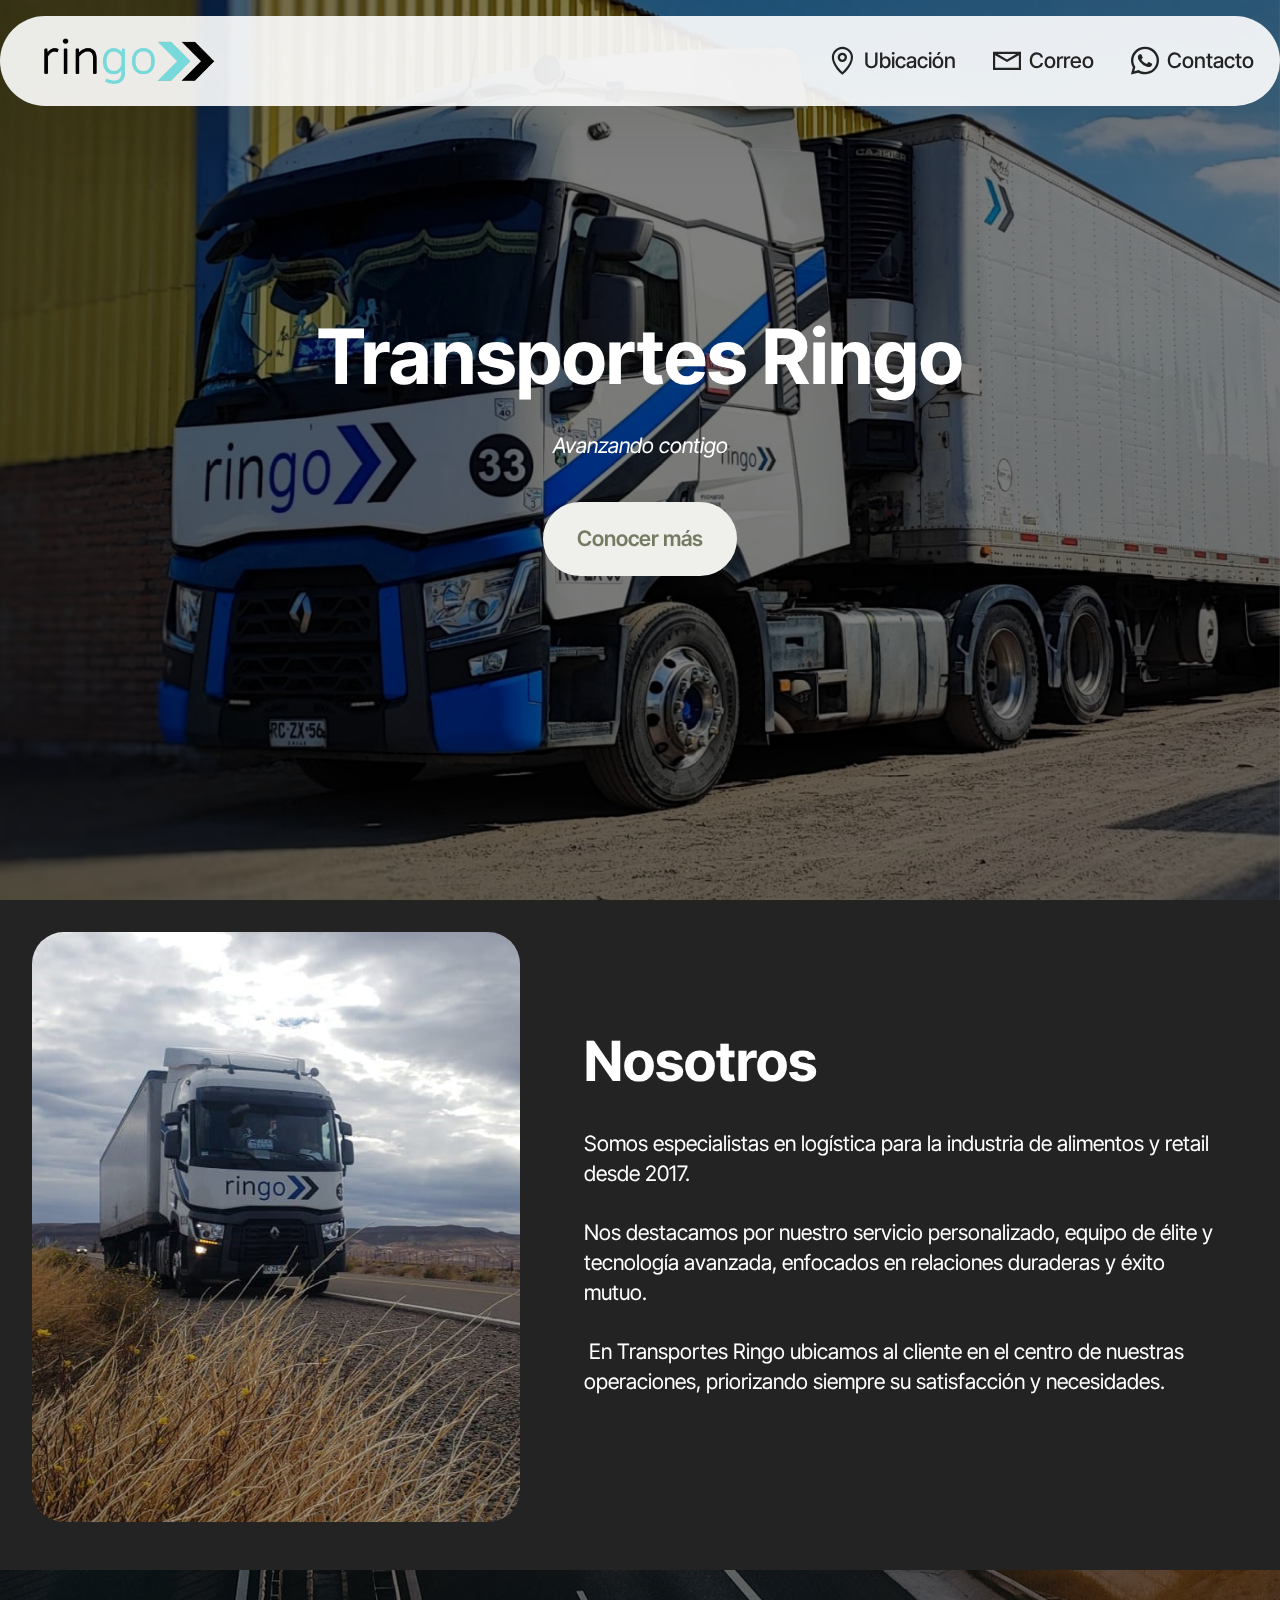
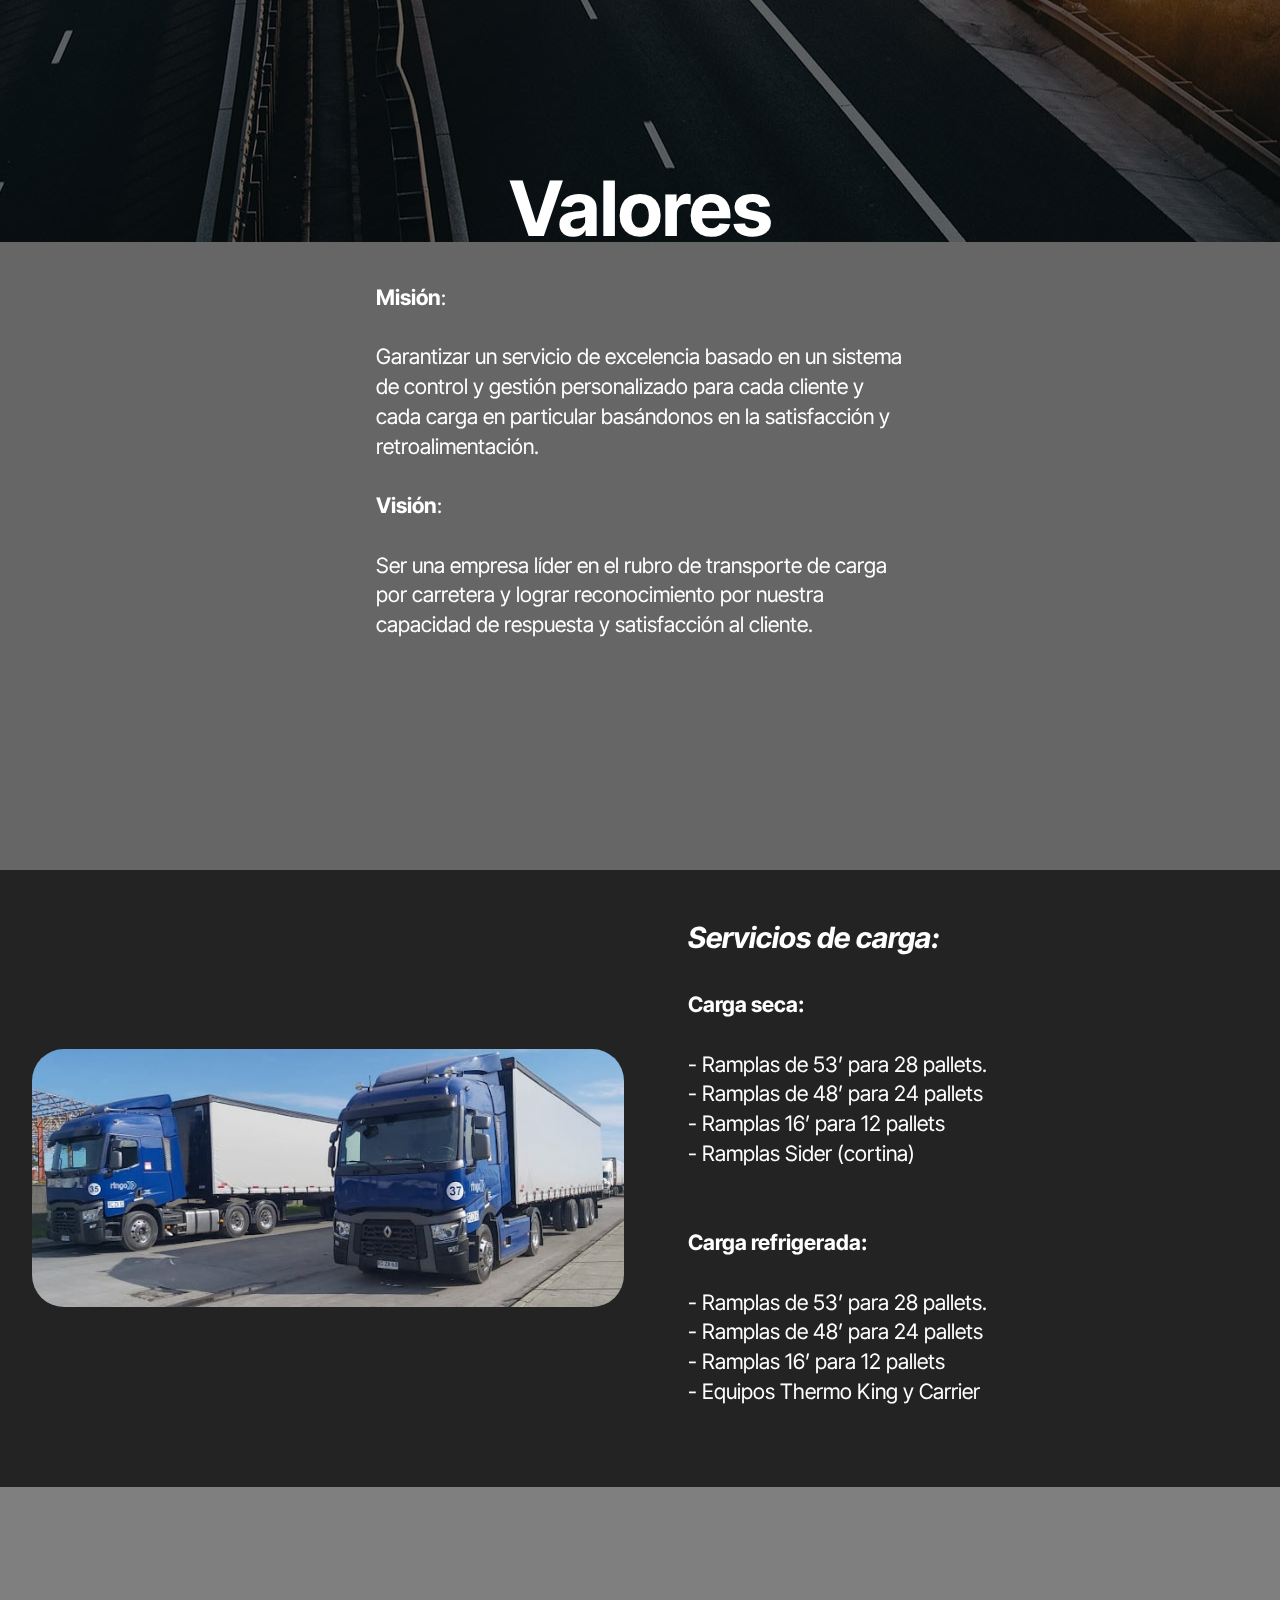
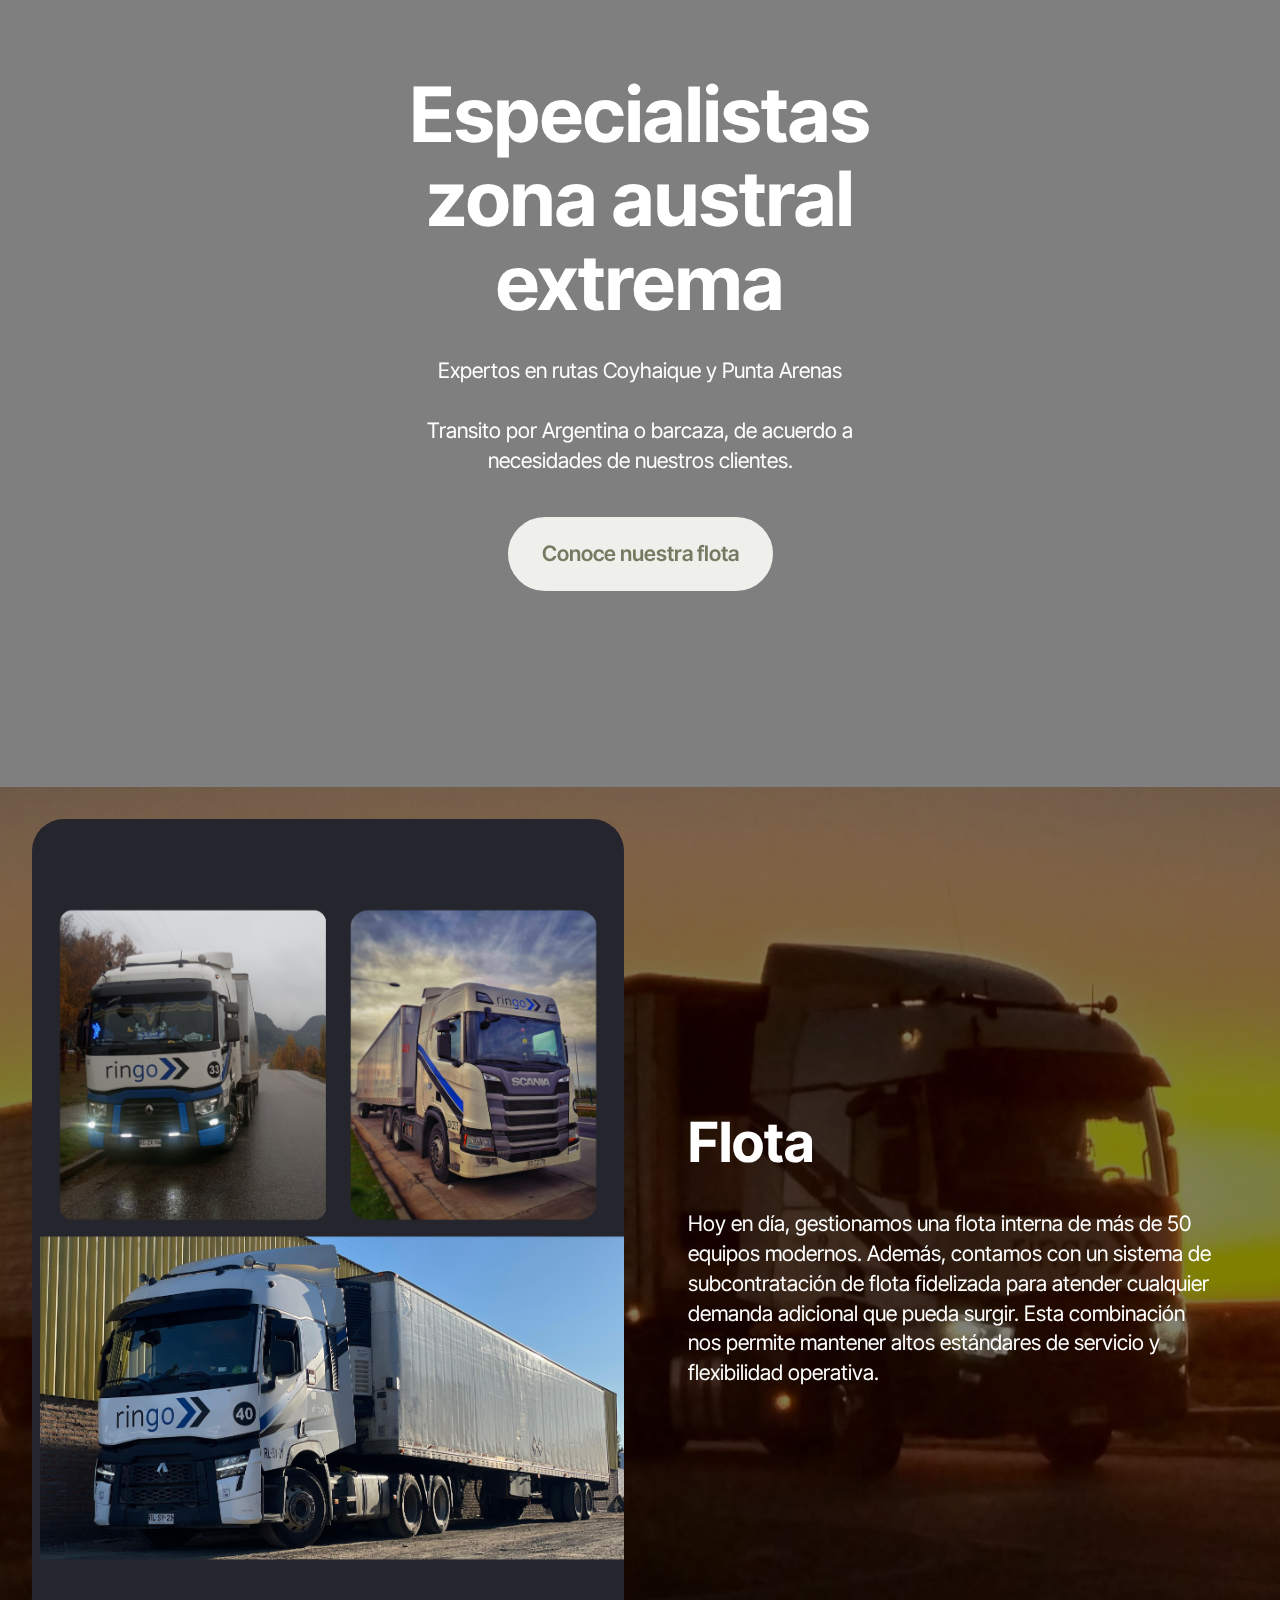
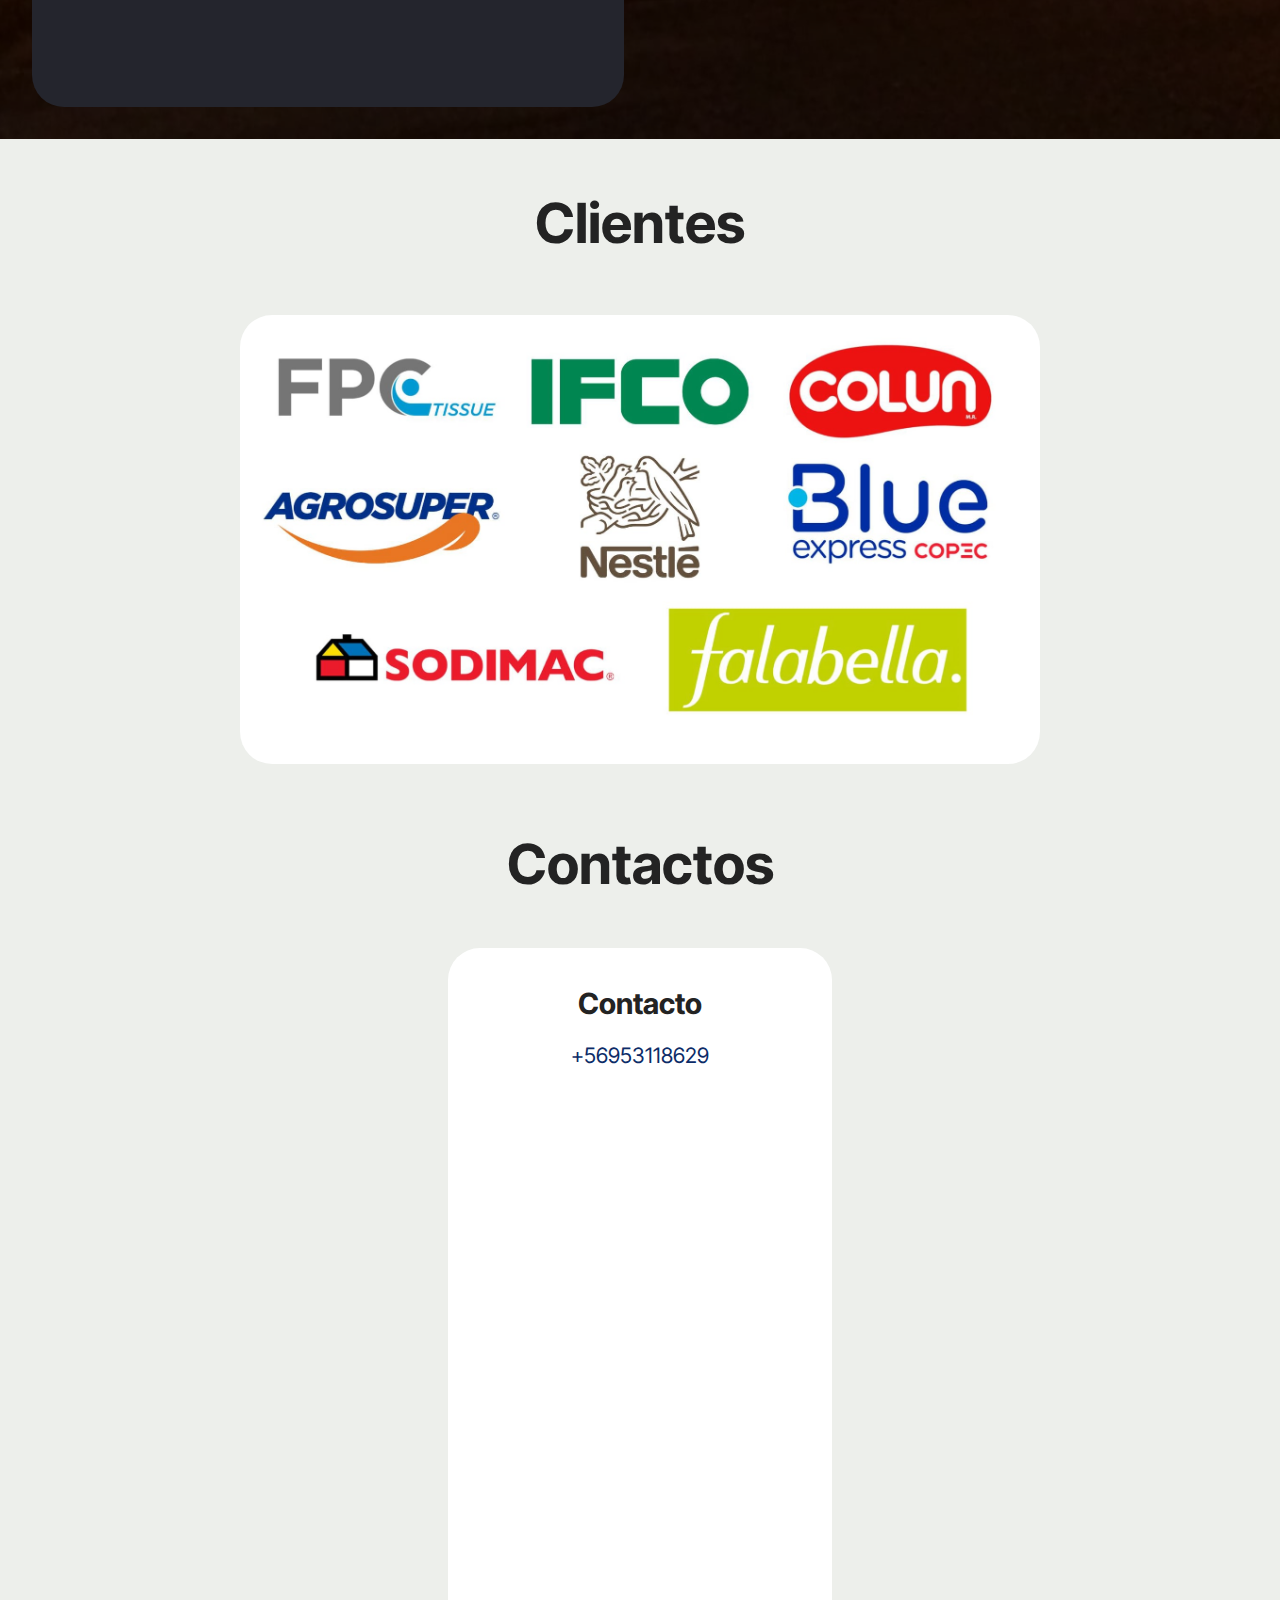
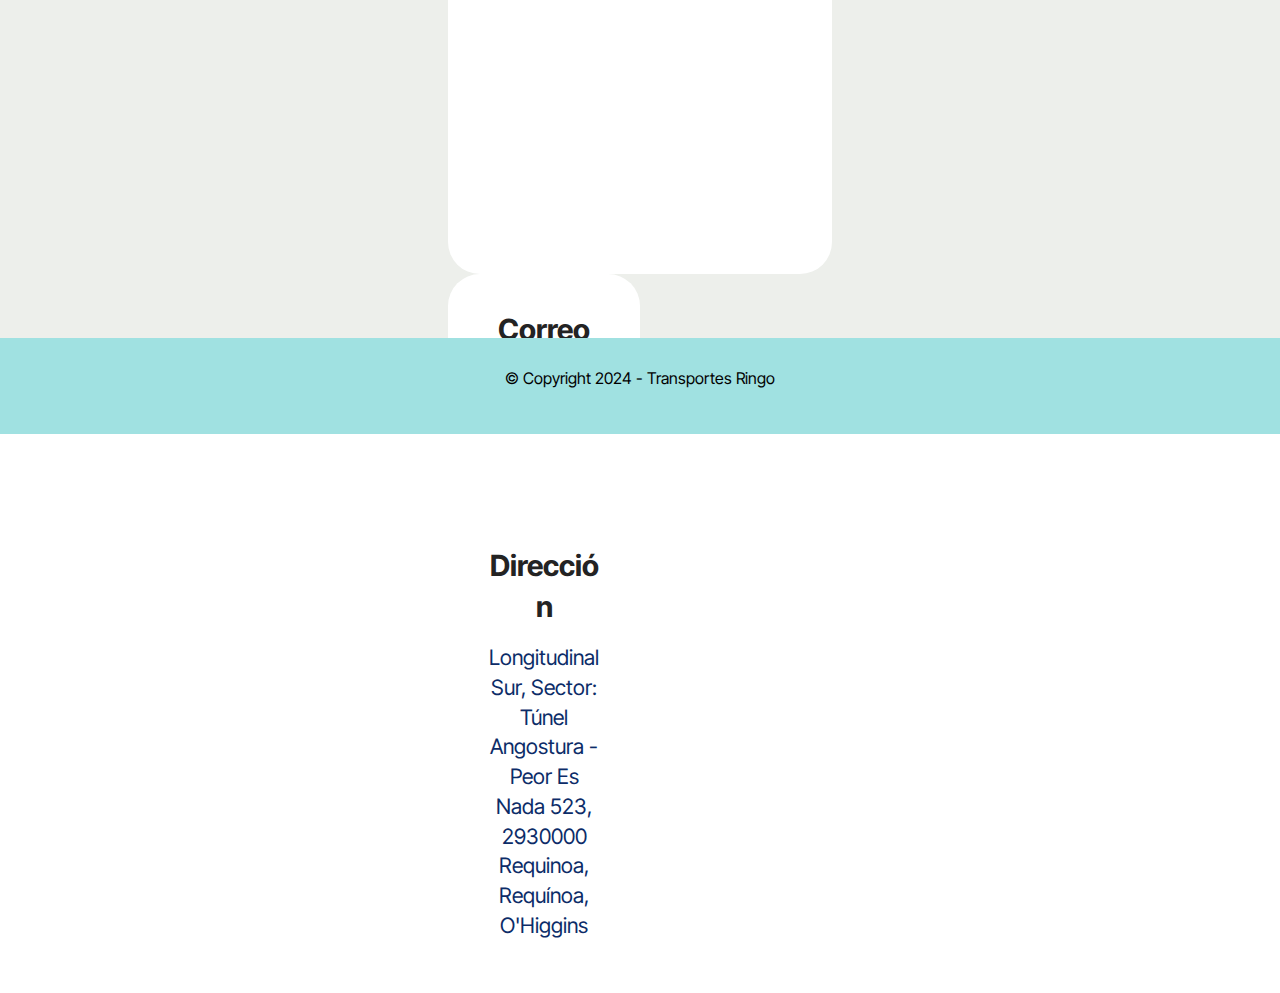
==== index.html @ 4c5dc3fa "Update index.html" ====
<!DOCTYPE html>
<html>

<head>
	<!-- Site made with Mobirise Website Builder v5.9.17, https://mobirise.com -->
    <meta charset="UTF-8">
    <meta http-equiv="X-UA-Compatible" content="IE=edge">
    <meta name="generator" content="Mobirise v5.9.17, mobirise.com">
    <meta name="viewport" content="width=device-width, initial-scale=1, minimum-scale=1">
    <meta name="description"
        content="Especialistas en logística para alimentos y retail desde 2017. Nos destacamos por nuestro servicio personalizado, equipo de élite y tecnología avanzada, enfocados en relaciones duraderas y éxito mutuo.">

    <title>Transportes Ringo</title>
	
    <!-- Favicon -->
    <link rel="shortcut icon" href="assets/images/logo-pequeo-para-pestaa-128x105.png" type="image/x-icon">
    <link rel="icon" type="image/png" sizes="16x16" href="assets/images/logo-pequeo-para-pestaa-16x16.png">
    <link rel="icon" type="image/png" sizes="32x32" href="assets/images/logo-pequeo-para-pestaa-32x32.png">
    <link rel="icon" type="image/png" sizes="96x96" href="assets/images/logo-pequeo-para-pestaa-96x96.png">
    <link rel="apple-touch-icon" sizes="180x180" href="assets/images/logo-pequeo-para-pestaa-180x180.png">

    <!-- Open Graph Meta Tags -->
    <meta property="og:title" content="Transportes Ringo">
    <meta property="og:description"
        content="Especialistas en logística para alimentos y retail desde 2017. Nos destacamos por nuestro servicio personalizado, equipo de élite y tecnología avanzada.">
    <meta property="og:image" content="https://transportesringo.cl/assets/images/logo-sin-fondo.png">
    <meta property="og:url" content="https://transportesringo.cl">

    <!-- Twitter Card Meta Tags -->
    <meta name="twitter:card" content="summary_large_image">
    <meta name="twitter:title" content="Transportes Ringo">
    <meta name="twitter:description"
        content="Especialistas en logística para alimentos y retail desde 2017. Nos destacamos por nuestro servicio personalizado, equipo de élite y tecnología avanzada.">
    <meta name="twitter:image" content="https://transportesringo.cl/assets/images/logo-sin-fondo.png">

    <link rel="stylesheet" href="assets/web/assets/mobirise-icons2/mobirise2.css">
    <link rel="stylesheet" href="assets/bootstrap/css/bootstrap.min.css">
    <link rel="stylesheet" href="assets/bootstrap/css/bootstrap-grid.min.css">
    <link rel="stylesheet" href="assets/bootstrap/css/bootstrap-reboot.min.css">
    <link rel="stylesheet" href="assets/parallax/jarallax.css">
    <link rel="stylesheet" href="assets/dropdown/css/style.css">
    <link rel="stylesheet" href="assets/theme/css/style.css">
    <!-- Aquí se añade la hoja de estilo de Socicon -->
    <link rel="stylesheet" href="assets/socicon/css/styles.css">

    <link rel="preload"
        href="https://fonts.googleapis.com/css?family=Inter+Tight:100,200,300,400,500,600,700,800,900,100i,200i,300i,400i,500i,600i,700i,800i,900i&display=swap"
        as="style" onload="this.onload=null;this.rel='stylesheet'">
    <noscript>
        <link rel="stylesheet"
            href="https://fonts.googleapis.com/css?family=Inter+Tight:100,200,300,400,500,600,700,800,900,100i,200i,300i,400i,500i,600i,700i,800i,900i&display=swap">
    </noscript>
    <link rel="preload" as="style" href="assets/mobirise/css/mbr-additional.css?v=bnQfT2">
    <link rel="stylesheet" href="assets/mobirise/css/mbr-additional.css?v=bnQfT2" type="text/css">
</head>

<body>
	<section data-bs-version="5.1" class="menu menu2 cid-uaMZpxEsQe" once="menu" id="menu02-1">
		<nav class="navbar navbar-dropdown navbar-fixed-top navbar-expand-lg">
			<div class="container">
				<div class="navbar-brand">
					<span class="navbar-logo">
						<a href="index.html">
							<img src="assets/images/logo-sin-fondo.png" alt="Transportes Ringo" style="height: 3rem;">
						</a>
					</span>
				</div>
				<button class="navbar-toggler" type="button" data-toggle="collapse" data-bs-toggle="collapse"
					data-target="#navbarSupportedContent" data-bs-target="#navbarSupportedContent"
					aria-controls="navbarNavAltMarkup" aria-expanded="false" aria-label="Toggle navigation">
					<div class="hamburger">
						<span></span>
						<span></span>
						<span></span>
						<span></span>
					</div>
				</button>
				<div class="collapse navbar-collapse" id="navbarSupportedContent">
					<ul class="navbar-nav nav-dropdown nav-right" data-app-modern-menu="true">
						<li class="nav-item">
							<a class="nav-link link text-black text-primary display-4"
								href="https://maps.app.goo.gl/tALpigFMbp25hZMJ7" target="_blank"><span
									class="mobi-mbri mobi-mbri-map-pin mbr-iconfont mbr-iconfont-btn"></span>Ubicación&nbsp;</a>
						</li>
						<li class="nav-item">
							<a class="nav-link link text-black text-primary display-4" href="mailto:fmardones@ringo.cl"
								aria-expanded="false"><span
									class="mobi-mbri mobi-mbri-letter mbr-iconfont mbr-iconfont-btn"></span>Correo&nbsp;</a>
						</li>
						<li class="nav-item">
							<a class="nav-link link text-black text-primary display-4" href="https://wa.link/jmlfd6" target="_blank"><span class="socicon socicon-whatsapp mbr-iconfont mbr-iconfont-btn"></span>Contacto</a>
						</li>
					</ul>
				</div>
			</div>
		</nav>
	</section>

	<section data-bs-version="5.1" class="header09 startm5 cid-uaN0hLhw0e mbr-fullscreen mbr-parallax-background"
		id="header09-3">
		<div class="mbr-overlay" style="opacity: 0.5; background-color: rgb(0, 0, 0);"></div>
		<div class="container">
			<div class="row">
				<div class="content-wrap col-12 col-md-8">
					<h1 class="mbr-section-title mbr-fonts-style mbr-white mb-4 display-1"><strong>Transportes
							Ringo</strong></h1>
					<p class="mbr-fonts-style mbr-text mbr-white mb-4 display-7"><em>Avanzando contigo</em></p>
					<div class="mbr-section-btn"><a class="btn btn-white display-7"
							href="index.html#article02-14">Conocer más</a></div>
				</div>
			</div>
		</div>
	</section>

	<section data-bs-version="5.1" class="start article2 cid-ucjrn8YUvI" id="article02-14">
		<div class="container">
			<div class="row justify-content-center">
				<div class="col-12 col-md-12 col-lg-5 image-wrapper">
					<img class="w-100" src="assets/images/imagen1-596x720.jpg" alt="Nosotros - Transportes Ringo">
				</div>
				<div class="col-12 col-md-12 col-lg">
					<div class="text-wrapper align-left">
						<h1 class="mbr-section-title mbr-fonts-style mb-4 display-2"><strong>Nosotros</strong></h1>
						<p class="mbr-text align-left mbr-fonts-style mb-4 display-7">
							Somos especialistas en logística para la industria de alimentos y retail desde 2017.<br><br>Nos destacamos
							por nuestro servicio personalizado,
							equipo de élite y tecnología avanzada, enfocados en relaciones duraderas y éxito mutuo.
							<br><br>&nbsp;En Transportes Ringo ubicamos al cliente en el centro de nuestras operaciones, priorizando siempre su satisfacción y necesidades.&nbsp;<br>
						</p>
					</div>
				</div>
			</div>
		</div>
	</section>

	<section data-bs-version="5.1" class="header16 cid-uco78EsEEV mbr-fullscreen mbr-parallax-background"
		id="header17-1f">
		<div class="mbr-overlay" style="opacity: 0.6; background-color: rgb(0, 0, 0);"></div>
		<div class="container-fluid">
			<div class="row">
				<div class="content-wrap col-12 col-md-6">
					<h1 class="mbr-section-title mbr-fonts-style mbr-white mb-4 display-1"><strong>Valores</strong></h1>
					<p class="mbr-fonts-style mbr-text mbr-white mb-4 display-7">
						<strong>Misión</strong>:<br><br>Garantizar un servicio de excelencia basado en un sistema de
						control y gestión personalizado para cada cliente y cada carga en particular basándonos en la
						satisfacción y retroalimentación.&nbsp;<br><br><strong>Visión</strong>:<br><br>Ser una empresa
						líder en el rubro de transporte de carga por carretera y lograr reconocimiento por nuestra
						capacidad de respuesta y satisfacción al cliente.&nbsp;<br>
					</p>
				</div>
			</div>
		</div>
	</section>

	<section data-bs-version="5.1" class="start article2 cid-uaN7qCMlDt" id="article02-d">
		<div class="container">
			<div class="row justify-content-center">
				<div class="col-12 col-md-12 col-lg-6 image-wrapper">
					<img class="w-100" src="assets/images/2022-03-4-680x297.jpg" alt="Servicios de Carga">
				</div>
				<div class="col-12 col-md-12 col-lg">
					<div class="text-wrapper align-left">
						<h1 class="mbr-section-title mbr-fonts-style mb-4 display-5"><strong><em>Servicios de
									carga:</em></strong></h1>
						<p class="mbr-text align-left mbr-fonts-style mb-4 display-7"><strong>Carga
								seca:<br></strong><br>- Ramplas de 53’ para 28 pallets.
							<br>- Ramplas de 48’ para 24 pallets
							<br>- Ramplas 16’ para 12 pallets
							<br>- Ramplas Sider (cortina)&nbsp;<br><br><br><strong>Carga refrigerada:<br></strong><br>-
							Ramplas de 53’ para 28 pallets.
							<br>- Ramplas de 48’ para 24 pallets
							<br>- Ramplas 16’ para 12 pallets
							<br>- Equipos Thermo King y Carrier&nbsp;<br>
						</p>
					</div>
				</div>
			</div>
		</div>
	</section>

	<section data-bs-version="5.1" class="header09 startm5 cid-ucohBarBwI mbr-fullscreen mbr-parallax-background"
		id="header09-1i">
		<div class="mbr-overlay" style="opacity: 0.5; background-color: rgb(0, 0, 0);"></div>
		<div class="container-fluid">
			<div class="row">
				<div class="content-wrap col-12 col-md-6">
					<h1 class="mbr-section-title mbr-fonts-style mbr-white mb-4 display-1"><strong>Especialistas zona
							austral extrema</strong></h1>
					<p class="mbr-fonts-style mbr-text mbr-white mb-4 display-7">Expertos en rutas Coyhaique y Punta
						Arenas<br><br>Transito por Argentina o barcaza, de acuerdo a necesidades de nuestros clientes.
					</p>
					<div class="mbr-section-btn"><a class="btn btn-white display-7"
							href="index.html#article02-1n">Conoce nuestra flota</a></div>
				</div>
			</div>
		</div>
	</section>

	<section data-bs-version="5.1" class="start article2 cid-ucoUEGka1z" id="article02-1n">
		<div class="mbr-overlay" style="opacity: 0.5; background-color: rgb(0, 0, 0);"></div>
		<div class="container">
			<div class="row justify-content-center">
				<div class="col-12 col-md-12 col-lg-6 image-wrapper">
					<img class="w-100" src="assets/images/TRACTOS 3 RINGO.png"
						alt="Flota de Transportes Ringo">
				</div>
				<div class="col-12 col-md-12 col-lg">
					<div class="text-wrapper align-left">
						<h1 class="mbr-section-title mbr-fonts-style mb-4 display-2"><strong>Flota</strong></h1>
						<p class="mbr-text align-left mbr-fonts-style mb-4 display-7">Hoy en día, gestionamos una flota
							interna de más de 50 equipos modernos. Además, contamos con un sistema de subcontratación de
							flota fidelizada para atender cualquier demanda adicional que pueda surgir. Esta combinación
							nos permite mantener altos estándares de servicio y flexibilidad operativa.</p>
					</div>
				</div>
			</div>
		</div>
	</section>

	<section data-bs-version="5.1" class="header13 cid-ucNTlOHCPU" id="header13-1r">
		<div class="align-center container">
			<div class="row justify-content-center">
				<div class="col-md-12 mb-5 content-head">
					<h1 class="mbr-section-title mbr-fonts-style display-2"><strong>Clientes</strong></h1>
				</div>
			</div>
			<div class="row justify-content-center">
				<div class="col-12 col-md-8">
					<img src="assets/images/diseo-sin-ttulo-1695x953.jpg" alt="Clientes de Transportes Ringo" title="">
				</div>
			</div>
		</div>
	</section>

	<section data-bs-version="5.1" class="contacts01 cid-uaT3HpRWCL" id="contacts01-s">
		<div class="container">
			<div class="row justify-content-center">
				<div class="col-12 content-head">
					<div class="mbr-section-head mb-5">
						<h3 class="mbr-section-title mbr-fonts-style align-center mb-0 display-2">
							<strong>Contactos</strong>
						</h3>
					</div>
				</div>
			</div>
			<div class="row">
				<div class="item features-without-image col-12 col-md-4 active">
			                <div class="item-wrapper">
			                    	<div class="text-wrapper">
			                        	<h6 class="card-title mbr-fonts-style mb-3 display-5"><strong>Contacto</strong></h6>
			                        	<p class="mbr-text mbr-fonts-style display-7"><a href="https://wa.link/jmlfd6" class="text-primary" target="_blank">+56953118629</a></p>
			                    	</div>
			                </div>
				<div class="item features-without-image col-12 col-md-6 active">
					<div class="item-wrapper">
						<div class="text-wrapper">
							<h6 class="card-title mbr-fonts-style mb-3 display-5"><strong>Correo</strong></h6>
							<p class="mbr-text mbr-fonts-style display-7"><a href="mailto:fmardones@ringo.cl"
									class="text-primary">contacto@ringo.cl</a></p>
						</div>
					</div>
				</div>
				
				<div class="item features-without-image col-12 col-md-6">
					<div class="item-wrapper">
						<div class="text-wrapper">
							<h6 class="card-title mbr-fonts-style mb-3 display-5"><strong>Dirección</strong></h6>
							<p class="mbr-text mbr-fonts-style display-7"><a
									href="https://maps.app.goo.gl/91oHifRRFEVDiYmj6" class="text-primary"
									target="_blank">Longitudinal Sur, Sector: Túnel Angostura - Peor Es Nada 523,
									2930000 Requinoa, Requínoa, O'Higgins</a></p>
						</div>
					</div>
				</div>
			</div>
		</div>
	</section>

	<section data-bs-version="5.1" class="footer4 cid-uaT4eJp8OL" once="footers" id="footer04-t">
		<div class="container">
			<div class="media-container-row align-center mbr-white">
				<div class="col-12">
					<p class="mbr-text mb-0 mbr-fonts-style display-7"></p>
					<p>
						© Copyright 2024 - Transportes Ringo</p>
					<p></p>
				</div>
			</div>
		</div>
	</section>

	<script src="assets/bootstrap/js/bootstrap.bundle.min.js"></script>
	<script src="assets/parallax/jarallax.js"></script>
	<script src="assets/smoothscroll/smooth-scroll.js"></script>
	<script src="assets/ytplayer/index.js"></script>
	<script src="assets/dropdown/js/navbar-dropdown.js"></script>
	<script src="assets/theme/js/script.js"></script>
</body>

</html>
---- assets/web/assets/mobirise-icons2/mobirise2.css ----
@font-face {
  font-family: 'Moririse2';
  font-display: swap;
  src:  url('mobirise2.eot?f2bix4');
  src:  url('mobirise2.eot?f2bix4#iefix') format('embedded-opentype'),
    url('mobirise2.ttf?f2bix4') format('truetype'),
    url('mobirise2.woff?f2bix4') format('woff'),
    url('mobirise2.svg?f2bix4#mobirise2') format('svg');
  font-weight: normal;
  font-style: normal;
}

[class^="mobi-"], [class*=" mobi-"] {
  /* use !important to prevent issues with browser extensions that change fonts */
  font-family: 'Moririse2' !important;
  speak: none;
  font-style: normal;
  font-weight: normal;
  font-variant: normal;
  text-transform: none;
  line-height: 1;

  /* Better Font Rendering =========== */
  -webkit-font-smoothing: antialiased;
  -moz-osx-font-smoothing: grayscale;
}

.mobi-mbri-add-submenu:before {
  content: "\e900";
}
.mobi-mbri-alert:before {
  content: "\e901";
}
.mobi-mbri-align-center:before {
  content: "\e902";
}
.mobi-mbri-align-justify:before {
  content: "\e903";
}
.mobi-mbri-align-left:before {
  content: "\e904";
}
.mobi-mbri-align-right:before {
  content: "\e905";
}
.mobi-mbri-android:before {
  content: "\e906";
}
.mobi-mbri-apple:before {
  content: "\e907";
}
.mobi-mbri-arrow-down:before {
  content: "\e908";
}
.mobi-mbri-arrow-next:before {
  content: "\e909";
}
.mobi-mbri-arrow-prev:before {
  content: "\e90a";
}
.mobi-mbri-arrow-up:before {
  content: "\e90b";
}
.mobi-mbri-bold:before {
  content: "\e90c";
}
.mobi-mbri-bookmark:before {
  content: "\e90d";
}
.mobi-mbri-bootstrap:before {
  content: "\e90e";
}
.mobi-mbri-briefcase:before {
  content: "\e90f";
}
.mobi-mbri-browse:before {
  content: "\e910";
}
.mobi-mbri-bulleted-list:before {
  content: "\e911";
}
.mobi-mbri-calendar:before {
  content: "\e912";
}
.mobi-mbri-camera:before {
  content: "\e913";
}
.mobi-mbri-cart-add:before {
  content: "\e914";
}
.mobi-mbri-cart-full:before {
  content: "\e915";
}
.mobi-mbri-cash:before {
  content: "\e916";
}
.mobi-mbri-change-style:before {
  content: "\e917";
}
.mobi-mbri-chat:before {
  content: "\e918";
}
.mobi-mbri-clock:before {
  content: "\e919";
}
.mobi-mbri-close:before {
  content: "\e91a";
}
.mobi-mbri-cloud:before {
  content: "\e91b";
}
.mobi-mbri-code:before {
  content: "\e91c";
}
.mobi-mbri-contact-form:before {
  content: "\e91d";
}
.mobi-mbri-credit-card:before {
  content: "\e91e";
}
.mobi-mbri-cursor-click:before {
  content: "\e91f";
}
.mobi-mbri-cust-feedback:before {
  content: "\e920";
}
.mobi-mbri-database:before {
  content: "\e921";
}
.mobi-mbri-delivery:before {
  content: "\e922";
}
.mobi-mbri-desktop:before {
  content: "\e923";
}
.mobi-mbri-devices:before {
  content: "\e924";
}
.mobi-mbri-down:before {
  content: "\e925";
}
.mobi-mbri-download-2:before {
  content: "\e926";
}
.mobi-mbri-download:before {
  content: "\e927";
}
.mobi-mbri-drag-n-drop-2:before {
  content: "\e928";
}
.mobi-mbri-drag-n-drop:before {
  content: "\e929";
}
.mobi-mbri-edit-2:before {
  content: "\e92a";
}
.mobi-mbri-edit:before {
  content: "\e92b";
}
.mobi-mbri-error:before {
  content: "\e92c";
}
.mobi-mbri-extension:before {
  content: "\e92d";
}
.mobi-mbri-features:before {
  content: "\e92e";
}
.mobi-mbri-file:before {
  content: "\e92f";
}
.mobi-mbri-flag:before {
  content: "\e930";
}
.mobi-mbri-folder:before {
  content: "\e931";
}
.mobi-mbri-gift:before {
  content: "\e932";
}
.mobi-mbri-github:before {
  content: "\e933";
}
.mobi-mbri-globe-2:before {
  content: "\e934";
}
.mobi-mbri-globe:before {
  content: "\e935";
}
.mobi-mbri-growing-chart:before {
  content: "\e936";
}
.mobi-mbri-hearth:before {
  content: "\e937";
}
.mobi-mbri-help:before {
  content: "\e938";
}
.mobi-mbri-home:before {
  content: "\e939";
}
.mobi-mbri-hot-cup:before {
  content: "\e93a";
}
.mobi-mbri-idea:before {
  content: "\e93b";
}
.mobi-mbri-image-gallery:before {
  content: "\e93c";
}
.mobi-mbri-image-slider:before {
  content: "\e93d";
}
.mobi-mbri-info:before {
  content: "\e93e";
}
.mobi-mbri-italic:before {
  content: "\e93f";
}
.mobi-mbri-key:before {
  content: "\e940";
}
.mobi-mbri-laptop:before {
  content: "\e941";
}
.mobi-mbri-layers:before {
  content: "\e942";
}
.mobi-mbri-left-right:before {
  content: "\e943";
}
.mobi-mbri-left:before {
  content: "\e944";
}
.mobi-mbri-letter:before {
  content: "\e945";
}
.mobi-mbri-like:before {
  content: "\e946";
}
.mobi-mbri-link:before {
  content: "\e947";
}
.mobi-mbri-lock:before {
  content: "\e948";
}
.mobi-mbri-login:before {
  content: "\e949";
}
.mobi-mbri-logout:before {
  content: "\e94a";
}
.mobi-mbri-magic-stick:before {
  content: "\e94b";
}
.mobi-mbri-map-pin:before {
  content: "\e94c";
}
.mobi-mbri-menu:before {
  content: "\e94d";
}
.mobi-mbri-mobile-2:before {
  content: "\e94e";
}
.mobi-mbri-mobile-horizontal:before {
  content: "\e94f";
}
.mobi-mbri-mobile:before {
  content: "\e950";
}
.mobi-mbri-mobirise:before {
  content: "\e951";
}
.mobi-mbri-more-horizontal:before {
  content: "\e952";
}
.mobi-mbri-more-vertical:before {
  content: "\e953";
}
.mobi-mbri-music:before {
  content: "\e954";
}
.mobi-mbri-new-file:before {
  content: "\e955";
}
.mobi-mbri-numbered-list:before {
  content: "\e956";
}
.mobi-mbri-opened-folder:before {
  content: "\e957";
}
.mobi-mbri-pages:before {
  content: "\e958";
}
.mobi-mbri-paper-plane:before {
  content: "\e959";
}
.mobi-mbri-paperclip:before {
  content: "\e95a";
}
.mobi-mbri-phone:before {
  content: "\e95b";
}
.mobi-mbri-photo:before {
  content: "\e95c";
}
.mobi-mbri-photos:before {
  content: "\e95d";
}
.mobi-mbri-pin:before {
  content: "\e95e";
}
.mobi-mbri-play:before {
  content: "\e95f";
}
.mobi-mbri-plus:before {
  content: "\e960";
}
.mobi-mbri-preview:before {
  content: "\e961";
}
.mobi-mbri-print:before {
  content: "\e962";
}
.mobi-mbri-protect:before {
  content: "\e963";
}
.mobi-mbri-question:before {
  content: "\e964";
}
.mobi-mbri-quote-left:before {
  content: "\e965";
}
.mobi-mbri-quote-right:before {
  content: "\e966";
}
.mobi-mbri-redo:before {
  content: "\e967";
}
.mobi-mbri-refresh:before {
  content: "\e968";
}
.mobi-mbri-responsive-2:before {
  content: "\e969";
}
.mobi-mbri-responsive:before {
  content: "\e96a";
}
.mobi-mbri-right:before {
  content: "\e96b";
}
.mobi-mbri-rocket:before {
  content: "\e96c";
}
.mobi-mbri-sad-face:before {
  content: "\e96d";
}
.mobi-mbri-sale:before {
  content: "\e96e";
}
.mobi-mbri-save:before {
  content: "\e96f";
}
.mobi-mbri-search:before {
  content: "\e970";
}
.mobi-mbri-setting-2:before {
  content: "\e971";
}
.mobi-mbri-setting-3:before {
  content: "\e972";
}
.mobi-mbri-setting:before {
  content: "\e973";
}
.mobi-mbri-share:before {
  content: "\e974";
}
.mobi-mbri-shopping-bag:before {
  content: "\e975";
}
.mobi-mbri-shopping-basket:before {
  content: "\e976";
}
.mobi-mbri-shopping-cart:before {
  content: "\e977";
}
.mobi-mbri-sites:before {
  content: "\e978";
}
.mobi-mbri-smile-face:before {
  content: "\e979";
}
.mobi-mbri-speed:before {
  content: "\e97a";
}
.mobi-mbri-star:before {
  content: "\e97b";
}
.mobi-mbri-success:before {
  content: "\e97c";
}
.mobi-mbri-sun:before {
  content: "\e97d";
}
.mobi-mbri-sun2:before {
  content: "\e97e";
}
.mobi-mbri-tablet-vertical:before {
  content: "\e97f";
}
.mobi-mbri-tablet:before {
  content: "\e980";
}
.mobi-mbri-target:before {
  content: "\e981";
}
.mobi-mbri-timer:before {
  content: "\e982";
}
.mobi-mbri-to-ftp:before {
  content: "\e983";
}
.mobi-mbri-to-local-drive:before {
  content: "\e984";
}
.mobi-mbri-touch-swipe:before {
  content: "\e985";
}
.mobi-mbri-touch:before {
  content: "\e986";
}
.mobi-mbri-trash:before {
  content: "\e987";
}
.mobi-mbri-underline:before {
  content: "\e988";
}
.mobi-mbri-undo:before {
  content: "\e989";
}
.mobi-mbri-unlink:before {
  content: "\e98a";
}
.mobi-mbri-unlock:before {
  content: "\e98b";
}
.mobi-mbri-up-down:before {
  content: "\e98c";
}
.mobi-mbri-up:before {
  content: "\e98d";
}
.mobi-mbri-update:before {
  content: "\e98e";
}
.mobi-mbri-upload-2:before {
  content: "\e98f";
}
.mobi-mbri-upload:before {
  content: "\e990";
}
.mobi-mbri-user-2:before {
  content: "\e991";
}
.mobi-mbri-user:before {
  content: "\e992";
}
.mobi-mbri-users:before {
  content: "\e993";
}
.mobi-mbri-video-play:before {
  content: "\e994";
}
.mobi-mbri-video:before {
  content: "\e995";
}
.mobi-mbri-watch:before {
  content: "\e996";
}
.mobi-mbri-website-theme-2:before {
  content: "\e997";
}
.mobi-mbri-website-theme:before {
  content: "\e998";
}
.mobi-mbri-wifi:before {
  content: "\e999";
}
.mobi-mbri-windows:before {
  content: "\e99a";
}
.mobi-mbri-zoom-in:before {
  content: "\e99b";
}
.mobi-mbri-zoom-out:before {
  content: "\e99c";
}
---- assets/parallax/jarallax.css ----
.jarallax {
    position: relative;
    z-index: 0;
}
.jarallax > .jarallax-img {
    position: absolute;
    object-fit: cover;
    /* support for plugin https://github.com/bfred-it/object-fit-images */
    font-family: 'object-fit: cover;';
    top: 0;
    left: 0;
    width: 100%;
    height: 100%;
    z-index: -1;
}
---- assets/dropdown/css/style.css ----
.navbar-dropdown {
  left: 0;
  padding: 0;
  position: absolute;
  right: 0;
  top: 0;
  transition: all 0.45s ease;
  z-index: 1030;
  background: #282828; }
  .navbar-dropdown .navbar-logo {
    margin-right: 0.8rem;
    transition: margin 0.3s ease-in-out;
    vertical-align: middle; }
    .navbar-dropdown .navbar-logo img {
      height: 3.125rem;
      transition: all 0.3s ease-in-out; }
    .navbar-dropdown .navbar-logo.mbr-iconfont {
      font-size: 3.125rem;
      line-height: 3.125rem; }
  .navbar-dropdown .navbar-caption {
    font-weight: 700;
    white-space: normal;
    vertical-align: -4px;
    line-height: 3.125rem !important; }
    .navbar-dropdown .navbar-caption, .navbar-dropdown .navbar-caption:hover {
      color: inherit;
      text-decoration: none; }
  .navbar-dropdown .mbr-iconfont + .navbar-caption {
    vertical-align: -1px; }
  .navbar-dropdown.navbar-fixed-top {
    position: fixed; }
  .navbar-dropdown .navbar-brand span {
    vertical-align: -4px; }
  .navbar-dropdown.bg-color.transparent {
    background: none; }
  .navbar-dropdown.navbar-short .navbar-brand {
    padding: 0.625rem 0; }
    .navbar-dropdown.navbar-short .navbar-brand span {
      vertical-align: -1px; }
  .navbar-dropdown.navbar-short .navbar-caption {
    line-height: 2.375rem !important;
    vertical-align: -2px; }
  .navbar-dropdown.navbar-short .navbar-logo {
    margin-right: 0.5rem; }
    .navbar-dropdown.navbar-short .navbar-logo img {
      height: 2.375rem; }
    .navbar-dropdown.navbar-short .navbar-logo.mbr-iconfont {
      font-size: 2.375rem;
      line-height: 2.375rem; }
  .navbar-dropdown.navbar-short .mbr-table-cell {
    height: 3.625rem; }
  .navbar-dropdown .navbar-close {
    left: 0.6875rem;
    position: fixed;
    top: 0.75rem;
    z-index: 1000; }
  .navbar-dropdown .hamburger-icon {
    content: "";
    display: inline-block;
    vertical-align: middle;
    width: 16px;
    -webkit-box-shadow: 0 -6px 0 1px #282828,0 0 0 1px #282828,0 6px 0 1px #282828;
    -moz-box-shadow: 0 -6px 0 1px #282828,0 0 0 1px #282828,0 6px 0 1px #282828;
    box-shadow: 0 -6px 0 1px #282828,0 0 0 1px #282828,0 6px 0 1px #282828; }

.dropdown-menu .dropdown-toggle[data-toggle="dropdown-submenu"]::after {
  border-bottom: 0.35em solid transparent;
  border-left: 0.35em solid;
  border-right: 0;
  border-top: 0.35em solid transparent;
  margin-left: 0.3rem; }

.dropdown-menu .dropdown-item:focus {
  outline: 0; }

.nav-dropdown {
  font-size: 0.75rem;
  font-weight: 500;
  height: auto !important; }
  .nav-dropdown .nav-btn {
    padding-left: 1rem; }
  .nav-dropdown .link {
    margin: .667em 1.667em;
    font-weight: 500;
    padding: 0;
    transition: color .2s ease-in-out; }
    .nav-dropdown .link.dropdown-toggle {
      margin-right: 2.583em; }
      .nav-dropdown .link.dropdown-toggle::after {
        margin-left: .25rem;
        border-top: 0.35em solid;
        border-right: 0.35em solid transparent;
        border-left: 0.35em solid transparent;
        border-bottom: 0; }
      .nav-dropdown .link.dropdown-toggle[aria-expanded="true"] {
        margin: 0;
        padding: 0.667em 3.263em  0.667em 1.667em; }
  .nav-dropdown .link::after,
  .nav-dropdown .dropdown-item::after {
    color: inherit; }
  .nav-dropdown .btn {
    font-size: 0.75rem;
    font-weight: 700;
    letter-spacing: 0;
    margin-bottom: 0;
    padding-left: 1.25rem;
    padding-right: 1.25rem; }
  .nav-dropdown .dropdown-menu {
    border-radius: 0;
    border: 0;
    left: 0;
    margin: 0;
    padding-bottom: 1.25rem;
    padding-top: 1.25rem;
    position: relative; }
  .nav-dropdown .dropdown-submenu {
    margin-left: 0.125rem;
    top: 0; }
  .nav-dropdown .dropdown-item {
    font-weight: 500;
    line-height: 2;
    padding: 0.3846em 4.615em 0.3846em 1.5385em;
    position: relative;
    transition: color .2s ease-in-out, background-color .2s ease-in-out; }
    .nav-dropdown .dropdown-item::after {
      margin-top: -0.3077em;
      position: absolute;
      right: 1.1538em;
      top: 50%; }
    .nav-dropdown .dropdown-item:focus, .nav-dropdown .dropdown-item:hover {
      background: none; }

@media (max-width: 767px) {
  .nav-dropdown.navbar-toggleable-sm {
    bottom: 0;
    display: none;
    left: 0;
    overflow-x: hidden;
    position: fixed;
    top: 0;
    transform: translateX(-100%);
    -ms-transform: translateX(-100%);
    -webkit-transform: translateX(-100%);
    width: 18.75rem;
    z-index: 999; } }
.nav-dropdown.navbar-toggleable-xl {
  bottom: 0;
  display: none;
  left: 0;
  overflow-x: hidden;
  position: fixed;
  top: 0;
  transform: translateX(-100%);
  -ms-transform: translateX(-100%);
  -webkit-transform: translateX(-100%);
  width: 18.75rem;
  z-index: 999; }

.nav-dropdown-sm {
  display: block !important;
  overflow-x: hidden;
  overflow: auto;
  padding-top: 3.875rem; }
  .nav-dropdown-sm::after {
    content: "";
    display: block;
    height: 3rem;
    width: 100%; }
  .nav-dropdown-sm.collapse.in ~ .navbar-close {
    display: block !important; }
  .nav-dropdown-sm.collapsing, .nav-dropdown-sm.collapse.in {
    transform: translateX(0);
    -ms-transform: translateX(0);
    -webkit-transform: translateX(0);
    transition: all 0.25s ease-out;
    -webkit-transition: all 0.25s ease-out;
    background: #282828; }
  .nav-dropdown-sm.collapsing[aria-expanded="false"] {
    transform: translateX(-100%);
    -ms-transform: translateX(-100%);
    -webkit-transform: translateX(-100%); }
  .nav-dropdown-sm .nav-item {
    display: block;
    margin-left: 0 !important;
    padding-left: 0; }
  .nav-dropdown-sm .link,
  .nav-dropdown-sm .dropdown-item {
    border-top: 1px dotted rgba(255, 255, 255, 0.1);
    font-size: 0.8125rem;
    line-height: 1.6;
    margin: 0 !important;
    padding: 0.875rem 2.4rem 0.875rem 1.5625rem !important;
    position: relative;
    white-space: normal; }
    .nav-dropdown-sm .link:focus, .nav-dropdown-sm .link:hover,
    .nav-dropdown-sm .dropdown-item:focus,
    .nav-dropdown-sm .dropdown-item:hover {
      background: rgba(0, 0, 0, 0.2) !important;
      color: #c0a375; }
  .nav-dropdown-sm .nav-btn {
    position: relative;
    padding: 1.5625rem 1.5625rem 0 1.5625rem; }
    .nav-dropdown-sm .nav-btn::before {
      border-top: 1px dotted rgba(255, 255, 255, 0.1);
      content: "";
      left: 0;
      position: absolute;
      top: 0;
      width: 100%; }
    .nav-dropdown-sm .nav-btn + .nav-btn {
      padding-top: 0.625rem; }
      .nav-dropdown-sm .nav-btn + .nav-btn::before {
        display: none; }
  .nav-dropdown-sm .btn {
    padding: 0.625rem 0; }
  .nav-dropdown-sm .dropdown-toggle[data-toggle="dropdown-submenu"]::after {
    margin-left: .25rem;
    border-top: 0.35em solid;
    border-right: 0.35em solid transparent;
    border-left: 0.35em solid transparent;
    border-bottom: 0; }
  .nav-dropdown-sm .dropdown-toggle[data-toggle="dropdown-submenu"][aria-expanded="true"]::after {
    border-top: 0;
    border-right: 0.35em solid transparent;
    border-left: 0.35em solid transparent;
    border-bottom: 0.35em solid; }
  .nav-dropdown-sm .dropdown-menu {
    margin: 0;
    padding: 0;
    position: relative;
    top: 0;
    left: 0;
    width: 100%;
    border: 0;
    float: none;
    border-radius: 0;
    background: none; }
  .nav-dropdown-sm .dropdown-submenu {
    left: 100%;
    margin-left: 0.125rem;
    margin-top: -1.25rem;
    top: 0; }

.navbar-toggleable-sm .nav-dropdown .dropdown-menu {
  position: absolute; }

.navbar-toggleable-sm .nav-dropdown .dropdown-submenu {
  left: 100%;
  margin-left: 0.125rem;
  margin-top: -1.25rem;
  top: 0; }

.navbar-toggleable-sm.opened .nav-dropdown .dropdown-menu {
  position: relative; }

.navbar-toggleable-sm.opened .nav-dropdown .dropdown-submenu {
  left: 0;
  margin-left: 00rem;
  margin-top: 0rem;
  top: 0; }

.is-builder .nav-dropdown.collapsing {
  transition: none !important; }
---- assets/theme/css/style.css ----
@charset "UTF-8";
section {
  background-color: #ffffff;
}

body {
  font-style: normal;
  line-height: 1.5;
  font-weight: 400;
  color: #232323;
  position: relative;
}

button {
  background-color: transparent;
  border-color: transparent;
}

.embla__button,
.carousel-control {
  background-color: #edefea !important;
  opacity: 0.8 !important;
  color: #464845 !important;
  border-color: #edefea !important;
}

.carousel .close,
.modalWindow .close {
  background-color: #edefea !important;
  color: #464845 !important;
  border-color: #edefea !important;
  opacity: 0.8 !important;
}

.carousel .close:hover,
.modalWindow .close:hover {
  opacity: 1 !important;
}

.carousel-indicators li {
  background-color: #edefea !important;
  border: 2px solid #464845 !important;
}

.carousel-indicators li:hover,
.carousel-indicators li:active {
  opacity: 0.8 !important;
}

.embla__button:hover,
.carousel-control:hover {
  background-color: #edefea !important;
  opacity: 1 !important;
}

.modalWindow-video-container {
  height: 80%;
}

section,
.container,
.container-fluid {
  position: relative;
  word-wrap: break-word;
}

a.mbr-iconfont:hover {
  text-decoration: none;
}

.article .lead p,
.article .lead ul,
.article .lead ol,
.article .lead pre,
.article .lead blockquote {
  margin-bottom: 0;
}

a {
  font-style: normal;
  font-weight: 400;
  cursor: pointer;
}
a, a:hover {
  text-decoration: none;
}

.mbr-section-title {
  font-style: normal;
  line-height: 1.3;
}

.mbr-section-subtitle {
  line-height: 1.3;
}

.mbr-text {
  font-style: normal;
  line-height: 1.7;
}

h1,
h2,
h3,
h4,
h5,
h6,
.display-1,
.display-2,
.display-4,
.display-5,
.display-7,
span,
p,
a {
  line-height: 1;
  word-break: break-word;
  word-wrap: break-word;
  font-weight: 400;
}

b,
strong {
  font-weight: bold;
}

input:-webkit-autofill, input:-webkit-autofill:hover, input:-webkit-autofill:focus, input:-webkit-autofill:active {
  transition-delay: 9999s;
  -webkit-transition-property: background-color, color;
  transition-property: background-color, color;
}

textarea[type=hidden] {
  display: none;
}

section {
  background-position: 50% 50%;
  background-repeat: no-repeat;
  background-size: cover;
}
section .mbr-background-video,
section .mbr-background-video-preview {
  position: absolute;
  bottom: 0;
  left: 0;
  right: 0;
  top: 0;
}

.hidden {
  visibility: hidden;
}

.mbr-z-index20 {
  z-index: 20;
}

/*! Base colors */
.mbr-white {
  color: #ffffff;
}

.mbr-black {
  color: #111111;
}

.mbr-bg-white {
  background-color: #ffffff;
}

.mbr-bg-black {
  background-color: #000000;
}

/*! Text-aligns */
.align-left {
  text-align: left;
}

.align-center {
  text-align: center;
}

.align-right {
  text-align: right;
}

/*! Font-weight  */
.mbr-light {
  font-weight: 300;
}

.mbr-regular {
  font-weight: 400;
}

.mbr-semibold {
  font-weight: 500;
}

.mbr-bold {
  font-weight: 700;
}

/*! Media  */
.media-content {
  flex-basis: 100%;
}

.media-container-row {
  display: flex;
  flex-direction: row;
  flex-wrap: wrap;
  justify-content: center;
  align-content: center;
  align-items: start;
}
.media-container-row .media-size-item {
  width: 400px;
}

.media-container-column {
  display: flex;
  flex-direction: column;
  flex-wrap: wrap;
  justify-content: center;
  align-content: center;
  align-items: stretch;
}
.media-container-column > * {
  width: 100%;
}

@media (min-width: 992px) {
  .media-container-row {
    flex-wrap: nowrap;
  }
}
figure {
  margin-bottom: 0;
  overflow: hidden;
}

figure[mbr-media-size] {
  transition: width 0.1s;
}

img,
iframe {
  display: block;
  width: 100%;
}

.card {
  background-color: transparent;
  border: none;
}

.card-box {
  width: 100%;
}

.card-img {
  text-align: center;
  flex-shrink: 0;
  -webkit-flex-shrink: 0;
}

.media {
  max-width: 100%;
  margin: 0 auto;
}

.mbr-figure {
  align-self: center;
}

.media-container > div {
  max-width: 100%;
}

.mbr-figure img,
.card-img img {
  width: 100%;
}

@media (max-width: 991px) {
  .media-size-item {
    width: auto !important;
  }
  .media {
    width: auto;
  }
  .mbr-figure {
    width: 100% !important;
  }
}
/*! Buttons */
.mbr-section-btn {
  margin-left: -0.6rem;
  margin-right: -0.6rem;
  font-size: 0;
}

.btn {
  font-weight: 600;
  border-width: 1px;
  font-style: normal;
  margin: 0.6rem 0.6rem;
  white-space: normal;
  transition: all 0.2s ease-in-out;
  display: inline-flex;
  align-items: center;
  justify-content: center;
  word-break: break-word;
}

.btn-sm {
  font-weight: 600;
  letter-spacing: 0px;
  transition: all 0.3s ease-in-out;
}

.btn-md {
  font-weight: 600;
  letter-spacing: 0px;
  transition: all 0.3s ease-in-out;
}

.btn-lg {
  font-weight: 600;
  letter-spacing: 0px;
  transition: all 0.3s ease-in-out;
}

.btn-form {
  margin: 0;
}
.btn-form:hover {
  cursor: pointer;
}

nav .mbr-section-btn {
  margin-left: 0rem;
  margin-right: 0rem;
}

/*! Btn icon margin */
.btn .mbr-iconfont,
.btn.btn-sm .mbr-iconfont {
  order: 1;
  cursor: pointer;
  margin-left: 0.5rem;
  vertical-align: sub;
}

.btn.btn-md .mbr-iconfont,
.btn.btn-md .mbr-iconfont {
  margin-left: 0.8rem;
}

.mbr-regular {
  font-weight: 400;
}

.mbr-semibold {
  font-weight: 500;
}

.mbr-bold {
  font-weight: 700;
}

[type=submit] {
  -webkit-appearance: none;
}

/*! Full-screen */
.mbr-fullscreen .mbr-overlay {
  min-height: 100vh;
}

.mbr-fullscreen {
  display: flex;
  display: -moz-flex;
  display: -ms-flex;
  display: -o-flex;
  align-items: center;
  min-height: 100vh;
  padding-top: 3rem;
  padding-bottom: 3rem;
}

/*! Map */
.map {
  height: 25rem;
  position: relative;
}
.map iframe {
  width: 100%;
  height: 100%;
}

/*! Scroll to top arrow */
.mbr-arrow-up {
  bottom: 25px;
  right: 90px;
  position: fixed;
  text-align: right;
  z-index: 5000;
  color: #ffffff;
  font-size: 22px;
}

.mbr-arrow-up a {
  background: rgba(0, 0, 0, 0.2);
  border-radius: 50%;
  color: #fff;
  display: inline-block;
  height: 60px;
  width: 60px;
  border: 2px solid #fff;
  outline-style: none !important;
  position: relative;
  text-decoration: none;
  transition: all 0.3s ease-in-out;
  cursor: pointer;
  text-align: center;
}
.mbr-arrow-up a:hover {
  background-color: rgba(0, 0, 0, 0.4);
}
.mbr-arrow-up a i {
  line-height: 60px;
}

.mbr-arrow-up-icon {
  display: block;
  color: #fff;
}

.mbr-arrow-up-icon::before {
  content: "›";
  display: inline-block;
  font-family: serif;
  font-size: 22px;
  line-height: 1;
  font-style: normal;
  position: relative;
  top: 6px;
  left: -4px;
  transform: rotate(-90deg);
}

/*! Arrow Down */
.mbr-arrow {
  position: absolute;
  bottom: 45px;
  left: 50%;
  width: 60px;
  height: 60px;
  cursor: pointer;
  background-color: rgba(80, 80, 80, 0.5);
  border-radius: 50%;
  transform: translateX(-50%);
}
@media (max-width: 767px) {
  .mbr-arrow {
    display: none;
  }
}
.mbr-arrow > a {
  display: inline-block;
  text-decoration: none;
  outline-style: none;
  animation: arrowdown 1.7s ease-in-out infinite;
  color: #ffffff;
}
.mbr-arrow > a > i {
  position: absolute;
  top: -2px;
  left: 15px;
  font-size: 2rem;
}

#scrollToTop a i::before {
  content: "";
  position: absolute;
  display: block;
  border-bottom: 2.5px solid #fff;
  border-left: 2.5px solid #fff;
  width: 27.8%;
  height: 27.8%;
  left: 50%;
  top: 51%;
  transform: translateY(-30%) translateX(-50%) rotate(135deg);
}

@keyframes arrowdown {
  0% {
    transform: translateY(0px);
  }
  50% {
    transform: translateY(-5px);
  }
  100% {
    transform: translateY(0px);
  }
}
@media (max-width: 500px) {
  .mbr-arrow-up {
    left: 0;
    right: 0;
    text-align: center;
  }
}
/*Gradients animation*/
@keyframes gradient-animation {
  from {
    background-position: 0% 100%;
    animation-timing-function: ease-in-out;
  }
  to {
    background-position: 100% 0%;
    animation-timing-function: ease-in-out;
  }
}
.bg-gradient {
  background-size: 200% 200%;
  animation: gradient-animation 5s infinite alternate;
  -webkit-animation: gradient-animation 5s infinite alternate;
}

.menu .navbar-brand {
  display: -webkit-flex;
}
.menu .navbar-brand span {
  display: flex;
  display: -webkit-flex;
}
.menu .navbar-brand .navbar-caption-wrap {
  display: -webkit-flex;
}
.menu .navbar-brand .navbar-logo img {
  display: -webkit-flex;
  width: auto;
}
@media (min-width: 768px) and (max-width: 991px) {
  .menu .navbar-toggleable-sm .navbar-nav {
    display: -ms-flexbox;
  }
}
@media (max-width: 991px) {
  .menu .navbar-collapse {
    max-height: 93.5vh;
  }
  .menu .navbar-collapse.show {
    overflow: auto;
  }
}
@media (min-width: 992px) {
  .menu .navbar-nav.nav-dropdown {
    display: -webkit-flex;
  }
  .menu .navbar-toggleable-sm .navbar-collapse {
    display: -webkit-flex !important;
  }
  .menu .collapsed .navbar-collapse {
    max-height: 93.5vh;
  }
  .menu .collapsed .navbar-collapse.show {
    overflow: auto;
  }
}
@media (max-width: 767px) {
  .menu .navbar-collapse {
    max-height: 80vh;
  }
}

.nav-link .mbr-iconfont {
  margin-right: 0.5rem;
}

.navbar {
  display: -webkit-flex;
  -webkit-flex-wrap: wrap;
  -webkit-align-items: center;
  -webkit-justify-content: space-between;
}

.navbar-collapse {
  -webkit-flex-basis: 100%;
  -webkit-flex-grow: 1;
  -webkit-align-items: center;
}

.nav-dropdown .link {
  padding: 0.667em 1.667em !important;
  margin: 0 !important;
}

.nav {
  display: -webkit-flex;
  -webkit-flex-wrap: wrap;
}

.row {
  display: -webkit-flex;
  -webkit-flex-wrap: wrap;
}

.justify-content-center {
  -webkit-justify-content: center;
}

.form-inline {
  display: -webkit-flex;
}

.card-wrapper {
  -webkit-flex: 1;
}

.carousel-control {
  z-index: 10;
  display: -webkit-flex;
}

.carousel-controls {
  display: -webkit-flex;
}

.media {
  display: -webkit-flex;
}

.form-group:focus {
  outline: none;
}

.jq-selectbox__select {
  padding: 7px 0;
  position: relative;
}

.jq-selectbox__dropdown {
  overflow: hidden;
  border-radius: 10px;
  position: absolute;
  top: 100%;
  left: 0 !important;
  width: 100% !important;
}

.jq-selectbox__trigger-arrow {
  right: 0;
  transform: translateY(-50%);
}

.jq-selectbox li {
  padding: 1.07em 0.5em;
}

input[type=range] {
  padding-left: 0 !important;
  padding-right: 0 !important;
}

.modal-dialog,
.modal-content {
  height: 100%;
}

.modal-dialog .carousel-inner {
  height: calc(100vh - 1.75rem);
}
@media (max-width: 575px) {
  .modal-dialog .carousel-inner {
    height: calc(100vh - 1rem);
  }
}

.carousel-item {
  text-align: center;
}

.carousel-item img {
  margin: auto;
}

.navbar-toggler {
  align-self: flex-start;
  padding: 0.25rem 0.75rem;
  font-size: 1.25rem;
  line-height: 1;
  background: transparent;
  border: 1px solid transparent;
  border-radius: 0.25rem;
}

.navbar-toggler:focus,
.navbar-toggler:hover {
  text-decoration: none;
  box-shadow: none;
}

.navbar-toggler-icon {
  display: inline-block;
  width: 1.5em;
  height: 1.5em;
  vertical-align: middle;
  content: "";
  background: no-repeat center center;
  background-size: 100% 100%;
}

.navbar-toggler-left {
  position: absolute;
  left: 1rem;
}

.navbar-toggler-right {
  position: absolute;
  right: 1rem;
}

.card-img {
  width: auto;
}

.menu .navbar.collapsed:not(.beta-menu) {
  flex-direction: column;
}

.carousel-item.active,
.carousel-item-next,
.carousel-item-prev {
  display: flex;
}

.note-air-layout .dropup .dropdown-menu,
.note-air-layout .navbar-fixed-bottom .dropdown .dropdown-menu {
  bottom: initial !important;
}

html,
body {
  height: auto;
  min-height: 100vh;
}

.dropup .dropdown-toggle::after {
  display: none;
}

.form-asterisk {
  font-family: initial;
  position: absolute;
  top: -2px;
  font-weight: normal;
}

.form-control-label {
  position: relative;
  cursor: pointer;
  margin-bottom: 0.357em;
  padding: 0;
}

.alert {
  color: #ffffff;
  border-radius: 0;
  border: 0;
  font-size: 1.1rem;
  line-height: 1.5;
  margin-bottom: 1.875rem;
  padding: 1.25rem;
  position: relative;
  text-align: center;
}
.alert.alert-form::after {
  background-color: inherit;
  bottom: -7px;
  content: "";
  display: block;
  height: 14px;
  left: 50%;
  margin-left: -7px;
  position: absolute;
  transform: rotate(45deg);
  width: 14px;
}

.form-control {
  background-color: #ffffff;
  background-clip: border-box;
  color: #232323;
  line-height: 1rem !important;
  height: auto;
  padding: 1.2rem 2rem;
  transition: border-color 0.25s ease 0s;
  border: 1px solid transparent !important;
  border-radius: 4px;
  box-shadow: rgba(0, 0, 0, 0.07) 0px 1px 1px 0px, rgba(0, 0, 0, 0.07) 0px 1px 3px 0px, rgba(0, 0, 0, 0.03) 0px 0px 0px 1px;
}
.form-active .form-control:invalid {
  border-color: red;
}

.row > * {
  padding-right: 1rem;
  padding-left: 1rem;
}

form .row {
  margin-left: -0.6rem;
  margin-right: -0.6rem;
}
form .row [class*=col] {
  padding-left: 0.6rem;
  padding-right: 0.6rem;
}

form .mbr-section-btn {
  padding-left: 0.6rem;
  padding-right: 0.6rem;
}

form .form-check-input {
  margin-top: 0.5;
}

textarea.form-control {
  line-height: 1.5rem !important;
}

.form-group {
  margin-bottom: 1.2rem;
}

.form-control,
form .btn {
  min-height: 48px;
}

.gdpr-block label span.textGDPR input[name=gdpr] {
  top: 7px;
}

.form-control:focus {
  box-shadow: none;
}

:focus {
  outline: none;
}

.mbr-overlay {
  background-color: #000;
  bottom: 0;
  left: 0;
  opacity: 0.5;
  position: absolute;
  right: 0;
  top: 0;
  z-index: 0;
  pointer-events: none;
}

blockquote {
  font-style: italic;
  padding: 3rem;
  font-size: 1.09rem;
  position: relative;
  border-left: 3px solid;
}

ul,
ol,
pre,
blockquote {
  margin-bottom: 2.3125rem;
}

.mt-4 {
  margin-top: 2rem !important;
}

.mb-4 {
  margin-bottom: 2rem !important;
}

.container,
.container-fluid {
  padding-left: 16px;
  padding-right: 16px;
}

.row {
  margin-left: -16px;
  margin-right: -16px;
}
.row > [class*=col] {
  padding-left: 16px;
  padding-right: 16px;
}

@media (min-width: 992px) {
  .container-fluid {
    padding-left: 32px;
    padding-right: 32px;
  }
}
@media (max-width: 991px) {
  .mbr-container {
    padding-left: 16px;
    padding-right: 16px;
  }
}
.app-video-wrapper > img {
  opacity: 1;
}

.app-video-wrapper {
  background: transparent;
}

.item {
  position: relative;
}

.dropdown-menu .dropdown-menu {
  left: 100%;
}

.dropdown-item + .dropdown-menu {
  display: none;
}

.dropdown-item:hover + .dropdown-menu,
.dropdown-menu:hover {
  display: block;
}

@media (min-aspect-ratio: 16/9) {
  .mbr-video-foreground {
    height: 300% !important;
    top: -100% !important;
  }
}
@media (max-aspect-ratio: 16/9) {
  .mbr-video-foreground {
    width: 300% !important;
    left: -100% !important;
  }
}.engine {
	position: absolute;
	text-indent: -2400px;
	text-align: center;
	padding: 0;
	top: 0;
	left: -2400px;
}
---- assets/socicon/css/styles.css ----
@charset "UTF-8";

@font-face {
  font-family: 'Socicon';
  src:  url('../fonts/socicon.eot');
  src:  url('../fonts/socicon.eot?#iefix') format('embedded-opentype'),
    url('../fonts/socicon.woff2') format('woff2'),
    url('../fonts/socicon.ttf') format('truetype'),
    url('../fonts/socicon.woff') format('woff'),
    url('../fonts/socicon.svg#socicon') format('svg');
  font-weight: normal;
  font-style: normal;
  font-display: swap;
}

[data-icon]:before {
  font-family: "socicon" !important;
  content: attr(data-icon);
  font-style: normal !important;
  font-weight: normal !important;
  font-variant: normal !important;
  text-transform: none !important;
  speak: none;
  line-height: 1;
  -webkit-font-smoothing: antialiased;
  -moz-osx-font-smoothing: grayscale;
}

[class^="socicon-"], [class*=" socicon-"] {
  /* use !important to prevent issues with browser extensions that change fonts */
  font-family: 'Socicon' !important;
  speak: none;
  font-style: normal;
  font-weight: normal;
  font-variant: normal;
  text-transform: none;
  line-height: 1;

  /* Better Font Rendering =========== */
  -webkit-font-smoothing: antialiased;
  -moz-osx-font-smoothing: grayscale;
}

.socicon-eitaa:before {
  content: "\e97c";
}
.socicon-soroush:before {
  content: "\e97d";
}
.socicon-bale:before {
  content: "\e97e";
}
.socicon-zazzle:before {
  content: "\e97b";
}
.socicon-society6:before {
  content: "\e97a";
}
.socicon-redbubble:before {
  content: "\e979";
}
.socicon-avvo:before {
  content: "\e978";
}
.socicon-stitcher:before {
  content: "\e977";
}
.socicon-googlehangouts:before {
  content: "\e974";
}
.socicon-dlive:before {
  content: "\e975";
}
.socicon-vsco:before {
  content: "\e976";
}
.socicon-flipboard:before {
  content: "\e973";
}
.socicon-ubuntu:before {
  content: "\e958";
}
.socicon-artstation:before {
  content: "\e959";
}
.socicon-invision:before {
  content: "\e95a";
}
.socicon-torial:before {
  content: "\e95b";
}
.socicon-collectorz:before {
  content: "\e95c";
}
.socicon-seenthis:before {
  content: "\e95d";
}
.socicon-googleplaymusic:before {
  content: "\e95e";
}
.socicon-debian:before {
  content: "\e95f";
}
.socicon-filmfreeway:before {
  content: "\e960";
}
.socicon-gnome:before {
  content: "\e961";
}
.socicon-itchio:before {
  content: "\e962";
}
.socicon-jamendo:before {
  content: "\e963";
}
.socicon-mix:before {
  content: "\e964";
}
.socicon-sharepoint:before {
  content: "\e965";
}
.socicon-tinder:before {
  content: "\e966";
}
.socicon-windguru:before {
  content: "\e967";
}
.socicon-cdbaby:before {
  content: "\e968";
}
.socicon-elementaryos:before {
  content: "\e969";
}
.socicon-stage32:before {
  content: "\e96a";
}
.socicon-tiktok:before {
  content: "\e96b";
}
.socicon-gitter:before {
  content: "\e96c";
}
.socicon-letterboxd:before {
  content: "\e96d";
}
.socicon-threema:before {
  content: "\e96e";
}
.socicon-splice:before {
  content: "\e96f";
}
.socicon-metapop:before {
  content: "\e970";
}
.socicon-naver:before {
  content: "\e971";
}
.socicon-remote:before {
  content: "\e972";
}
.socicon-internet:before {
  content: "\e957";
}
.socicon-moddb:before {
  content: "\e94b";
}
.socicon-indiedb:before {
  content: "\e94c";
}
.socicon-traxsource:before {
  content: "\e94d";
}
.socicon-gamefor:before {
  content: "\e94e";
}
.socicon-pixiv:before {
  content: "\e94f";
}
.socicon-myanimelist:before {
  content: "\e950";
}
.socicon-blackberry:before {
  content: "\e951";
}
.socicon-wickr:before {
  content: "\e952";
}
.socicon-spip:before {
  content: "\e953";
}
.socicon-napster:before {
  content: "\e954";
}
.socicon-beatport:before {
  content: "\e955";
}
.socicon-hackerone:before {
  content: "\e956";
}
.socicon-hackernews:before {
  content: "\e946";
}
.socicon-smashwords:before {
  content: "\e947";
}
.socicon-kobo:before {
  content: "\e948";
}
.socicon-bookbub:before {
  content: "\e949";
}
.socicon-mailru:before {
  content: "\e94a";
}
.socicon-gitlab:before {
  content: "\e945";
}
.socicon-instructables:before {
  content: "\e944";
}
.socicon-portfolio:before {
  content: "\e943";
}
.socicon-codered:before {
  content: "\e940";
}
.socicon-origin:before {
  content: "\e941";
}
.socicon-nextdoor:before {
  content: "\e942";
}
.socicon-udemy:before {
  content: "\e93f";
}
.socicon-livemaster:before {
  content: "\e93e";
}
.socicon-crunchbase:before {
  content: "\e93b";
}
.socicon-homefy:before {
  content: "\e93c";
}
.socicon-calendly:before {
  content: "\e93d";
}
.socicon-realtor:before {
  content: "\e90f";
}
.socicon-tidal:before {
  content: "\e910";
}
.socicon-qobuz:before {
  content: "\e911";
}
.socicon-natgeo:before {
  content: "\e912";
}
.socicon-mastodon:before {
  content: "\e913";
}
.socicon-unsplash:before {
  content: "\e914";
}
.socicon-homeadvisor:before {
  content: "\e915";
}
.socicon-angieslist:before {
  content: "\e916";
}
.socicon-codepen:before {
  content: "\e917";
}
.socicon-slack:before {
  content: "\e918";
}
.socicon-openaigym:before {
  content: "\e919";
}
.socicon-logmein:before {
  content: "\e91a";
}
.socicon-fiverr:before {
  content: "\e91b";
}
.socicon-gotomeeting:before {
  content: "\e91c";
}
.socicon-aliexpress:before {
  content: "\e91d";
}
.socicon-guru:before {
  content: "\e91e";
}
.socicon-appstore:before {
  content: "\e91f";
}
.socicon-homes:before {
  content: "\e920";
}
.socicon-zoom:before {
  content: "\e921";
}
.socicon-alibaba:before {
  content: "\e922";
}
.socicon-craigslist:before {
  content: "\e923";
}
.socicon-wix:before {
  content: "\e924";
}
.socicon-redfin:before {
  content: "\e925";
}
.socicon-googlecalendar:before {
  content: "\e926";
}
.socicon-shopify:before {
  content: "\e927";
}
.socicon-freelancer:before {
  content: "\e928";
}
.socicon-seedrs:before {
  content: "\e929";
}
.socicon-bing:before {
  content: "\e92a";
}
.socicon-doodle:before {
  content: "\e92b";
}
.socicon-bonanza:before {
  content: "\e92c";
}
.socicon-squarespace:before {
  content: "\e92d";
}
.socicon-toptal:before {
  content: "\e92e";
}
.socicon-gust:before {
  content: "\e92f";
}
.socicon-ask:before {
  content: "\e930";
}
.socicon-trulia:before {
  content: "\e931";
}
.socicon-loomly:before {
  content: "\e932";
}
.socicon-ghost:before {
  content: "\e933";
}
.socicon-upwork:before {
  content: "\e934";
}
.socicon-fundable:before {
  content: "\e935";
}
.socicon-booking:before {
  content: "\e936";
}
.socicon-googlemaps:before {
  content: "\e937";
}
.socicon-zillow:before {
  content: "\e938";
}
.socicon-niconico:before {
  content: "\e939";
}
.socicon-toneden:before {
  content: "\e93a";
}
.socicon-augment:before {
  content: "\e908";
}
.socicon-bitbucket:before {
  content: "\e909";
}
.socicon-fyuse:before {
  content: "\e90a";
}
.socicon-yt-gaming:before {
  content: "\e90b";
}
.socicon-sketchfab:before {
  content: "\e90c";
}
.socicon-mobcrush:before {
  content: "\e90d";
}
.socicon-microsoft:before {
  content: "\e90e";
}
.socicon-pandora:before {
  content: "\e907";
}
.socicon-messenger:before {
  content: "\e906";
}
.socicon-gamewisp:before {
  content: "\e905";
}
.socicon-bloglovin:before {
  content: "\e904";
}
.socicon-tunein:before {
  content: "\e903";
}
.socicon-gamejolt:before {
  content: "\e901";
}
.socicon-trello:before {
  content: "\e902";
}
.socicon-spreadshirt:before {
  content: "\e900";
}
.socicon-500px:before {
  content: "\e000";
}
.socicon-8tracks:before {
  content: "\e001";
}
.socicon-airbnb:before {
  content: "\e002";
}
.socicon-alliance:before {
  content: "\e003";
}
.socicon-amazon:before {
  content: "\e004";
}
.socicon-amplement:before {
  content: "\e005";
}
.socicon-android:before {
  content: "\e006";
}
.socicon-angellist:before {
  content: "\e007";
}
.socicon-apple:before {
  content: "\e008";
}
.socicon-appnet:before {
  content: "\e009";
}
.socicon-baidu:before {
  content: "\e00a";
}
.socicon-bandcamp:before {
  content: "\e00b";
}
.socicon-battlenet:before {
  content: "\e00c";
}
.socicon-mixer:before {
  content: "\e00d";
}
.socicon-bebee:before {
  content: "\e00e";
}
.socicon-bebo:before {
  content: "\e00f";
}
.socicon-behance:before {
  content: "\e010";
}
.socicon-blizzard:before {
  content: "\e011";
}
.socicon-blogger:before {
  content: "\e012";
}
.socicon-buffer:before {
  content: "\e013";
}
.socicon-chrome:before {
  content: "\e014";
}
.socicon-coderwall:before {
  content: "\e015";
}
.socicon-curse:before {
  content: "\e016";
}
.socicon-dailymotion:before {
  content: "\e017";
}
.socicon-deezer:before {
  content: "\e018";
}
.socicon-delicious:before {
  content: "\e019";
}
.socicon-deviantart:before {
  content: "\e01a";
}
.socicon-diablo:before {
  content: "\e01b";
}
.socicon-digg:before {
  content: "\e01c";
}
.socicon-discord:before {
  content: "\e01d";
}
.socicon-disqus:before {
  content: "\e01e";
}
.socicon-douban:before {
  content: "\e01f";
}
.socicon-draugiem:before {
  content: "\e020";
}
.socicon-dribbble:before {
  content: "\e021";
}
.socicon-drupal:before {
  content: "\e022";
}
.socicon-ebay:before {
  content: "\e023";
}
.socicon-ello:before {
  content: "\e024";
}
.socicon-endomodo:before {
  content: "\e025";
}
.socicon-envato:before {
  content: "\e026";
}
.socicon-etsy:before {
  content: "\e027";
}
.socicon-facebook:before {
  content: "\e028";
}
.socicon-feedburner:before {
  content: "\e029";
}
.socicon-filmweb:before {
  content: "\e02a";
}
.socicon-firefox:before {
  content: "\e02b";
}
.socicon-flattr:before {
  content: "\e02c";
}
.socicon-flickr:before {
  content: "\e02d";
}
.socicon-formulr:before {
  content: "\e02e";
}
.socicon-forrst:before {
  content: "\e02f";
}
.socicon-foursquare:before {
  content: "\e030";
}
.socicon-friendfeed:before {
  content: "\e031";
}
.socicon-github:before {
  content: "\e032";
}
.socicon-goodreads:before {
  content: "\e033";
}
.socicon-google:before {
  content: "\e034";
}
.socicon-googlescholar:before {
  content: "\e035";
}
.socicon-googlegroups:before {
  content: "\e036";
}
.socicon-googlephotos:before {
  content: "\e037";
}
.socicon-googleplus:before {
  content: "\e038";
}
.socicon-grooveshark:before {
  content: "\e039";
}
.socicon-hackerrank:before {
  content: "\e03a";
}
.socicon-hearthstone:before {
  content: "\e03b";
}
.socicon-hellocoton:before {
  content: "\e03c";
}
.socicon-heroes:before {
  content: "\e03d";
}
.socicon-smashcast:before {
  content: "\e03e";
}
.socicon-horde:before {
  content: "\e03f";
}
.socicon-houzz:before {
  content: "\e040";
}
.socicon-icq:before {
  content: "\e041";
}
.socicon-identica:before {
  content: "\e042";
}
.socicon-imdb:before {
  content: "\e043";
}
.socicon-instagram:before {
  content: "\e044";
}
.socicon-issuu:before {
  content: "\e045";
}
.socicon-istock:before {
  content: "\e046";
}
.socicon-itunes:before {
  content: "\e047";
}
.socicon-keybase:before {
  content: "\e048";
}
.socicon-lanyrd:before {
  content: "\e049";
}
.socicon-lastfm:before {
  content: "\e04a";
}
.socicon-line:before {
  content: "\e04b";
}
.socicon-linkedin:before {
  content: "\e04c";
}
.socicon-livejournal:before {
  content: "\e04d";
}
.socicon-lyft:before {
  content: "\e04e";
}
.socicon-macos:before {
  content: "\e04f";
}
.socicon-mail:before {
  content: "\e050";
}
.socicon-medium:before {
  content: "\e051";
}
.socicon-meetup:before {
  content: "\e052";
}
.socicon-mixcloud:before {
  content: "\e053";
}
.socicon-modelmayhem:before {
  content: "\e054";
}
.socicon-mumble:before {
  content: "\e055";
}
.socicon-myspace:before {
  content: "\e056";
}
.socicon-newsvine:before {
  content: "\e057";
}
.socicon-nintendo:before {
  content: "\e058";
}
.socicon-npm:before {
  content: "\e059";
}
.socicon-odnoklassniki:before {
  content: "\e05a";
}
.socicon-openid:before {
  content: "\e05b";
}
.socicon-opera:before {
  content: "\e05c";
}
.socicon-outlook:before {
  content: "\e05d";
}
.socicon-overwatch:before {
  content: "\e05e";
}
.socicon-patreon:before {
  content: "\e05f";
}
.socicon-paypal:before {
  content: "\e060";
}
.socicon-periscope:before {
  content: "\e061";
}
.socicon-persona:before {
  content: "\e062";
}
.socicon-pinterest:before {
  content: "\e063";
}
.socicon-play:before {
  content: "\e064";
}
.socicon-player:before {
  content: "\e065";
}
.socicon-playstation:before {
  content: "\e066";
}
.socicon-pocket:before {
  content: "\e067";
}
.socicon-qq:before {
  content: "\e068";
}
.socicon-quora:before {
  content: "\e069";
}
.socicon-raidcall:before {
  content: "\e06a";
}
.socicon-ravelry:before {
  content: "\e06b";
}
.socicon-reddit:before {
  content: "\e06c";
}
.socicon-renren:before {
  content: "\e06d";
}
.socicon-researchgate:before {
  content: "\e06e";
}
.socicon-residentadvisor:before {
  content: "\e06f";
}
.socicon-reverbnation:before {
  content: "\e070";
}
.socicon-rss:before {
  content: "\e071";
}
.socicon-sharethis:before {
  content: "\e072";
}
.socicon-skype:before {
  content: "\e073";
}
.socicon-slideshare:before {
  content: "\e074";
}
.socicon-smugmug:before {
  content: "\e075";
}
.socicon-snapchat:before {
  content: "\e076";
}
.socicon-songkick:before {
  content: "\e077";
}
.socicon-soundcloud:before {
  content: "\e078";
}
.socicon-spotify:before {
  content: "\e079";
}
.socicon-stackexchange:before {
  content: "\e07a";
}
.socicon-stackoverflow:before {
  content: "\e07b";
}
.socicon-starcraft:before {
  content: "\e07c";
}
.socicon-stayfriends:before {
  content: "\e07d";
}
.socicon-steam:before {
  content: "\e07e";
}
.socicon-storehouse:before {
  content: "\e07f";
}
.socicon-strava:before {
  content: "\e080";
}
.socicon-streamjar:before {
  content: "\e081";
}
.socicon-stumbleupon:before {
  content: "\e082";
}
.socicon-swarm:before {
  content: "\e083";
}
.socicon-teamspeak:before {
  content: "\e084";
}
.socicon-teamviewer:before {
  content: "\e085";
}
.socicon-technorati:before {
  content: "\e086";
}
.socicon-telegram:before {
  content: "\e087";
}
.socicon-tripadvisor:before {
  content: "\e088";
}
.socicon-tripit:before {
  content: "\e089";
}
.socicon-triplej:before {
  content: "\e08a";
}
.socicon-tumblr:before {
  content: "\e08b";
}
.socicon-twitch:before {
  content: "\e08c";
}
.socicon-twitter:before {
  content: "\e08d";
}
.socicon-uber:before {
  content: "\e08e";
}
.socicon-ventrilo:before {
  content: "\e08f";
}
.socicon-viadeo:before {
  content: "\e090";
}
.socicon-viber:before {
  content: "\e091";
}
.socicon-viewbug:before {
  content: "\e092";
}
.socicon-vimeo:before {
  content: "\e093";
}
.socicon-vine:before {
  content: "\e094";
}
.socicon-vkontakte:before {
  content: "\e095";
}
.socicon-warcraft:before {
  content: "\e096";
}
.socicon-wechat:before {
  content: "\e097";
}
.socicon-weibo:before {
  content: "\e098";
}
.socicon-whatsapp:before {
  content: "\e099";
}
.socicon-wikipedia:before {
  content: "\e09a";
}
.socicon-windows:before {
  content: "\e09b";
}
.socicon-wordpress:before {
  content: "\e09c";
}
.socicon-wykop:before {
  content: "\e09d";
}
.socicon-xbox:before {
  content: "\e09e";
}
.socicon-xing:before {
  content: "\e09f";
}
.socicon-yahoo:before {
  content: "\e0a0";
}
.socicon-yammer:before {
  content: "\e0a1";
}
.socicon-yandex:before {
  content: "\e0a2";
}
.socicon-yelp:before {
  content: "\e0a3";
}
.socicon-younow:before {
  content: "\e0a4";
}
.socicon-youtube:before {
  content: "\e0a5";
}
.socicon-zapier:before {
  content: "\e0a6";
}
.socicon-zerply:before {
  content: "\e0a7";
}
.socicon-zomato:before {
  content: "\e0a8";
}
.socicon-zynga:before {
  content: "\e0a9";
}
---- assets/mobirise/css/mbr-additional.css ----
.btn {
  border-width: 2px;
}
img,
.card-wrap,
.card-wrapper,
.video-wrapper,
.mbr-figure iframe,
.google-map iframe,
.slide-content,
.plan,
.card,
.item-wrapper {
  border-radius: 2rem !important;
}
.video-wrapper {
  overflow: hidden;
}
body {
  font-family: Inter Tight;
}
.display-1 {
  font-family: 'Inter Tight', sans-serif;
  font-size: 5.6rem;
  line-height: 1;
}
.display-1 > .mbr-iconfont {
  font-size: 7rem;
}
.display-2 {
  font-family: 'Inter Tight', sans-serif;
  font-size: 4rem;
  line-height: 1;
}
.display-2 > .mbr-iconfont {
  font-size: 5rem;
}
.display-4 {
  font-family: 'Inter Tight', sans-serif;
  font-size: 1.4rem;
  line-height: 1.5;
}
.display-4 > .mbr-iconfont {
  font-size: 1.75rem;
}
.display-5 {
  font-family: 'Inter Tight', sans-serif;
  font-size: 2rem;
  line-height: 1.5;
}
.display-5 > .mbr-iconfont {
  font-size: 2.5rem;
}
.display-7 {
  font-family: 'Inter Tight', sans-serif;
  font-size: 1.4rem;
  line-height: 1.3;
}
.display-7 > .mbr-iconfont {
  font-size: 1.75rem;
}
/* ---- Fluid typography for mobile devices ---- */
/* 1.4 - font scale ratio ( bootstrap == 1.42857 ) */
/* 100vw - current viewport width */
/* (48 - 20)  48 == 48rem == 768px, 20 == 20rem == 320px(minimal supported viewport) */
/* 0.65 - min scale variable, may vary */
@media (max-width: 992px) {
  .display-1 {
    font-size: 4.48rem;
  }
}
@media (max-width: 768px) {
  .display-1 {
    font-size: 3.92rem;
    font-size: calc( 2.61rem + (5.6 - 2.61) * ((100vw - 20rem) / (48 - 20)));
    line-height: calc( 1.1 * (2.61rem + (5.6 - 2.61) * ((100vw - 20rem) / (48 - 20))));
  }
  .display-2 {
    font-size: 3.2rem;
    font-size: calc( 2.05rem + (4 - 2.05) * ((100vw - 20rem) / (48 - 20)));
    line-height: calc( 1.3 * (2.05rem + (4 - 2.05) * ((100vw - 20rem) / (48 - 20))));
  }
  .display-4 {
    font-size: 1.12rem;
    font-size: calc( 1.14rem + (1.4 - 1.14) * ((100vw - 20rem) / (48 - 20)));
    line-height: calc( 1.4 * (1.14rem + (1.4 - 1.14) * ((100vw - 20rem) / (48 - 20))));
  }
  .display-5 {
    font-size: 1.6rem;
    font-size: calc( 1.35rem + (2 - 1.35) * ((100vw - 20rem) / (48 - 20)));
    line-height: calc( 1.4 * (1.35rem + (2 - 1.35) * ((100vw - 20rem) / (48 - 20))));
  }
  .display-7 {
    font-size: 1.12rem;
    font-size: calc( 1.14rem + (1.4 - 1.14) * ((100vw - 20rem) / (48 - 20)));
    line-height: calc( 1.4 * (1.14rem + (1.4 - 1.14) * ((100vw - 20rem) / (48 - 20))));
  }
}
@media (min-width: 992px) and (max-width: 1400px) {
  .display-1 {
    font-size: 3.92rem;
    font-size: calc( 2.61rem + (5.6 - 2.61) * ((100vw - 62rem) / (87 - 62)));
    line-height: calc( 1.1 * (2.61rem + (5.6 - 2.61) * ((100vw - 62rem) / (87 - 62))));
  }
  .display-2 {
    font-size: 3.2rem;
    font-size: calc( 2.05rem + (4 - 2.05) * ((100vw - 62rem) / (87 - 62)));
    line-height: calc( 1.3 * (2.05rem + (4 - 2.05) * ((100vw - 62rem) / (87 - 62))));
  }
  .display-4 {
    font-size: 1.12rem;
    font-size: calc( 1.14rem + (1.4 - 1.14) * ((100vw - 62rem) / (87 - 62)));
    line-height: calc( 1.4 * (1.14rem + (1.4 - 1.14) * ((100vw - 62rem) / (87 - 62))));
  }
  .display-5 {
    font-size: 1.6rem;
    font-size: calc( 1.35rem + (2 - 1.35) * ((100vw - 62rem) / (87 - 62)));
    line-height: calc( 1.4 * (1.35rem + (2 - 1.35) * ((100vw - 62rem) / (87 - 62))));
  }
  .display-7 {
    font-size: 1.12rem;
    font-size: calc( 1.14rem + (1.4 - 1.14) * ((100vw - 62rem) / (87 - 62)));
    line-height: calc( 1.4 * (1.14rem + (1.4 - 1.14) * ((100vw - 62rem) / (87 - 62))));
  }
}
/* Buttons */
.btn {
  padding: 1.25rem 2rem;
  border-radius: 4px;
}
@media (max-width: 767px) {
  .btn {
    padding: 0.75rem 1.5rem;
  }
}
.btn-sm {
  padding: 0.6rem 1.2rem;
  border-radius: 4px;
}
.btn-md {
  padding: 0.6rem 1.2rem;
  border-radius: 4px;
}
.btn-lg {
  padding: 1.25rem 2rem;
  border-radius: 4px;
}
.bg-primary {
  background-color: #0c2c68 !important;
}
.bg-success {
  background-color: #3a341c !important;
}
.bg-info {
  background-color: #320707 !important;
}
.bg-warning {
  background-color: #a0e2e1 !important;
}
.bg-danger {
  background-color: #ffea64 !important;
}
.btn-primary,
.btn-primary:active {
  background-color: #0c2c68 !important;
  border-color: #0c2c68 !important;
  color: #ffffff !important;
  box-shadow: none;
}
.btn-primary:hover,
.btn-primary:focus,
.btn-primary.focus,
.btn-primary.active {
  color: inherit;
  background-color: #113f96 !important;
  border-color: #113f96 !important;
  box-shadow: none;
}
.btn-primary.disabled,
.btn-primary:disabled {
  color: #ffffff !important;
  background-color: #113f96 !important;
  border-color: #113f96 !important;
}
.btn-secondary,
.btn-secondary:active {
  background-color: #ffd7ef !important;
  border-color: #ffd7ef !important;
  color: #d70081 !important;
  box-shadow: none;
}
.btn-secondary:hover,
.btn-secondary:focus,
.btn-secondary.focus,
.btn-secondary.active {
  color: inherit;
  background-color: #ffffff !important;
  border-color: #ffffff !important;
  box-shadow: none;
}
.btn-secondary.disabled,
.btn-secondary:disabled {
  color: #d70081 !important;
  background-color: #ffffff !important;
  border-color: #ffffff !important;
}
.btn-info,
.btn-info:active {
  background-color: #320707 !important;
  border-color: #320707 !important;
  color: #ffffff !important;
  box-shadow: none;
}
.btn-info:hover,
.btn-info:focus,
.btn-info.focus,
.btn-info.active {
  color: inherit;
  background-color: #5f0d0d !important;
  border-color: #5f0d0d !important;
  box-shadow: none;
}
.btn-info.disabled,
.btn-info:disabled {
  color: #ffffff !important;
  background-color: #5f0d0d !important;
  border-color: #5f0d0d !important;
}
.btn-success,
.btn-success:active {
  background-color: #3a341c !important;
  border-color: #3a341c !important;
  color: #ffffff !important;
  box-shadow: none;
}
.btn-success:hover,
.btn-success:focus,
.btn-success.focus,
.btn-success.active {
  color: inherit;
  background-color: #5c532d !important;
  border-color: #5c532d !important;
  box-shadow: none;
}
.btn-success.disabled,
.btn-success:disabled {
  color: #ffffff !important;
  background-color: #5c532d !important;
  border-color: #5c532d !important;
}
.btn-warning,
.btn-warning:active {
  background-color: #a0e2e1 !important;
  border-color: #a0e2e1 !important;
  color: #1f6463 !important;
  box-shadow: none;
}
.btn-warning:hover,
.btn-warning:focus,
.btn-warning.focus,
.btn-warning.active {
  color: inherit;
  background-color: #c7eeed !important;
  border-color: #c7eeed !important;
  box-shadow: none;
}
.btn-warning.disabled,
.btn-warning:disabled {
  color: #1f6463 !important;
  background-color: #c7eeed !important;
  border-color: #c7eeed !important;
}
.btn-danger,
.btn-danger:active {
  background-color: #ffea64 !important;
  border-color: #ffea64 !important;
  color: #645600 !important;
  box-shadow: none;
}
.btn-danger:hover,
.btn-danger:focus,
.btn-danger.focus,
.btn-danger.active {
  color: inherit;
  background-color: #fff197 !important;
  border-color: #fff197 !important;
  box-shadow: none;
}
.btn-danger.disabled,
.btn-danger:disabled {
  color: #645600 !important;
  background-color: #fff197 !important;
  border-color: #fff197 !important;
}
.btn-white,
.btn-white:active {
  background-color: #eff0ec !important;
  border-color: #eff0ec !important;
  color: #757b62 !important;
  box-shadow: none;
}
.btn-white:hover,
.btn-white:focus,
.btn-white.focus,
.btn-white.active {
  color: inherit;
  background-color: #ffffff !important;
  border-color: #ffffff !important;
  box-shadow: none;
}
.btn-white.disabled,
.btn-white:disabled {
  color: #757b62 !important;
  background-color: #ffffff !important;
  border-color: #ffffff !important;
}
.btn-black,
.btn-black:active {
  background-color: #232323 !important;
  border-color: #232323 !important;
  color: #ffffff !important;
  box-shadow: none;
}
.btn-black:hover,
.btn-black:focus,
.btn-black.focus,
.btn-black.active {
  color: inherit;
  background-color: #3d3d3d !important;
  border-color: #3d3d3d !important;
  box-shadow: none;
}
.btn-black.disabled,
.btn-black:disabled {
  color: #ffffff !important;
  background-color: #3d3d3d !important;
  border-color: #3d3d3d !important;
}
.btn-primary-outline,
.btn-primary-outline:active {
  background-color: transparent !important;
  border-color: #0c2c68;
  color: #0c2c68;
}
.btn-primary-outline:hover,
.btn-primary-outline:focus,
.btn-primary-outline.focus,
.btn-primary-outline.active {
  color: #030b1a !important;
  background-color: transparent !important;
  border-color: #030b1a !important;
  box-shadow: none !important;
}
.btn-primary-outline.disabled,
.btn-primary-outline:disabled {
  color: #ffffff !important;
  background-color: #0c2c68 !important;
  border-color: #0c2c68 !important;
}
.btn-secondary-outline,
.btn-secondary-outline:active {
  background-color: transparent !important;
  border-color: #ffd7ef;
  color: #ffd7ef;
}
.btn-secondary-outline:hover,
.btn-secondary-outline:focus,
.btn-secondary-outline.focus,
.btn-secondary-outline.active {
  color: #ff80cc !important;
  background-color: transparent !important;
  border-color: #ff80cc !important;
  box-shadow: none !important;
}
.btn-secondary-outline.disabled,
.btn-secondary-outline:disabled {
  color: #d70081 !important;
  background-color: #ffd7ef !important;
  border-color: #ffd7ef !important;
}
.btn-info-outline,
.btn-info-outline:active {
  background-color: transparent !important;
  border-color: #320707;
  color: #320707;
}
.btn-info-outline:hover,
.btn-info-outline:focus,
.btn-info-outline.focus,
.btn-info-outline.active {
  color: #000000 !important;
  background-color: transparent !important;
  border-color: #000000 !important;
  box-shadow: none !important;
}
.btn-info-outline.disabled,
.btn-info-outline:disabled {
  color: #ffffff !important;
  background-color: #320707 !important;
  border-color: #320707 !important;
}
.btn-success-outline,
.btn-success-outline:active {
  background-color: transparent !important;
  border-color: #3a341c;
  color: #3a341c;
}
.btn-success-outline:hover,
.btn-success-outline:focus,
.btn-success-outline.focus,
.btn-success-outline.active {
  color: #000000 !important;
  background-color: transparent !important;
  border-color: #000000 !important;
  box-shadow: none !important;
}
.btn-success-outline.disabled,
.btn-success-outline:disabled {
  color: #ffffff !important;
  background-color: #3a341c !important;
  border-color: #3a341c !important;
}
.btn-warning-outline,
.btn-warning-outline:active {
  background-color: transparent !important;
  border-color: #a0e2e1;
  color: #a0e2e1;
}
.btn-warning-outline:hover,
.btn-warning-outline:focus,
.btn-warning-outline.focus,
.btn-warning-outline.active {
  color: #5ececc !important;
  background-color: transparent !important;
  border-color: #5ececc !important;
  box-shadow: none !important;
}
.btn-warning-outline.disabled,
.btn-warning-outline:disabled {
  color: #1f6463 !important;
  background-color: #a0e2e1 !important;
  border-color: #a0e2e1 !important;
}
.btn-danger-outline,
.btn-danger-outline:active {
  background-color: transparent !important;
  border-color: #ffea64;
  color: #ffea64;
}
.btn-danger-outline:hover,
.btn-danger-outline:focus,
.btn-danger-outline.focus,
.btn-danger-outline.active {
  color: #ffde0d !important;
  background-color: transparent !important;
  border-color: #ffde0d !important;
  box-shadow: none !important;
}
.btn-danger-outline.disabled,
.btn-danger-outline:disabled {
  color: #645600 !important;
  background-color: #ffea64 !important;
  border-color: #ffea64 !important;
}
.btn-black-outline,
.btn-black-outline:active {
  background-color: transparent !important;
  border-color: #232323;
  color: #232323;
}
.btn-black-outline:hover,
.btn-black-outline:focus,
.btn-black-outline.focus,
.btn-black-outline.active {
  color: #000000 !important;
  background-color: transparent !important;
  border-color: #000000 !important;
  box-shadow: none !important;
}
.btn-black-outline.disabled,
.btn-black-outline:disabled {
  color: #ffffff !important;
  background-color: #232323 !important;
  border-color: #232323 !important;
}
.btn-white-outline,
.btn-white-outline:active {
  background-color: transparent !important;
  border-color: #fafafa;
  color: #fafafa;
}
.btn-white-outline:hover,
.btn-white-outline:focus,
.btn-white-outline.focus,
.btn-white-outline.active {
  color: #cfcfcf !important;
  background-color: transparent !important;
  border-color: #cfcfcf !important;
  box-shadow: none !important;
}
.btn-white-outline.disabled,
.btn-white-outline:disabled {
  color: #7a7a7a !important;
  background-color: #fafafa !important;
  border-color: #fafafa !important;
}
.text-primary {
  color: #0c2c68 !important;
}
.text-secondary {
  color: #ffd7ef !important;
}
.text-success {
  color: #3a341c !important;
}
.text-info {
  color: #320707 !important;
}
.text-warning {
  color: #a0e2e1 !important;
}
.text-danger {
  color: #ffea64 !important;
}
.text-white {
  color: #fafafa !important;
}
.text-black {
  color: #232323 !important;
}
a.text-primary:hover,
a.text-primary:focus,
a.text-primary.active {
  color: #01050d !important;
}
a.text-secondary:hover,
a.text-secondary:focus,
a.text-secondary.active {
  color: #ff71c6 !important;
}
a.text-success:hover,
a.text-success:focus,
a.text-success.active {
  color: #000000 !important;
}
a.text-info:hover,
a.text-info:focus,
a.text-info.active {
  color: #000000 !important;
}
a.text-warning:hover,
a.text-warning:focus,
a.text-warning.active {
  color: #52cac8 !important;
}
a.text-danger:hover,
a.text-danger:focus,
a.text-danger.active {
  color: #fddb00 !important;
}
a.text-white:hover,
a.text-white:focus,
a.text-white.active {
  color: #c7c7c7 !important;
}
a.text-black:hover,
a.text-black:focus,
a.text-black.active {
  color: #000000 !important;
}
a[class*="text-"]:not(.nav-link):not(.dropdown-item):not([role]):not(.navbar-caption) {
  position: relative;
  background-image: transparent;
  background-size: 10000px 2px;
  background-repeat: no-repeat;
  background-position: 0px 1.2em;
  background-position: -10000px 1.2em;
}
a[class*="text-"]:not(.nav-link):not(.dropdown-item):not([role]):not(.navbar-caption):hover {
  transition: background-position 2s ease-in-out;
  background-image: linear-gradient(currentColor 50%, currentColor 50%);
  background-position: 0px 1.2em;
}
.nav-tabs .nav-link.active {
  color: #0c2c68;
}
.nav-tabs .nav-link:not(.active) {
  color: #232323;
}
.alert-success {
  background-color: #70c770;
}
.alert-info {
  background-color: #320707;
}
.alert-warning {
  background-color: #a0e2e1;
}
.alert-danger {
  background-color: #ffea64;
}
.mbr-section-btn .btn:not(.btn-form) {
  border-radius: 100px;
}
.mbr-gallery-filter li a {
  border-radius: 100px !important;
}
.mbr-gallery-filter li.active .btn {
  background-color: #0c2c68;
  border-color: #0c2c68;
  color: #ffffff;
}
.mbr-gallery-filter li.active .btn:focus {
  box-shadow: none;
}
.nav-tabs .nav-link {
  border-radius: 100px !important;
}
a,
a:hover {
  color: #0c2c68;
}
.mbr-plan-header.bg-primary .mbr-plan-subtitle,
.mbr-plan-header.bg-primary .mbr-plan-price-desc {
  color: #195cda;
}
.mbr-plan-header.bg-success .mbr-plan-subtitle,
.mbr-plan-header.bg-success .mbr-plan-price-desc {
  color: #c0b27c;
}
.mbr-plan-header.bg-info .mbr-plan-subtitle,
.mbr-plan-header.bg-info .mbr-plan-price-desc {
  color: #f3abab;
}
.mbr-plan-header.bg-warning .mbr-plan-subtitle,
.mbr-plan-header.bg-warning .mbr-plan-price-desc {
  color: #ffffff;
}
.mbr-plan-header.bg-danger .mbr-plan-subtitle,
.mbr-plan-header.bg-danger .mbr-plan-price-desc {
  color: #ffffff;
}
/* Scroll to top button*/
.scrollToTop_wraper {
  display: none;
}
.form-control {
  font-family: 'Inter Tight', sans-serif;
  font-size: 1.4rem;
  line-height: 1.3;
  font-weight: 400;
  border-radius: 40px !important;
}
.form-control > .mbr-iconfont {
  font-size: 1.75rem;
}
.form-control:hover,
.form-control:focus {
  box-shadow: rgba(0, 0, 0, 0.07) 0px 1px 1px 0px, rgba(0, 0, 0, 0.07) 0px 1px 3px 0px, rgba(0, 0, 0, 0.03) 0px 0px 0px 1px;
  border-color: #0c2c68 !important;
}
.form-control:-webkit-input-placeholder {
  font-family: 'Inter Tight', sans-serif;
  font-size: 1.4rem;
  line-height: 1.3;
  font-weight: 400;
}
.form-control:-webkit-input-placeholder > .mbr-iconfont {
  font-size: 1.75rem;
}
blockquote {
  border-color: #0c2c68;
}
/* Forms */
.mbr-form .input-group-btn .btn {
  border-radius: 100px !important;
}
.mbr-form .input-group-btn .btn:hover {
  box-shadow: 0 10px 40px 0 rgba(0, 0, 0, 0.2);
}
.mbr-form .input-group-btn button[type="submit"] {
  border-radius: 100px !important;
  padding: 1rem 3rem;
}
.mbr-form .input-group-btn button[type="submit"]:hover {
  box-shadow: 0 10px 40px 0 rgba(0, 0, 0, 0.2);
}
.jq-selectbox li:hover,
.jq-selectbox li.selected {
  background-color: #0c2c68;
  color: #ffffff;
}
.jq-number__spin {
  transition: 0.25s ease;
}
.jq-number__spin:hover {
  border-color: #0c2c68;
}
.jq-selectbox .jq-selectbox__trigger-arrow,
.jq-number__spin.minus:after,
.jq-number__spin.plus:after {
  transition: 0.4s;
  border-top-color: #232323;
  border-bottom-color: #232323;
}
.jq-selectbox:hover .jq-selectbox__trigger-arrow,
.jq-number__spin.minus:hover:after,
.jq-number__spin.plus:hover:after {
  border-top-color: #0c2c68;
  border-bottom-color: #0c2c68;
}
.xdsoft_datetimepicker .xdsoft_calendar td.xdsoft_default,
.xdsoft_datetimepicker .xdsoft_calendar td.xdsoft_current,
.xdsoft_datetimepicker .xdsoft_timepicker .xdsoft_time_box > div > div.xdsoft_current {
  color: #ffffff !important;
  background-color: #0c2c68 !important;
  box-shadow: none !important;
}
.xdsoft_datetimepicker .xdsoft_calendar td:hover,
.xdsoft_datetimepicker .xdsoft_timepicker .xdsoft_time_box > div > div:hover {
  color: #000000 !important;
  background: #ffd7ef !important;
  box-shadow: none !important;
}
.lazy-bg {
  background-image: none !important;
}
.lazy-placeholder:not(section),
.lazy-none {
  display: block;
  position: relative;
  padding-bottom: 56.25%;
  width: 100%;
  height: auto;
}
iframe.lazy-placeholder,
.lazy-placeholder:after {
  content: '';
  position: absolute;
  width: 200px;
  height: 200px;
  background: transparent no-repeat center;
  background-size: contain;
  top: 50%;
  left: 50%;
  transform: translateX(-50%) translateY(-50%);
  background-image: url("data:image/svg+xml;charset=UTF-8,%3csvg width='32' height='32' viewBox='0 0 64 64' xmlns='http://www.w3.org/2000/svg' stroke='%230c2c68' %3e%3cg fill='none' fill-rule='evenodd'%3e%3cg transform='translate(16 16)' stroke-width='2'%3e%3ccircle stroke-opacity='.5' cx='16' cy='16' r='16'/%3e%3cpath d='M32 16c0-9.94-8.06-16-16-16'%3e%3canimateTransform attributeName='transform' type='rotate' from='0 16 16' to='360 16 16' dur='1s' repeatCount='indefinite'/%3e%3c/path%3e%3c/g%3e%3c/g%3e%3c/svg%3e");
}
section.lazy-placeholder:after {
  opacity: 0.5;
}
body {
  overflow-x: hidden;
}
a {
  transition: color 0.6s;
}
@media (max-width: 1400px) {
  .container {
    max-width: 100%;
  }
}
@media (max-width: 1400px) and (min-width: 768px) {
  .container {
    padding-left: 32px;
    padding-right: 32px;
  }
}
@media (max-width: 1400px) and (min-width: 768px) {
  .container-fluid {
    padding-left: 32px;
    padding-right: 32px;
  }
}
@media (max-width: 767px) {
  .container-fluid {
    padding-left: 16px;
    padding-right: 16px;
  }
}
.cid-uaMZpxEsQe {
  z-index: 1000;
  width: 100%;
  position: relative;
}
.cid-uaMZpxEsQe .dropdown-item:before {
  font-family: Moririse2 !important;
  content: "\e966";
  display: inline-block;
  width: 0;
  position: absolute;
  left: 1rem;
  top: 0.5rem;
  margin-right: 0.5rem;
  line-height: 1;
  font-size: inherit;
  vertical-align: middle;
  text-align: center;
  overflow: hidden;
  transform: scale(0, 1);
  transition: all 0.25s ease-in-out;
}
@media (max-width: 767px) {
  .cid-uaMZpxEsQe .navbar-toggler {
    transform: scale(0.8);
  }
}
.cid-uaMZpxEsQe .navbar-brand {
  flex-shrink: 0;
  align-items: center;
  margin-right: 0;
  padding: 10px 0;
  transition: all 0.3s;
  word-break: break-word;
  z-index: 1;
}
.cid-uaMZpxEsQe .navbar-brand img {
  max-width: 100%;
  max-height: 100%;
  border-radius: 0px !important;
}
.cid-uaMZpxEsQe .navbar-brand .navbar-caption {
  line-height: inherit !important;
}
.cid-uaMZpxEsQe .navbar-brand .navbar-logo a {
  outline: none;
}
.cid-uaMZpxEsQe .navbar-nav {
  margin: auto;
  margin-left: 0;
  margin-left: auto;
  margin-right: 0;
}
.cid-uaMZpxEsQe .navbar-nav .nav-item {
  padding: 0 !important;
  transition: .3s all !important;
}
.cid-uaMZpxEsQe .navbar-nav .nav-item .nav-link {
  padding: 16px !important;
  margin: 0 !important;
  border-radius: 1rem !important;
  transition: .3s all !important;
}
.cid-uaMZpxEsQe .navbar-nav .nav-item .nav-link:hover {
  background-color: rgba(27, 31, 10, 0.06);
}
.cid-uaMZpxEsQe .navbar-nav .open .nav-link::after {
  transform: rotate(180deg);
}
@media (min-width: 992px) {
  .cid-uaMZpxEsQe .navbar-nav .open .nav-link::before {
    content: "";
    width: 100%;
    height: 20px;
    top: 100%;
    background: transparent;
    position: absolute;
  }
}
.cid-uaMZpxEsQe .navbar-nav .dropdown-item {
  padding: 12px !important;
  border-radius: 0.5rem !important;
  margin: 0 8px !important;
  transition: .3s all !important;
}
.cid-uaMZpxEsQe .navbar-nav .dropdown-item:hover {
  background-color: rgba(27, 31, 10, 0.06);
}
@media (min-width: 992px) {
  .cid-uaMZpxEsQe .navbar-nav {
    padding-left: 1.5rem;
  }
}
.cid-uaMZpxEsQe .nav-link {
  width: fit-content;
  position: relative;
}
.cid-uaMZpxEsQe .navbar-logo {
  padding-left: 2rem;
  margin: 0 !important;
}
@media (max-width: 767px) {
  .cid-uaMZpxEsQe .navbar-logo {
    padding-left: 1rem;
  }
}
.cid-uaMZpxEsQe .navbar-caption {
  padding-left: 1rem;
  padding-right: .5rem;
}
@media (max-width: 767px) {
  .cid-uaMZpxEsQe .nav-dropdown {
    padding-bottom: 0.5rem;
  }
}
.cid-uaMZpxEsQe .nav-dropdown .link.dropdown-toggle::after {
  margin-left: 0.5rem;
  margin-top: 0.2rem;
  transition: .3s all;
}
.cid-uaMZpxEsQe .container {
  display: flex;
  height: 90px;
  padding: 0.5rem 0.6rem;
  flex-wrap: nowrap;
  background: rgba(255, 255, 255, 0.9) !important;
  left: 0;
  right: 0;
  -webkit-box-pack: justify;
  -ms-flex-pack: justify;
  justify-content: flex-end;
  -webkit-box-align: center;
  -webkit-align-items: center;
  -ms-flex-align: center;
  align-items: center;
  border-radius: 100vw;
  margin-top: 1rem;
  background-color: #ffffff;
  box-shadow: 0 30px 60px 0 rgba(27, 31, 10, 0.08);
}
@media (max-width: 992px) {
  .cid-uaMZpxEsQe .container {
    padding-right: 2rem;
  }
}
@media (max-width: 767px) {
  .cid-uaMZpxEsQe .container {
    width: 95%;
    height: 56px !important;
    padding-right: 1rem;
    margin-top: 0rem;
  }
}
.cid-uaMZpxEsQe .iconfont-wrapper {
  color: #000000 !important;
  font-size: 1.5rem;
  padding-right: 0.5rem;
}
.cid-uaMZpxEsQe .dropdown-menu {
  flex-wrap: wrap;
  flex-direction: column;
  max-width: 100%;
  padding: 12px 4px !important;
  border-radius: 1.5rem;
  transition: .3s all !important;
  min-width: auto;
  background: #ffffff;
  background: rgba(255, 255, 255, 0.9) !important;
}
.cid-uaMZpxEsQe .nav-item:focus,
.cid-uaMZpxEsQe .nav-link:focus {
  outline: none;
}
.cid-uaMZpxEsQe .dropdown .dropdown-menu .dropdown-item {
  width: auto;
  transition: all 0.25s ease-in-out;
}
.cid-uaMZpxEsQe .dropdown .dropdown-menu .dropdown-item::after {
  right: 0.5rem;
}
.cid-uaMZpxEsQe .dropdown .dropdown-menu .dropdown-item .mbr-iconfont {
  margin-right: 0.5rem;
  vertical-align: sub;
}
.cid-uaMZpxEsQe .dropdown .dropdown-menu .dropdown-item .mbr-iconfont:before {
  display: inline-block;
  transform: scale(1, 1);
  transition: all 0.25s ease-in-out;
}
.cid-uaMZpxEsQe .collapsed .dropdown-menu .dropdown-item:before {
  display: none;
}
.cid-uaMZpxEsQe .collapsed .dropdown .dropdown-menu .dropdown-item {
  padding: 0.235em 1.5em 0.235em 1.5em !important;
  transition: none;
  margin: 0 !important;
}
.cid-uaMZpxEsQe .navbar {
  min-height: 90px;
  transition: all 0.3s;
  border-bottom: 1px solid transparent;
  background: transparent !important;
  padding: 0 !important;
  border: none !important;
  box-shadow: none !important;
  border-radius: 0 !important;
}
.cid-uaMZpxEsQe .navbar.opened {
  transition: all 0.3s;
}
.cid-uaMZpxEsQe .navbar .dropdown-item {
  padding: 0.5rem 1.8rem;
}
.cid-uaMZpxEsQe .navbar .navbar-logo img {
  width: auto;
}
.cid-uaMZpxEsQe .navbar .navbar-collapse {
  z-index: 1;
  justify-content: flex-end;
}
.cid-uaMZpxEsQe .navbar.collapsed {
  justify-content: center;
}
.cid-uaMZpxEsQe .navbar.collapsed .nav-item .nav-link::before {
  display: none;
}
.cid-uaMZpxEsQe .navbar.collapsed.opened .dropdown-menu {
  top: 0;
}
@media (min-width: 992px) {
  .cid-uaMZpxEsQe .navbar.collapsed.opened:not(.navbar-short) .navbar-collapse {
    max-height: calc(98.5vh - 3rem);
  }
}
.cid-uaMZpxEsQe .navbar.collapsed .dropdown-menu .dropdown-submenu {
  left: 0 !important;
}
.cid-uaMZpxEsQe .navbar.collapsed .dropdown-menu .dropdown-item:after {
  right: auto;
}
.cid-uaMZpxEsQe .navbar.collapsed .dropdown-menu .dropdown-toggle[data-toggle="dropdown-submenu"]:after {
  margin-left: 0.5rem;
  margin-top: 0.2rem;
  border-top: 0.35em solid;
  border-right: 0.35em solid transparent;
  border-left: 0.35em solid transparent;
  border-bottom: 0;
  top: 41%;
}
.cid-uaMZpxEsQe .navbar.collapsed ul.navbar-nav li {
  margin: auto;
}
.cid-uaMZpxEsQe .navbar.collapsed .dropdown-menu .dropdown-item {
  padding: 0.25rem 1.5rem;
  text-align: center;
}
.cid-uaMZpxEsQe .navbar.collapsed .icons-menu {
  padding-left: 0;
  padding-right: 0;
  padding-top: 0.5rem;
  padding-bottom: 0.5rem;
}
@media (max-width: 767px) {
  .cid-uaMZpxEsQe .navbar {
    min-height: 72px;
  }
  .cid-uaMZpxEsQe .navbar .navbar-logo img {
    height: 2rem !important;
  }
}
@media (max-width: 991px) {
  .cid-uaMZpxEsQe .navbar .nav-item .nav-link::before {
    display: none;
  }
  .cid-uaMZpxEsQe .navbar.opened .dropdown-menu {
    top: 0;
  }
  .cid-uaMZpxEsQe .navbar .dropdown-menu .dropdown-submenu {
    left: 0 !important;
  }
  .cid-uaMZpxEsQe .navbar .dropdown-menu .dropdown-item:after {
    right: auto;
  }
  .cid-uaMZpxEsQe .navbar .dropdown-menu .dropdown-toggle[data-toggle="dropdown-submenu"]:after {
    margin-left: 0.5rem;
    margin-top: 0.2rem;
    border-top: 0.35em solid;
    border-right: 0.35em solid transparent;
    border-left: 0.35em solid transparent;
    border-bottom: 0;
    top: 40%;
  }
  .cid-uaMZpxEsQe .navbar .dropdown-menu .dropdown-item {
    padding: 0.25rem 1.5rem !important;
    text-align: center;
  }
  .cid-uaMZpxEsQe .navbar .navbar-brand {
    flex-shrink: initial;
    flex-basis: auto;
    word-break: break-word;
    padding-right: 10px;
  }
  .cid-uaMZpxEsQe .navbar .navbar-toggler {
    flex-basis: auto;
  }
  .cid-uaMZpxEsQe .navbar .icons-menu {
    padding-left: 0;
    padding-top: 0.5rem;
    padding-bottom: 0.5rem;
  }
}
.cid-uaMZpxEsQe .navbar.navbar-short .navbar-logo img {
  height: 2rem;
}
.cid-uaMZpxEsQe .dropdown-item.active,
.cid-uaMZpxEsQe .dropdown-item:active {
  background-color: transparent;
}
.cid-uaMZpxEsQe .navbar-expand-lg .navbar-nav .nav-link {
  padding: 0;
}
.cid-uaMZpxEsQe .nav-dropdown .link.dropdown-toggle {
  margin-right: 1.667em;
}
.cid-uaMZpxEsQe .nav-dropdown .link.dropdown-toggle[aria-expanded="true"] {
  margin-right: 0;
  padding: 0.667em 1.667em;
}
.cid-uaMZpxEsQe .navbar.navbar-expand-lg .dropdown .dropdown-menu {
  background: #ffffff;
}
.cid-uaMZpxEsQe .navbar.navbar-expand-lg .dropdown .dropdown-menu .dropdown-submenu {
  margin: 0;
  left: 105%;
  transform: none;
  top: -12px;
}
.cid-uaMZpxEsQe .navbar .dropdown.open > .dropdown-menu {
  display: flex;
}
.cid-uaMZpxEsQe ul.navbar-nav {
  flex-wrap: wrap;
}
.cid-uaMZpxEsQe .navbar-buttons {
  text-align: center;
  min-width: 140px;
}
@media (max-width: 992px) {
  .cid-uaMZpxEsQe .navbar-buttons {
    text-align: left;
  }
}
.cid-uaMZpxEsQe button.navbar-toggler {
  outline: none;
  width: 31px;
  height: 20px;
  cursor: pointer;
  transition: all 0.2s;
  position: relative;
  align-self: center;
}
.cid-uaMZpxEsQe button.navbar-toggler .hamburger span {
  position: absolute;
  right: 0;
  width: 30px;
  height: 2px;
  border-right: 5px;
  background-color: #000000;
}
.cid-uaMZpxEsQe button.navbar-toggler .hamburger span:nth-child(1) {
  top: 0;
  transition: all 0.2s;
}
.cid-uaMZpxEsQe button.navbar-toggler .hamburger span:nth-child(2) {
  top: 8px;
  transition: all 0.15s;
}
.cid-uaMZpxEsQe button.navbar-toggler .hamburger span:nth-child(3) {
  top: 8px;
  transition: all 0.15s;
}
.cid-uaMZpxEsQe button.navbar-toggler .hamburger span:nth-child(4) {
  top: 16px;
  transition: all 0.2s;
}
.cid-uaMZpxEsQe nav.opened .hamburger span:nth-child(1) {
  top: 8px;
  width: 0;
  opacity: 0;
  right: 50%;
  transition: all 0.2s;
}
.cid-uaMZpxEsQe nav.opened .hamburger span:nth-child(2) {
  transform: rotate(45deg);
  transition: all 0.25s;
}
.cid-uaMZpxEsQe nav.opened .hamburger span:nth-child(3) {
  transform: rotate(-45deg);
  transition: all 0.25s;
}
.cid-uaMZpxEsQe nav.opened .hamburger span:nth-child(4) {
  top: 8px;
  width: 0;
  opacity: 0;
  right: 50%;
  transition: all 0.2s;
}
.cid-uaMZpxEsQe .navbar-dropdown {
  padding: 0 1rem;
}
.cid-uaMZpxEsQe a.nav-link {
  display: flex;
  align-items: center;
  justify-content: center;
}
.cid-uaMZpxEsQe .icons-menu {
  flex-wrap: nowrap;
  display: flex;
  justify-content: center;
  padding-left: 1rem;
  padding-right: 1rem;
  padding-top: 0.3rem;
  text-align: center;
}
@media (max-width: 992px) {
  .cid-uaMZpxEsQe .icons-menu {
    justify-content: flex-start;
    margin-bottom: .5rem;
  }
}
@media screen and (-ms-high-contrast: active), (-ms-high-contrast: none) {
  .cid-uaMZpxEsQe .navbar {
    height: 70px;
  }
  .cid-uaMZpxEsQe .navbar.opened {
    height: auto;
  }
  .cid-uaMZpxEsQe .nav-item .nav-link:hover::before {
    width: 175%;
    max-width: calc(100% + 2rem);
    left: -1rem;
  }
}
.cid-uaMZpxEsQe .navbar .dropdown > .dropdown-menu {
  display: none;
  width: max-content;
  max-width: 500px !important;
  transform: translateX(-50%);
  top: calc(100% + 20px);
  left: 50%;
}
.cid-uaMZpxEsQe .navbar .dropdown > .dropdown-menu .dropdown-item {
  line-height: 1 !important;
}
.cid-uaMZpxEsQe .navbar .dropdown > .dropdown-menu .dropdown .dropdown-item {
  align-items: center;
  display: flex;
  height: max-content !important;
  min-height: max-content !important;
}
.cid-uaMZpxEsQe .navbar .dropdown > .dropdown-menu .dropdown .dropdown-item::after {
  display: inline-block;
  position: static;
  margin-left: 0.5rem;
  margin-top: 0;
  margin-right: 0;
  margin-bottom: 0;
  transition: .3s all;
  transform: rotate(-90deg);
}
.cid-uaMZpxEsQe .navbar .dropdown > .dropdown-menu .dropdown.open .dropdown-item::after {
  transform: rotate(0deg);
}
.cid-uaMZpxEsQe .mbr-section-btn {
  margin: -0.6rem -0.6rem;
}
.cid-uaMZpxEsQe .navbar-toggler {
  margin-left: 12px;
  margin-right: 8px;
  order: 1000;
}
@media (max-width: 991px) {
  .cid-uaMZpxEsQe .navbar-brand {
    margin-right: auto;
  }
  .cid-uaMZpxEsQe .navbar-collapse {
    z-index: -1 !important;
    position: absolute;
    top: 110%;
    left: 0;
    width: 100%;
    padding: 1rem;
    border-radius: 1.5rem;
    background: #ffffff;
    opacity: 1;
    border-color: rgba(255, 255, 255, 0.9) !important;
    background: rgba(255, 255, 255, 0.9) !important;
    backdrop-filter: blur(8px);
  }
  .cid-uaMZpxEsQe .navbar-nav .nav-item .nav-link::after {
    margin-left: 10px;
  }
  .cid-uaMZpxEsQe .navbar-nav .dropdown-item:hover {
    background-color: rgba(27, 31, 10, 0.06);
  }
  .cid-uaMZpxEsQe .navbar .dropdown > .dropdown-menu {
    max-width: 100% !important;
    transform: translateX(0);
    top: 10px;
    left: 0;
    padding: 8px !important;
    border-radius: 1rem;
    background-color: rgba(27, 31, 10, 0.04) !important;
  }
  .cid-uaMZpxEsQe .navbar .dropdown > .dropdown-menu .dropdown-item {
    padding: 8px !important;
    line-height: 1 !important;
    margin-bottom: 4px !important;
  }
  .cid-uaMZpxEsQe .navbar .dropdown > .dropdown-menu .dropdown .dropdown-item {
    align-items: center;
    display: flex;
    height: max-content !important;
    min-height: max-content !important;
  }
  .cid-uaMZpxEsQe .navbar .dropdown > .dropdown-menu .dropdown .dropdown-item::after {
    display: inline-block;
    position: static;
    margin-left: 0.5rem;
    margin-top: 0;
    margin-right: 0;
    margin-bottom: 0;
    transition: .3s all;
    transform: rotate(0deg);
  }
  .cid-uaMZpxEsQe .navbar .dropdown > .dropdown-menu .dropdown.open .dropdown-item::after {
    transform: rotate(180deg);
  }
  .cid-uaMZpxEsQe .navbar .dropdown > .dropdown-menu .dropdown-submenu {
    position: static;
    width: 100%;
    max-width: 100% !important;
    transform: translateX(0) !important;
    top: 0;
    left: 0;
    padding: 8px !important;
    border-radius: 1rem;
    background-color: rgba(27, 31, 10, 0.04) !important;
  }
  .cid-uaMZpxEsQe .navbar .dropdown.open > .dropdown-menu {
    display: flex !important;
    flex-direction: column;
    align-items: flex-start;
  }
}
@media (max-width: 575px) {
  .cid-uaMZpxEsQe .navbar-collapse {
    padding: 1rem;
  }
}
.cid-uaN0hLhw0e {
  display: flex;
  background-image: url("../../../assets/images/2-2000x986.jpg");
}
.cid-uaN0hLhw0e .mbr-overlay {
  background-color: #000000;
  opacity: 0.5;
}
.cid-uaN0hLhw0e .mbr-fallback-image.disabled {
  display: none;
}
.cid-uaN0hLhw0e .mbr-fallback-image {
  display: block;
  background-size: cover;
  background-position: center center;
  width: 100%;
  height: 100%;
  position: absolute;
  top: 0;
}
.cid-uaN0hLhw0e .content-wrap {
  padding: 5rem 1rem;
}
@media (min-width: 992px) {
  .cid-uaN0hLhw0e .content-wrap {
    padding: 5rem 3rem;
  }
}
@media (min-width: 768px) {
  .cid-uaN0hLhw0e {
    align-items: center;
  }
  .cid-uaN0hLhw0e .row {
    justify-content: center;
  }
}
@media (max-width: 991px) and (min-width: 768px) {
  .cid-uaN0hLhw0e .content-wrap {
    min-width: 50%;
  }
}
@media (max-width: 767px) {
  .cid-uaN0hLhw0e {
    -webkit-align-items: center;
    align-items: center;
  }
  .cid-uaN0hLhw0e .mbr-row {
    -webkit-justify-content: center;
    justify-content: center;
  }
  .cid-uaN0hLhw0e .content-wrap {
    width: 100%;
  }
}
.cid-uaN0hLhw0e .mbr-section-title {
  text-align: center;
}
.cid-uaN0hLhw0e .mbr-text,
.cid-uaN0hLhw0e .mbr-section-btn {
  text-align: center;
}
.cid-ucjrn8YUvI {
  padding-top: 2rem;
  padding-bottom: 3rem;
  background-color: #232323;
}
.cid-ucjrn8YUvI .mbr-fallback-image.disabled {
  display: none;
}
.cid-ucjrn8YUvI .mbr-fallback-image {
  display: block;
  background-size: cover;
  background-position: center center;
  width: 100%;
  height: 100%;
  position: absolute;
  top: 0;
}
@media (max-width: 991px) {
  .cid-ucjrn8YUvI .image-wrapper {
    margin-bottom: 1rem;
  }
}
.cid-ucjrn8YUvI .row {
  align-items: center;
}
@media (max-width: 991px) {
  .cid-ucjrn8YUvI .image-wrapper {
    padding: 1rem;
  }
}
@media (min-width: 992px) {
  .cid-ucjrn8YUvI .text-wrapper {
    padding: 0 2rem;
  }
}
.cid-ucjrn8YUvI .mbr-section-title {
  color: #ffffff;
}
.cid-ucjrn8YUvI .mbr-text,
.cid-ucjrn8YUvI .mbr-section-btn {
  color: #ffffff;
}
.cid-uco78EsEEV {
  display: flex;
  background-image: url("../../../assets/images/2gpn04mwbf9my85xzg5p72jcklam-1600x900.jpg");
}
.cid-uco78EsEEV .mbr-overlay {
  background-color: #000000;
  opacity: 0.6;
}
@media (min-width: 768px) {
  .cid-uco78EsEEV {
    align-items: center;
  }
  .cid-uco78EsEEV .row {
    justify-content: center;
  }
  .cid-uco78EsEEV .content-wrap {
    padding: 1rem 3rem;
  }
}
@media (max-width: 991px) and (min-width: 768px) {
  .cid-uco78EsEEV .content-wrap {
    min-width: 50%;
  }
}
@media (max-width: 767px) {
  .cid-uco78EsEEV {
    -webkit-align-items: center;
    align-items: center;
  }
  .cid-uco78EsEEV .mbr-row {
    -webkit-justify-content: center;
    justify-content: center;
  }
  .cid-uco78EsEEV .content-wrap {
    width: 100%;
  }
}
.cid-uco78EsEEV .mbr-section-title,
.cid-uco78EsEEV .mbr-section-subtitle {
  text-align: center;
}
.cid-uco78EsEEV .mbr-text,
.cid-uco78EsEEV .mbr-section-btn {
  text-align: left;
}
.cid-uaN7qCMlDt {
  padding-top: 3rem;
  padding-bottom: 3rem;
  background-color: #232323;
}
.cid-uaN7qCMlDt .mbr-fallback-image.disabled {
  display: none;
}
.cid-uaN7qCMlDt .mbr-fallback-image {
  display: block;
  background-size: cover;
  background-position: center center;
  width: 100%;
  height: 100%;
  position: absolute;
  top: 0;
}
@media (max-width: 991px) {
  .cid-uaN7qCMlDt .image-wrapper {
    margin-bottom: 1rem;
  }
}
.cid-uaN7qCMlDt .row {
  align-items: center;
}
@media (max-width: 991px) {
  .cid-uaN7qCMlDt .image-wrapper {
    padding: 1rem;
  }
}
@media (min-width: 992px) {
  .cid-uaN7qCMlDt .text-wrapper {
    padding: 0 2rem;
  }
}
.cid-uaN7qCMlDt .mbr-section-title {
  color: #ffffff;
  text-align: left;
}
.cid-uaN7qCMlDt .mbr-text,
.cid-uaN7qCMlDt .mbr-section-btn {
  color: #ffffff;
  text-align: left;
}
.cid-ucohBarBwI {
  display: flex;
  background-image: url("../../../assets/images/mountain-snow-winter-cloud-road-highway-113498-pxhere.com-2000x1335.jpg");
}
.cid-ucohBarBwI .mbr-overlay {
  background-color: #000000;
  opacity: 0.5;
}
.cid-ucohBarBwI .mbr-fallback-image.disabled {
  display: none;
}
.cid-ucohBarBwI .mbr-fallback-image {
  display: block;
  background-size: cover;
  background-position: center center;
  width: 100%;
  height: 100%;
  position: absolute;
  top: 0;
}
.cid-ucohBarBwI .content-wrap {
  padding: 5rem 1rem;
}
@media (min-width: 992px) {
  .cid-ucohBarBwI .content-wrap {
    padding: 5rem 3rem;
  }
}
@media (min-width: 768px) {
  .cid-ucohBarBwI {
    align-items: center;
  }
  .cid-ucohBarBwI .row {
    justify-content: center;
  }
}
@media (max-width: 991px) and (min-width: 768px) {
  .cid-ucohBarBwI .content-wrap {
    min-width: 50%;
  }
}
@media (max-width: 767px) {
  .cid-ucohBarBwI {
    -webkit-align-items: center;
    align-items: center;
  }
  .cid-ucohBarBwI .mbr-row {
    -webkit-justify-content: center;
    justify-content: center;
  }
  .cid-ucohBarBwI .content-wrap {
    width: 100%;
  }
}
.cid-ucohBarBwI .mbr-section-title {
  text-align: center;
}
.cid-ucohBarBwI .mbr-text,
.cid-ucohBarBwI .mbr-section-btn {
  text-align: center;
}
.cid-ucoUEGka1z {
  padding-top: 2rem;
  padding-bottom: 2rem;
  background-image: url("../../../assets/images/imagen-de-whatsapp-2024-05-10-a-las-16.27.43-bf6bddba-2000x2667.jpeg");
}
.cid-ucoUEGka1z .mbr-fallback-image.disabled {
  display: none;
}
.cid-ucoUEGka1z .mbr-fallback-image {
  display: block;
  background-size: cover;
  background-position: center center;
  width: 100%;
  height: 100%;
  position: absolute;
  top: 0;
}
@media (max-width: 991px) {
  .cid-ucoUEGka1z .image-wrapper {
    margin-bottom: 1rem;
  }
}
.cid-ucoUEGka1z .row {
  align-items: center;
}
@media (max-width: 991px) {
  .cid-ucoUEGka1z .image-wrapper {
    padding: 1rem;
  }
}
@media (min-width: 992px) {
  .cid-ucoUEGka1z .text-wrapper {
    padding: 0 2rem;
  }
}
.cid-ucoUEGka1z .mbr-section-title {
  color: #ffffff;
}
.cid-ucoUEGka1z .mbr-text,
.cid-ucoUEGka1z .mbr-section-btn {
  color: #ffffff;
}
.cid-ucNTlOHCPU {
  padding-top: 3rem;
  padding-bottom: 2rem;
  background-color: #edefeb;
}
.cid-ucNTlOHCPU .mbr-fallback-image.disabled {
  display: none;
}
.cid-ucNTlOHCPU .mbr-fallback-image {
  display: block;
  background-size: cover;
  background-position: center center;
  width: 100%;
  height: 100%;
  position: absolute;
  top: 0;
}
.cid-ucNTlOHCPU .image-wrap img {
  width: 100%;
}
@media (min-width: 992px) {
  .cid-ucNTlOHCPU .image-wrap img {
    display: block;
    margin: auto;
    width: 80%;
  }
}
.cid-ucNTlOHCPU .row-links {
  width: 100%;
  justify-content: center;
}
.cid-ucNTlOHCPU .header-menu {
  margin-top: 2rem;
  list-style: none;
  display: flex;
  justify-content: center;
  flex-wrap: wrap;
  padding: 0;
  margin-bottom: 0;
}
.cid-ucNTlOHCPU .header-menu li {
  padding: 0 1rem 1rem 1rem;
}
.cid-ucNTlOHCPU .header-menu li p {
  margin: 0;
}
.cid-ucNTlOHCPU .content-head {
  max-width: 800px;
}
.cid-uaT3HpRWCL {
  padding-top: 2rem;
  padding-bottom: 2rem;
  background-color: #edefeb;
}
.cid-uaT3HpRWCL .mbr-fallback-image.disabled {
  display: none;
}
.cid-uaT3HpRWCL .mbr-fallback-image {
  display: block;
  background-size: cover;
  background-position: center center;
  width: 100%;
  height: 100%;
  position: absolute;
  top: 0;
}
.cid-uaT3HpRWCL .row {
  justify-content: center;
}
.cid-uaT3HpRWCL .item {
  margin-bottom: 2rem;
}
@media (max-width: 767px) {
  .cid-uaT3HpRWCL .item {
    margin-bottom: 1rem;
  }
}
.cid-uaT3HpRWCL .item .item-wrapper {
  display: flex;
  flex-direction: column;
  height: 100%;
  background: #ffffff;
  padding: 2.25rem;
}
@media (min-width: 992px) and (max-width: 1200px) {
  .cid-uaT3HpRWCL .item .item-wrapper {
    padding: 2rem 1.5rem;
  }
}
@media (max-width: 767px) {
  .cid-uaT3HpRWCL .item .item-wrapper {
    padding: 2rem 1.5rem;
  }
}
.cid-uaT3HpRWCL .content-head {
  max-width: 800px;
}
.cid-uaT3HpRWCL P {
  text-align: center;
}
.cid-uaT3HpRWCL .card-title {
  text-align: center;
}
.cid-uaT4eJp8OL {
  padding-top: 2rem;
  padding-bottom: 2rem;
  background-color: #a0e1e1;
  overflow: hidden;
}
.cid-uaT4eJp8OL P {
  color: #000000;
}
---- assets/mobirise/css/mbr-additional.css ----
.btn {
  border-width: 2px;
}
img,
.card-wrap,
.card-wrapper,
.video-wrapper,
.mbr-figure iframe,
.google-map iframe,
.slide-content,
.plan,
.card,
.item-wrapper {
  border-radius: 2rem !important;
}
.video-wrapper {
  overflow: hidden;
}
body {
  font-family: Inter Tight;
}
.display-1 {
  font-family: 'Inter Tight', sans-serif;
  font-size: 5.6rem;
  line-height: 1;
}
.display-1 > .mbr-iconfont {
  font-size: 7rem;
}
.display-2 {
  font-family: 'Inter Tight', sans-serif;
  font-size: 4rem;
  line-height: 1;
}
.display-2 > .mbr-iconfont {
  font-size: 5rem;
}
.display-4 {
  font-family: 'Inter Tight', sans-serif;
  font-size: 1.4rem;
  line-height: 1.5;
}
.display-4 > .mbr-iconfont {
  font-size: 1.75rem;
}
.display-5 {
  font-family: 'Inter Tight', sans-serif;
  font-size: 2rem;
  line-height: 1.5;
}
.display-5 > .mbr-iconfont {
  font-size: 2.5rem;
}
.display-7 {
  font-family: 'Inter Tight', sans-serif;
  font-size: 1.4rem;
  line-height: 1.3;
}
.display-7 > .mbr-iconfont {
  font-size: 1.75rem;
}
/* ---- Fluid typography for mobile devices ---- */
/* 1.4 - font scale ratio ( bootstrap == 1.42857 ) */
/* 100vw - current viewport width */
/* (48 - 20)  48 == 48rem == 768px, 20 == 20rem == 320px(minimal supported viewport) */
/* 0.65 - min scale variable, may vary */
@media (max-width: 992px) {
  .display-1 {
    font-size: 4.48rem;
  }
}
@media (max-width: 768px) {
  .display-1 {
    font-size: 3.92rem;
    font-size: calc( 2.61rem + (5.6 - 2.61) * ((100vw - 20rem) / (48 - 20)));
    line-height: calc( 1.1 * (2.61rem + (5.6 - 2.61) * ((100vw - 20rem) / (48 - 20))));
  }
  .display-2 {
    font-size: 3.2rem;
    font-size: calc( 2.05rem + (4 - 2.05) * ((100vw - 20rem) / (48 - 20)));
    line-height: calc( 1.3 * (2.05rem + (4 - 2.05) * ((100vw - 20rem) / (48 - 20))));
  }
  .display-4 {
    font-size: 1.12rem;
    font-size: calc( 1.14rem + (1.4 - 1.14) * ((100vw - 20rem) / (48 - 20)));
    line-height: calc( 1.4 * (1.14rem + (1.4 - 1.14) * ((100vw - 20rem) / (48 - 20))));
  }
  .display-5 {
    font-size: 1.6rem;
    font-size: calc( 1.35rem + (2 - 1.35) * ((100vw - 20rem) / (48 - 20)));
    line-height: calc( 1.4 * (1.35rem + (2 - 1.35) * ((100vw - 20rem) / (48 - 20))));
  }
  .display-7 {
    font-size: 1.12rem;
    font-size: calc( 1.14rem + (1.4 - 1.14) * ((100vw - 20rem) / (48 - 20)));
    line-height: calc( 1.4 * (1.14rem + (1.4 - 1.14) * ((100vw - 20rem) / (48 - 20))));
  }
}
@media (min-width: 992px) and (max-width: 1400px) {
  .display-1 {
    font-size: 3.92rem;
    font-size: calc( 2.61rem + (5.6 - 2.61) * ((100vw - 62rem) / (87 - 62)));
    line-height: calc( 1.1 * (2.61rem + (5.6 - 2.61) * ((100vw - 62rem) / (87 - 62))));
  }
  .display-2 {
    font-size: 3.2rem;
    font-size: calc( 2.05rem + (4 - 2.05) * ((100vw - 62rem) / (87 - 62)));
    line-height: calc( 1.3 * (2.05rem + (4 - 2.05) * ((100vw - 62rem) / (87 - 62))));
  }
  .display-4 {
    font-size: 1.12rem;
    font-size: calc( 1.14rem + (1.4 - 1.14) * ((100vw - 62rem) / (87 - 62)));
    line-height: calc( 1.4 * (1.14rem + (1.4 - 1.14) * ((100vw - 62rem) / (87 - 62))));
  }
  .display-5 {
    font-size: 1.6rem;
    font-size: calc( 1.35rem + (2 - 1.35) * ((100vw - 62rem) / (87 - 62)));
    line-height: calc( 1.4 * (1.35rem + (2 - 1.35) * ((100vw - 62rem) / (87 - 62))));
  }
  .display-7 {
    font-size: 1.12rem;
    font-size: calc( 1.14rem + (1.4 - 1.14) * ((100vw - 62rem) / (87 - 62)));
    line-height: calc( 1.4 * (1.14rem + (1.4 - 1.14) * ((100vw - 62rem) / (87 - 62))));
  }
}
/* Buttons */
.btn {
  padding: 1.25rem 2rem;
  border-radius: 4px;
}
@media (max-width: 767px) {
  .btn {
    padding: 0.75rem 1.5rem;
  }
}
.btn-sm {
  padding: 0.6rem 1.2rem;
  border-radius: 4px;
}
.btn-md {
  padding: 0.6rem 1.2rem;
  border-radius: 4px;
}
.btn-lg {
  padding: 1.25rem 2rem;
  border-radius: 4px;
}
.bg-primary {
  background-color: #0c2c68 !important;
}
.bg-success {
  background-color: #3a341c !important;
}
.bg-info {
  background-color: #320707 !important;
}
.bg-warning {
  background-color: #a0e2e1 !important;
}
.bg-danger {
  background-color: #ffea64 !important;
}
.btn-primary,
.btn-primary:active {
  background-color: #0c2c68 !important;
  border-color: #0c2c68 !important;
  color: #ffffff !important;
  box-shadow: none;
}
.btn-primary:hover,
.btn-primary:focus,
.btn-primary.focus,
.btn-primary.active {
  color: inherit;
  background-color: #113f96 !important;
  border-color: #113f96 !important;
  box-shadow: none;
}
.btn-primary.disabled,
.btn-primary:disabled {
  color: #ffffff !important;
  background-color: #113f96 !important;
  border-color: #113f96 !important;
}
.btn-secondary,
.btn-secondary:active {
  background-color: #ffd7ef !important;
  border-color: #ffd7ef !important;
  color: #d70081 !important;
  box-shadow: none;
}
.btn-secondary:hover,
.btn-secondary:focus,
.btn-secondary.focus,
.btn-secondary.active {
  color: inherit;
  background-color: #ffffff !important;
  border-color: #ffffff !important;
  box-shadow: none;
}
.btn-secondary.disabled,
.btn-secondary:disabled {
  color: #d70081 !important;
  background-color: #ffffff !important;
  border-color: #ffffff !important;
}
.btn-info,
.btn-info:active {
  background-color: #320707 !important;
  border-color: #320707 !important;
  color: #ffffff !important;
  box-shadow: none;
}
.btn-info:hover,
.btn-info:focus,
.btn-info.focus,
.btn-info.active {
  color: inherit;
  background-color: #5f0d0d !important;
  border-color: #5f0d0d !important;
  box-shadow: none;
}
.btn-info.disabled,
.btn-info:disabled {
  color: #ffffff !important;
  background-color: #5f0d0d !important;
  border-color: #5f0d0d !important;
}
.btn-success,
.btn-success:active {
  background-color: #3a341c !important;
  border-color: #3a341c !important;
  color: #ffffff !important;
  box-shadow: none;
}
.btn-success:hover,
.btn-success:focus,
.btn-success.focus,
.btn-success.active {
  color: inherit;
  background-color: #5c532d !important;
  border-color: #5c532d !important;
  box-shadow: none;
}
.btn-success.disabled,
.btn-success:disabled {
  color: #ffffff !important;
  background-color: #5c532d !important;
  border-color: #5c532d !important;
}
.btn-warning,
.btn-warning:active {
  background-color: #a0e2e1 !important;
  border-color: #a0e2e1 !important;
  color: #1f6463 !important;
  box-shadow: none;
}
.btn-warning:hover,
.btn-warning:focus,
.btn-warning.focus,
.btn-warning.active {
  color: inherit;
  background-color: #c7eeed !important;
  border-color: #c7eeed !important;
  box-shadow: none;
}
.btn-warning.disabled,
.btn-warning:disabled {
  color: #1f6463 !important;
  background-color: #c7eeed !important;
  border-color: #c7eeed !important;
}
.btn-danger,
.btn-danger:active {
  background-color: #ffea64 !important;
  border-color: #ffea64 !important;
  color: #645600 !important;
  box-shadow: none;
}
.btn-danger:hover,
.btn-danger:focus,
.btn-danger.focus,
.btn-danger.active {
  color: inherit;
  background-color: #fff197 !important;
  border-color: #fff197 !important;
  box-shadow: none;
}
.btn-danger.disabled,
.btn-danger:disabled {
  color: #645600 !important;
  background-color: #fff197 !important;
  border-color: #fff197 !important;
}
.btn-white,
.btn-white:active {
  background-color: #eff0ec !important;
  border-color: #eff0ec !important;
  color: #757b62 !important;
  box-shadow: none;
}
.btn-white:hover,
.btn-white:focus,
.btn-white.focus,
.btn-white.active {
  color: inherit;
  background-color: #ffffff !important;
  border-color: #ffffff !important;
  box-shadow: none;
}
.btn-white.disabled,
.btn-white:disabled {
  color: #757b62 !important;
  background-color: #ffffff !important;
  border-color: #ffffff !important;
}
.btn-black,
.btn-black:active {
  background-color: #232323 !important;
  border-color: #232323 !important;
  color: #ffffff !important;
  box-shadow: none;
}
.btn-black:hover,
.btn-black:focus,
.btn-black.focus,
.btn-black.active {
  color: inherit;
  background-color: #3d3d3d !important;
  border-color: #3d3d3d !important;
  box-shadow: none;
}
.btn-black.disabled,
.btn-black:disabled {
  color: #ffffff !important;
  background-color: #3d3d3d !important;
  border-color: #3d3d3d !important;
}
.btn-primary-outline,
.btn-primary-outline:active {
  background-color: transparent !important;
  border-color: #0c2c68;
  color: #0c2c68;
}
.btn-primary-outline:hover,
.btn-primary-outline:focus,
.btn-primary-outline.focus,
.btn-primary-outline.active {
  color: #030b1a !important;
  background-color: transparent !important;
  border-color: #030b1a !important;
  box-shadow: none !important;
}
.btn-primary-outline.disabled,
.btn-primary-outline:disabled {
  color: #ffffff !important;
  background-color: #0c2c68 !important;
  border-color: #0c2c68 !important;
}
.btn-secondary-outline,
.btn-secondary-outline:active {
  background-color: transparent !important;
  border-color: #ffd7ef;
  color: #ffd7ef;
}
.btn-secondary-outline:hover,
.btn-secondary-outline:focus,
.btn-secondary-outline.focus,
.btn-secondary-outline.active {
  color: #ff80cc !important;
  background-color: transparent !important;
  border-color: #ff80cc !important;
  box-shadow: none !important;
}
.btn-secondary-outline.disabled,
.btn-secondary-outline:disabled {
  color: #d70081 !important;
  background-color: #ffd7ef !important;
  border-color: #ffd7ef !important;
}
.btn-info-outline,
.btn-info-outline:active {
  background-color: transparent !important;
  border-color: #320707;
  color: #320707;
}
.btn-info-outline:hover,
.btn-info-outline:focus,
.btn-info-outline.focus,
.btn-info-outline.active {
  color: #000000 !important;
  background-color: transparent !important;
  border-color: #000000 !important;
  box-shadow: none !important;
}
.btn-info-outline.disabled,
.btn-info-outline:disabled {
  color: #ffffff !important;
  background-color: #320707 !important;
  border-color: #320707 !important;
}
.btn-success-outline,
.btn-success-outline:active {
  background-color: transparent !important;
  border-color: #3a341c;
  color: #3a341c;
}
.btn-success-outline:hover,
.btn-success-outline:focus,
.btn-success-outline.focus,
.btn-success-outline.active {
  color: #000000 !important;
  background-color: transparent !important;
  border-color: #000000 !important;
  box-shadow: none !important;
}
.btn-success-outline.disabled,
.btn-success-outline:disabled {
  color: #ffffff !important;
  background-color: #3a341c !important;
  border-color: #3a341c !important;
}
.btn-warning-outline,
.btn-warning-outline:active {
  background-color: transparent !important;
  border-color: #a0e2e1;
  color: #a0e2e1;
}
.btn-warning-outline:hover,
.btn-warning-outline:focus,
.btn-warning-outline.focus,
.btn-warning-outline.active {
  color: #5ececc !important;
  background-color: transparent !important;
  border-color: #5ececc !important;
  box-shadow: none !important;
}
.btn-warning-outline.disabled,
.btn-warning-outline:disabled {
  color: #1f6463 !important;
  background-color: #a0e2e1 !important;
  border-color: #a0e2e1 !important;
}
.btn-danger-outline,
.btn-danger-outline:active {
  background-color: transparent !important;
  border-color: #ffea64;
  color: #ffea64;
}
.btn-danger-outline:hover,
.btn-danger-outline:focus,
.btn-danger-outline.focus,
.btn-danger-outline.active {
  color: #ffde0d !important;
  background-color: transparent !important;
  border-color: #ffde0d !important;
  box-shadow: none !important;
}
.btn-danger-outline.disabled,
.btn-danger-outline:disabled {
  color: #645600 !important;
  background-color: #ffea64 !important;
  border-color: #ffea64 !important;
}
.btn-black-outline,
.btn-black-outline:active {
  background-color: transparent !important;
  border-color: #232323;
  color: #232323;
}
.btn-black-outline:hover,
.btn-black-outline:focus,
.btn-black-outline.focus,
.btn-black-outline.active {
  color: #000000 !important;
  background-color: transparent !important;
  border-color: #000000 !important;
  box-shadow: none !important;
}
.btn-black-outline.disabled,
.btn-black-outline:disabled {
  color: #ffffff !important;
  background-color: #232323 !important;
  border-color: #232323 !important;
}
.btn-white-outline,
.btn-white-outline:active {
  background-color: transparent !important;
  border-color: #fafafa;
  color: #fafafa;
}
.btn-white-outline:hover,
.btn-white-outline:focus,
.btn-white-outline.focus,
.btn-white-outline.active {
  color: #cfcfcf !important;
  background-color: transparent !important;
  border-color: #cfcfcf !important;
  box-shadow: none !important;
}
.btn-white-outline.disabled,
.btn-white-outline:disabled {
  color: #7a7a7a !important;
  background-color: #fafafa !important;
  border-color: #fafafa !important;
}
.text-primary {
  color: #0c2c68 !important;
}
.text-secondary {
  color: #ffd7ef !important;
}
.text-success {
  color: #3a341c !important;
}
.text-info {
  color: #320707 !important;
}
.text-warning {
  color: #a0e2e1 !important;
}
.text-danger {
  color: #ffea64 !important;
}
.text-white {
  color: #fafafa !important;
}
.text-black {
  color: #232323 !important;
}
a.text-primary:hover,
a.text-primary:focus,
a.text-primary.active {
  color: #01050d !important;
}
a.text-secondary:hover,
a.text-secondary:focus,
a.text-secondary.active {
  color: #ff71c6 !important;
}
a.text-success:hover,
a.text-success:focus,
a.text-success.active {
  color: #000000 !important;
}
a.text-info:hover,
a.text-info:focus,
a.text-info.active {
  color: #000000 !important;
}
a.text-warning:hover,
a.text-warning:focus,
a.text-warning.active {
  color: #52cac8 !important;
}
a.text-danger:hover,
a.text-danger:focus,
a.text-danger.active {
  color: #fddb00 !important;
}
a.text-white:hover,
a.text-white:focus,
a.text-white.active {
  color: #c7c7c7 !important;
}
a.text-black:hover,
a.text-black:focus,
a.text-black.active {
  color: #000000 !important;
}
a[class*="text-"]:not(.nav-link):not(.dropdown-item):not([role]):not(.navbar-caption) {
  position: relative;
  background-image: transparent;
  background-size: 10000px 2px;
  background-repeat: no-repeat;
  background-position: 0px 1.2em;
  background-position: -10000px 1.2em;
}
a[class*="text-"]:not(.nav-link):not(.dropdown-item):not([role]):not(.navbar-caption):hover {
  transition: background-position 2s ease-in-out;
  background-image: linear-gradient(currentColor 50%, currentColor 50%);
  background-position: 0px 1.2em;
}
.nav-tabs .nav-link.active {
  color: #0c2c68;
}
.nav-tabs .nav-link:not(.active) {
  color: #232323;
}
.alert-success {
  background-color: #70c770;
}
.alert-info {
  background-color: #320707;
}
.alert-warning {
  background-color: #a0e2e1;
}
.alert-danger {
  background-color: #ffea64;
}
.mbr-section-btn .btn:not(.btn-form) {
  border-radius: 100px;
}
.mbr-gallery-filter li a {
  border-radius: 100px !important;
}
.mbr-gallery-filter li.active .btn {
  background-color: #0c2c68;
  border-color: #0c2c68;
  color: #ffffff;
}
.mbr-gallery-filter li.active .btn:focus {
  box-shadow: none;
}
.nav-tabs .nav-link {
  border-radius: 100px !important;
}
a,
a:hover {
  color: #0c2c68;
}
.mbr-plan-header.bg-primary .mbr-plan-subtitle,
.mbr-plan-header.bg-primary .mbr-plan-price-desc {
  color: #195cda;
}
.mbr-plan-header.bg-success .mbr-plan-subtitle,
.mbr-plan-header.bg-success .mbr-plan-price-desc {
  color: #c0b27c;
}
.mbr-plan-header.bg-info .mbr-plan-subtitle,
.mbr-plan-header.bg-info .mbr-plan-price-desc {
  color: #f3abab;
}
.mbr-plan-header.bg-warning .mbr-plan-subtitle,
.mbr-plan-header.bg-warning .mbr-plan-price-desc {
  color: #ffffff;
}
.mbr-plan-header.bg-danger .mbr-plan-subtitle,
.mbr-plan-header.bg-danger .mbr-plan-price-desc {
  color: #ffffff;
}
/* Scroll to top button*/
.scrollToTop_wraper {
  display: none;
}
.form-control {
  font-family: 'Inter Tight', sans-serif;
  font-size: 1.4rem;
  line-height: 1.3;
  font-weight: 400;
  border-radius: 40px !important;
}
.form-control > .mbr-iconfont {
  font-size: 1.75rem;
}
.form-control:hover,
.form-control:focus {
  box-shadow: rgba(0, 0, 0, 0.07) 0px 1px 1px 0px, rgba(0, 0, 0, 0.07) 0px 1px 3px 0px, rgba(0, 0, 0, 0.03) 0px 0px 0px 1px;
  border-color: #0c2c68 !important;
}
.form-control:-webkit-input-placeholder {
  font-family: 'Inter Tight', sans-serif;
  font-size: 1.4rem;
  line-height: 1.3;
  font-weight: 400;
}
.form-control:-webkit-input-placeholder > .mbr-iconfont {
  font-size: 1.75rem;
}
blockquote {
  border-color: #0c2c68;
}
/* Forms */
.mbr-form .input-group-btn .btn {
  border-radius: 100px !important;
}
.mbr-form .input-group-btn .btn:hover {
  box-shadow: 0 10px 40px 0 rgba(0, 0, 0, 0.2);
}
.mbr-form .input-group-btn button[type="submit"] {
  border-radius: 100px !important;
  padding: 1rem 3rem;
}
.mbr-form .input-group-btn button[type="submit"]:hover {
  box-shadow: 0 10px 40px 0 rgba(0, 0, 0, 0.2);
}
.jq-selectbox li:hover,
.jq-selectbox li.selected {
  background-color: #0c2c68;
  color: #ffffff;
}
.jq-number__spin {
  transition: 0.25s ease;
}
.jq-number__spin:hover {
  border-color: #0c2c68;
}
.jq-selectbox .jq-selectbox__trigger-arrow,
.jq-number__spin.minus:after,
.jq-number__spin.plus:after {
  transition: 0.4s;
  border-top-color: #232323;
  border-bottom-color: #232323;
}
.jq-selectbox:hover .jq-selectbox__trigger-arrow,
.jq-number__spin.minus:hover:after,
.jq-number__spin.plus:hover:after {
  border-top-color: #0c2c68;
  border-bottom-color: #0c2c68;
}
.xdsoft_datetimepicker .xdsoft_calendar td.xdsoft_default,
.xdsoft_datetimepicker .xdsoft_calendar td.xdsoft_current,
.xdsoft_datetimepicker .xdsoft_timepicker .xdsoft_time_box > div > div.xdsoft_current {
  color: #ffffff !important;
  background-color: #0c2c68 !important;
  box-shadow: none !important;
}
.xdsoft_datetimepicker .xdsoft_calendar td:hover,
.xdsoft_datetimepicker .xdsoft_timepicker .xdsoft_time_box > div > div:hover {
  color: #000000 !important;
  background: #ffd7ef !important;
  box-shadow: none !important;
}
.lazy-bg {
  background-image: none !important;
}
.lazy-placeholder:not(section),
.lazy-none {
  display: block;
  position: relative;
  padding-bottom: 56.25%;
  width: 100%;
  height: auto;
}
iframe.lazy-placeholder,
.lazy-placeholder:after {
  content: '';
  position: absolute;
  width: 200px;
  height: 200px;
  background: transparent no-repeat center;
  background-size: contain;
  top: 50%;
  left: 50%;
  transform: translateX(-50%) translateY(-50%);
  background-image: url("data:image/svg+xml;charset=UTF-8,%3csvg width='32' height='32' viewBox='0 0 64 64' xmlns='http://www.w3.org/2000/svg' stroke='%230c2c68' %3e%3cg fill='none' fill-rule='evenodd'%3e%3cg transform='translate(16 16)' stroke-width='2'%3e%3ccircle stroke-opacity='.5' cx='16' cy='16' r='16'/%3e%3cpath d='M32 16c0-9.94-8.06-16-16-16'%3e%3canimateTransform attributeName='transform' type='rotate' from='0 16 16' to='360 16 16' dur='1s' repeatCount='indefinite'/%3e%3c/path%3e%3c/g%3e%3c/g%3e%3c/svg%3e");
}
section.lazy-placeholder:after {
  opacity: 0.5;
}
body {
  overflow-x: hidden;
}
a {
  transition: color 0.6s;
}
@media (max-width: 1400px) {
  .container {
    max-width: 100%;
  }
}
@media (max-width: 1400px) and (min-width: 768px) {
  .container {
    padding-left: 32px;
    padding-right: 32px;
  }
}
@media (max-width: 1400px) and (min-width: 768px) {
  .container-fluid {
    padding-left: 32px;
    padding-right: 32px;
  }
}
@media (max-width: 767px) {
  .container-fluid {
    padding-left: 16px;
    padding-right: 16px;
  }
}
.cid-uaMZpxEsQe {
  z-index: 1000;
  width: 100%;
  position: relative;
}
.cid-uaMZpxEsQe .dropdown-item:before {
  font-family: Moririse2 !important;
  content: "\e966";
  display: inline-block;
  width: 0;
  position: absolute;
  left: 1rem;
  top: 0.5rem;
  margin-right: 0.5rem;
  line-height: 1;
  font-size: inherit;
  vertical-align: middle;
  text-align: center;
  overflow: hidden;
  transform: scale(0, 1);
  transition: all 0.25s ease-in-out;
}
@media (max-width: 767px) {
  .cid-uaMZpxEsQe .navbar-toggler {
    transform: scale(0.8);
  }
}
.cid-uaMZpxEsQe .navbar-brand {
  flex-shrink: 0;
  align-items: center;
  margin-right: 0;
  padding: 10px 0;
  transition: all 0.3s;
  word-break: break-word;
  z-index: 1;
}
.cid-uaMZpxEsQe .navbar-brand img {
  max-width: 100%;
  max-height: 100%;
  border-radius: 0px !important;
}
.cid-uaMZpxEsQe .navbar-brand .navbar-caption {
  line-height: inherit !important;
}
.cid-uaMZpxEsQe .navbar-brand .navbar-logo a {
  outline: none;
}
.cid-uaMZpxEsQe .navbar-nav {
  margin: auto;
  margin-left: 0;
  margin-left: auto;
  margin-right: 0;
}
.cid-uaMZpxEsQe .navbar-nav .nav-item {
  padding: 0 !important;
  transition: .3s all !important;
}
.cid-uaMZpxEsQe .navbar-nav .nav-item .nav-link {
  padding: 16px !important;
  margin: 0 !important;
  border-radius: 1rem !important;
  transition: .3s all !important;
}
.cid-uaMZpxEsQe .navbar-nav .nav-item .nav-link:hover {
  background-color: rgba(27, 31, 10, 0.06);
}
.cid-uaMZpxEsQe .navbar-nav .open .nav-link::after {
  transform: rotate(180deg);
}
@media (min-width: 992px) {
  .cid-uaMZpxEsQe .navbar-nav .open .nav-link::before {
    content: "";
    width: 100%;
    height: 20px;
    top: 100%;
    background: transparent;
    position: absolute;
  }
}
.cid-uaMZpxEsQe .navbar-nav .dropdown-item {
  padding: 12px !important;
  border-radius: 0.5rem !important;
  margin: 0 8px !important;
  transition: .3s all !important;
}
.cid-uaMZpxEsQe .navbar-nav .dropdown-item:hover {
  background-color: rgba(27, 31, 10, 0.06);
}
@media (min-width: 992px) {
  .cid-uaMZpxEsQe .navbar-nav {
    padding-left: 1.5rem;
  }
}
.cid-uaMZpxEsQe .nav-link {
  width: fit-content;
  position: relative;
}
.cid-uaMZpxEsQe .navbar-logo {
  padding-left: 2rem;
  margin: 0 !important;
}
@media (max-width: 767px) {
  .cid-uaMZpxEsQe .navbar-logo {
    padding-left: 1rem;
  }
}
.cid-uaMZpxEsQe .navbar-caption {
  padding-left: 1rem;
  padding-right: .5rem;
}
@media (max-width: 767px) {
  .cid-uaMZpxEsQe .nav-dropdown {
    padding-bottom: 0.5rem;
  }
}
.cid-uaMZpxEsQe .nav-dropdown .link.dropdown-toggle::after {
  margin-left: 0.5rem;
  margin-top: 0.2rem;
  transition: .3s all;
}
.cid-uaMZpxEsQe .container {
  display: flex;
  height: 90px;
  padding: 0.5rem 0.6rem;
  flex-wrap: nowrap;
  background: rgba(255, 255, 255, 0.9) !important;
  left: 0;
  right: 0;
  -webkit-box-pack: justify;
  -ms-flex-pack: justify;
  justify-content: flex-end;
  -webkit-box-align: center;
  -webkit-align-items: center;
  -ms-flex-align: center;
  align-items: center;
  border-radius: 100vw;
  margin-top: 1rem;
  background-color: #ffffff;
  box-shadow: 0 30px 60px 0 rgba(27, 31, 10, 0.08);
}
@media (max-width: 992px) {
  .cid-uaMZpxEsQe .container {
    padding-right: 2rem;
  }
}
@media (max-width: 767px) {
  .cid-uaMZpxEsQe .container {
    width: 95%;
    height: 56px !important;
    padding-right: 1rem;
    margin-top: 0rem;
  }
}
.cid-uaMZpxEsQe .iconfont-wrapper {
  color: #000000 !important;
  font-size: 1.5rem;
  padding-right: 0.5rem;
}
.cid-uaMZpxEsQe .dropdown-menu {
  flex-wrap: wrap;
  flex-direction: column;
  max-width: 100%;
  padding: 12px 4px !important;
  border-radius: 1.5rem;
  transition: .3s all !important;
  min-width: auto;
  background: #ffffff;
  background: rgba(255, 255, 255, 0.9) !important;
}
.cid-uaMZpxEsQe .nav-item:focus,
.cid-uaMZpxEsQe .nav-link:focus {
  outline: none;
}
.cid-uaMZpxEsQe .dropdown .dropdown-menu .dropdown-item {
  width: auto;
  transition: all 0.25s ease-in-out;
}
.cid-uaMZpxEsQe .dropdown .dropdown-menu .dropdown-item::after {
  right: 0.5rem;
}
.cid-uaMZpxEsQe .dropdown .dropdown-menu .dropdown-item .mbr-iconfont {
  margin-right: 0.5rem;
  vertical-align: sub;
}
.cid-uaMZpxEsQe .dropdown .dropdown-menu .dropdown-item .mbr-iconfont:before {
  display: inline-block;
  transform: scale(1, 1);
  transition: all 0.25s ease-in-out;
}
.cid-uaMZpxEsQe .collapsed .dropdown-menu .dropdown-item:before {
  display: none;
}
.cid-uaMZpxEsQe .collapsed .dropdown .dropdown-menu .dropdown-item {
  padding: 0.235em 1.5em 0.235em 1.5em !important;
  transition: none;
  margin: 0 !important;
}
.cid-uaMZpxEsQe .navbar {
  min-height: 90px;
  transition: all 0.3s;
  border-bottom: 1px solid transparent;
  background: transparent !important;
  padding: 0 !important;
  border: none !important;
  box-shadow: none !important;
  border-radius: 0 !important;
}
.cid-uaMZpxEsQe .navbar.opened {
  transition: all 0.3s;
}
.cid-uaMZpxEsQe .navbar .dropdown-item {
  padding: 0.5rem 1.8rem;
}
.cid-uaMZpxEsQe .navbar .navbar-logo img {
  width: auto;
}
.cid-uaMZpxEsQe .navbar .navbar-collapse {
  z-index: 1;
  justify-content: flex-end;
}
.cid-uaMZpxEsQe .navbar.collapsed {
  justify-content: center;
}
.cid-uaMZpxEsQe .navbar.collapsed .nav-item .nav-link::before {
  display: none;
}
.cid-uaMZpxEsQe .navbar.collapsed.opened .dropdown-menu {
  top: 0;
}
@media (min-width: 992px) {
  .cid-uaMZpxEsQe .navbar.collapsed.opened:not(.navbar-short) .navbar-collapse {
    max-height: calc(98.5vh - 3rem);
  }
}
.cid-uaMZpxEsQe .navbar.collapsed .dropdown-menu .dropdown-submenu {
  left: 0 !important;
}
.cid-uaMZpxEsQe .navbar.collapsed .dropdown-menu .dropdown-item:after {
  right: auto;
}
.cid-uaMZpxEsQe .navbar.collapsed .dropdown-menu .dropdown-toggle[data-toggle="dropdown-submenu"]:after {
  margin-left: 0.5rem;
  margin-top: 0.2rem;
  border-top: 0.35em solid;
  border-right: 0.35em solid transparent;
  border-left: 0.35em solid transparent;
  border-bottom: 0;
  top: 41%;
}
.cid-uaMZpxEsQe .navbar.collapsed ul.navbar-nav li {
  margin: auto;
}
.cid-uaMZpxEsQe .navbar.collapsed .dropdown-menu .dropdown-item {
  padding: 0.25rem 1.5rem;
  text-align: center;
}
.cid-uaMZpxEsQe .navbar.collapsed .icons-menu {
  padding-left: 0;
  padding-right: 0;
  padding-top: 0.5rem;
  padding-bottom: 0.5rem;
}
@media (max-width: 767px) {
  .cid-uaMZpxEsQe .navbar {
    min-height: 72px;
  }
  .cid-uaMZpxEsQe .navbar .navbar-logo img {
    height: 2rem !important;
  }
}
@media (max-width: 991px) {
  .cid-uaMZpxEsQe .navbar .nav-item .nav-link::before {
    display: none;
  }
  .cid-uaMZpxEsQe .navbar.opened .dropdown-menu {
    top: 0;
  }
  .cid-uaMZpxEsQe .navbar .dropdown-menu .dropdown-submenu {
    left: 0 !important;
  }
  .cid-uaMZpxEsQe .navbar .dropdown-menu .dropdown-item:after {
    right: auto;
  }
  .cid-uaMZpxEsQe .navbar .dropdown-menu .dropdown-toggle[data-toggle="dropdown-submenu"]:after {
    margin-left: 0.5rem;
    margin-top: 0.2rem;
    border-top: 0.35em solid;
    border-right: 0.35em solid transparent;
    border-left: 0.35em solid transparent;
    border-bottom: 0;
    top: 40%;
  }
  .cid-uaMZpxEsQe .navbar .dropdown-menu .dropdown-item {
    padding: 0.25rem 1.5rem !important;
    text-align: center;
  }
  .cid-uaMZpxEsQe .navbar .navbar-brand {
    flex-shrink: initial;
    flex-basis: auto;
    word-break: break-word;
    padding-right: 10px;
  }
  .cid-uaMZpxEsQe .navbar .navbar-toggler {
    flex-basis: auto;
  }
  .cid-uaMZpxEsQe .navbar .icons-menu {
    padding-left: 0;
    padding-top: 0.5rem;
    padding-bottom: 0.5rem;
  }
}
.cid-uaMZpxEsQe .navbar.navbar-short .navbar-logo img {
  height: 2rem;
}
.cid-uaMZpxEsQe .dropdown-item.active,
.cid-uaMZpxEsQe .dropdown-item:active {
  background-color: transparent;
}
.cid-uaMZpxEsQe .navbar-expand-lg .navbar-nav .nav-link {
  padding: 0;
}
.cid-uaMZpxEsQe .nav-dropdown .link.dropdown-toggle {
  margin-right: 1.667em;
}
.cid-uaMZpxEsQe .nav-dropdown .link.dropdown-toggle[aria-expanded="true"] {
  margin-right: 0;
  padding: 0.667em 1.667em;
}
.cid-uaMZpxEsQe .navbar.navbar-expand-lg .dropdown .dropdown-menu {
  background: #ffffff;
}
.cid-uaMZpxEsQe .navbar.navbar-expand-lg .dropdown .dropdown-menu .dropdown-submenu {
  margin: 0;
  left: 105%;
  transform: none;
  top: -12px;
}
.cid-uaMZpxEsQe .navbar .dropdown.open > .dropdown-menu {
  display: flex;
}
.cid-uaMZpxEsQe ul.navbar-nav {
  flex-wrap: wrap;
}
.cid-uaMZpxEsQe .navbar-buttons {
  text-align: center;
  min-width: 140px;
}
@media (max-width: 992px) {
  .cid-uaMZpxEsQe .navbar-buttons {
    text-align: left;
  }
}
.cid-uaMZpxEsQe button.navbar-toggler {
  outline: none;
  width: 31px;
  height: 20px;
  cursor: pointer;
  transition: all 0.2s;
  position: relative;
  align-self: center;
}
.cid-uaMZpxEsQe button.navbar-toggler .hamburger span {
  position: absolute;
  right: 0;
  width: 30px;
  height: 2px;
  border-right: 5px;
  background-color: #000000;
}
.cid-uaMZpxEsQe button.navbar-toggler .hamburger span:nth-child(1) {
  top: 0;
  transition: all 0.2s;
}
.cid-uaMZpxEsQe button.navbar-toggler .hamburger span:nth-child(2) {
  top: 8px;
  transition: all 0.15s;
}
.cid-uaMZpxEsQe button.navbar-toggler .hamburger span:nth-child(3) {
  top: 8px;
  transition: all 0.15s;
}
.cid-uaMZpxEsQe button.navbar-toggler .hamburger span:nth-child(4) {
  top: 16px;
  transition: all 0.2s;
}
.cid-uaMZpxEsQe nav.opened .hamburger span:nth-child(1) {
  top: 8px;
  width: 0;
  opacity: 0;
  right: 50%;
  transition: all 0.2s;
}
.cid-uaMZpxEsQe nav.opened .hamburger span:nth-child(2) {
  transform: rotate(45deg);
  transition: all 0.25s;
}
.cid-uaMZpxEsQe nav.opened .hamburger span:nth-child(3) {
  transform: rotate(-45deg);
  transition: all 0.25s;
}
.cid-uaMZpxEsQe nav.opened .hamburger span:nth-child(4) {
  top: 8px;
  width: 0;
  opacity: 0;
  right: 50%;
  transition: all 0.2s;
}
.cid-uaMZpxEsQe .navbar-dropdown {
  padding: 0 1rem;
}
.cid-uaMZpxEsQe a.nav-link {
  display: flex;
  align-items: center;
  justify-content: center;
}
.cid-uaMZpxEsQe .icons-menu {
  flex-wrap: nowrap;
  display: flex;
  justify-content: center;
  padding-left: 1rem;
  padding-right: 1rem;
  padding-top: 0.3rem;
  text-align: center;
}
@media (max-width: 992px) {
  .cid-uaMZpxEsQe .icons-menu {
    justify-content: flex-start;
    margin-bottom: .5rem;
  }
}
@media screen and (-ms-high-contrast: active), (-ms-high-contrast: none) {
  .cid-uaMZpxEsQe .navbar {
    height: 70px;
  }
  .cid-uaMZpxEsQe .navbar.opened {
    height: auto;
  }
  .cid-uaMZpxEsQe .nav-item .nav-link:hover::before {
    width: 175%;
    max-width: calc(100% + 2rem);
    left: -1rem;
  }
}
.cid-uaMZpxEsQe .navbar .dropdown > .dropdown-menu {
  display: none;
  width: max-content;
  max-width: 500px !important;
  transform: translateX(-50%);
  top: calc(100% + 20px);
  left: 50%;
}
.cid-uaMZpxEsQe .navbar .dropdown > .dropdown-menu .dropdown-item {
  line-height: 1 !important;
}
.cid-uaMZpxEsQe .navbar .dropdown > .dropdown-menu .dropdown .dropdown-item {
  align-items: center;
  display: flex;
  height: max-content !important;
  min-height: max-content !important;
}
.cid-uaMZpxEsQe .navbar .dropdown > .dropdown-menu .dropdown .dropdown-item::after {
  display: inline-block;
  position: static;
  margin-left: 0.5rem;
  margin-top: 0;
  margin-right: 0;
  margin-bottom: 0;
  transition: .3s all;
  transform: rotate(-90deg);
}
.cid-uaMZpxEsQe .navbar .dropdown > .dropdown-menu .dropdown.open .dropdown-item::after {
  transform: rotate(0deg);
}
.cid-uaMZpxEsQe .mbr-section-btn {
  margin: -0.6rem -0.6rem;
}
.cid-uaMZpxEsQe .navbar-toggler {
  margin-left: 12px;
  margin-right: 8px;
  order: 1000;
}
@media (max-width: 991px) {
  .cid-uaMZpxEsQe .navbar-brand {
    margin-right: auto;
  }
  .cid-uaMZpxEsQe .navbar-collapse {
    z-index: -1 !important;
    position: absolute;
    top: 110%;
    left: 0;
    width: 100%;
    padding: 1rem;
    border-radius: 1.5rem;
    background: #ffffff;
    opacity: 1;
    border-color: rgba(255, 255, 255, 0.9) !important;
    background: rgba(255, 255, 255, 0.9) !important;
    backdrop-filter: blur(8px);
  }
  .cid-uaMZpxEsQe .navbar-nav .nav-item .nav-link::after {
    margin-left: 10px;
  }
  .cid-uaMZpxEsQe .navbar-nav .dropdown-item:hover {
    background-color: rgba(27, 31, 10, 0.06);
  }
  .cid-uaMZpxEsQe .navbar .dropdown > .dropdown-menu {
    max-width: 100% !important;
    transform: translateX(0);
    top: 10px;
    left: 0;
    padding: 8px !important;
    border-radius: 1rem;
    background-color: rgba(27, 31, 10, 0.04) !important;
  }
  .cid-uaMZpxEsQe .navbar .dropdown > .dropdown-menu .dropdown-item {
    padding: 8px !important;
    line-height: 1 !important;
    margin-bottom: 4px !important;
  }
  .cid-uaMZpxEsQe .navbar .dropdown > .dropdown-menu .dropdown .dropdown-item {
    align-items: center;
    display: flex;
    height: max-content !important;
    min-height: max-content !important;
  }
  .cid-uaMZpxEsQe .navbar .dropdown > .dropdown-menu .dropdown .dropdown-item::after {
    display: inline-block;
    position: static;
    margin-left: 0.5rem;
    margin-top: 0;
    margin-right: 0;
    margin-bottom: 0;
    transition: .3s all;
    transform: rotate(0deg);
  }
  .cid-uaMZpxEsQe .navbar .dropdown > .dropdown-menu .dropdown.open .dropdown-item::after {
    transform: rotate(180deg);
  }
  .cid-uaMZpxEsQe .navbar .dropdown > .dropdown-menu .dropdown-submenu {
    position: static;
    width: 100%;
    max-width: 100% !important;
    transform: translateX(0) !important;
    top: 0;
    left: 0;
    padding: 8px !important;
    border-radius: 1rem;
    background-color: rgba(27, 31, 10, 0.04) !important;
  }
  .cid-uaMZpxEsQe .navbar .dropdown.open > .dropdown-menu {
    display: flex !important;
    flex-direction: column;
    align-items: flex-start;
  }
}
@media (max-width: 575px) {
  .cid-uaMZpxEsQe .navbar-collapse {
    padding: 1rem;
  }
}
.cid-uaN0hLhw0e {
  display: flex;
  background-image: url("../../../assets/images/2-2000x986.jpg");
}
.cid-uaN0hLhw0e .mbr-overlay {
  background-color: #000000;
  opacity: 0.5;
}
.cid-uaN0hLhw0e .mbr-fallback-image.disabled {
  display: none;
}
.cid-uaN0hLhw0e .mbr-fallback-image {
  display: block;
  background-size: cover;
  background-position: center center;
  width: 100%;
  height: 100%;
  position: absolute;
  top: 0;
}
.cid-uaN0hLhw0e .content-wrap {
  padding: 5rem 1rem;
}
@media (min-width: 992px) {
  .cid-uaN0hLhw0e .content-wrap {
    padding: 5rem 3rem;
  }
}
@media (min-width: 768px) {
  .cid-uaN0hLhw0e {
    align-items: center;
  }
  .cid-uaN0hLhw0e .row {
    justify-content: center;
  }
}
@media (max-width: 991px) and (min-width: 768px) {
  .cid-uaN0hLhw0e .content-wrap {
    min-width: 50%;
  }
}
@media (max-width: 767px) {
  .cid-uaN0hLhw0e {
    -webkit-align-items: center;
    align-items: center;
  }
  .cid-uaN0hLhw0e .mbr-row {
    -webkit-justify-content: center;
    justify-content: center;
  }
  .cid-uaN0hLhw0e .content-wrap {
    width: 100%;
  }
}
.cid-uaN0hLhw0e .mbr-section-title {
  text-align: center;
}
.cid-uaN0hLhw0e .mbr-text,
.cid-uaN0hLhw0e .mbr-section-btn {
  text-align: center;
}
.cid-ucjrn8YUvI {
  padding-top: 2rem;
  padding-bottom: 3rem;
  background-color: #232323;
}
.cid-ucjrn8YUvI .mbr-fallback-image.disabled {
  display: none;
}
.cid-ucjrn8YUvI .mbr-fallback-image {
  display: block;
  background-size: cover;
  background-position: center center;
  width: 100%;
  height: 100%;
  position: absolute;
  top: 0;
}
@media (max-width: 991px) {
  .cid-ucjrn8YUvI .image-wrapper {
    margin-bottom: 1rem;
  }
}
.cid-ucjrn8YUvI .row {
  align-items: center;
}
@media (max-width: 991px) {
  .cid-ucjrn8YUvI .image-wrapper {
    padding: 1rem;
  }
}
@media (min-width: 992px) {
  .cid-ucjrn8YUvI .text-wrapper {
    padding: 0 2rem;
  }
}
.cid-ucjrn8YUvI .mbr-section-title {
  color: #ffffff;
}
.cid-ucjrn8YUvI .mbr-text,
.cid-ucjrn8YUvI .mbr-section-btn {
  color: #ffffff;
}
.cid-uco78EsEEV {
  display: flex;
  background-image: url("../../../assets/images/2gpn04mwbf9my85xzg5p72jcklam-1600x900.jpg");
}
.cid-uco78EsEEV .mbr-overlay {
  background-color: #000000;
  opacity: 0.6;
}
@media (min-width: 768px) {
  .cid-uco78EsEEV {
    align-items: center;
  }
  .cid-uco78EsEEV .row {
    justify-content: center;
  }
  .cid-uco78EsEEV .content-wrap {
    padding: 1rem 3rem;
  }
}
@media (max-width: 991px) and (min-width: 768px) {
  .cid-uco78EsEEV .content-wrap {
    min-width: 50%;
  }
}
@media (max-width: 767px) {
  .cid-uco78EsEEV {
    -webkit-align-items: center;
    align-items: center;
  }
  .cid-uco78EsEEV .mbr-row {
    -webkit-justify-content: center;
    justify-content: center;
  }
  .cid-uco78EsEEV .content-wrap {
    width: 100%;
  }
}
.cid-uco78EsEEV .mbr-section-title,
.cid-uco78EsEEV .mbr-section-subtitle {
  text-align: center;
}
.cid-uco78EsEEV .mbr-text,
.cid-uco78EsEEV .mbr-section-btn {
  text-align: left;
}
.cid-uaN7qCMlDt {
  padding-top: 3rem;
  padding-bottom: 3rem;
  background-color: #232323;
}
.cid-uaN7qCMlDt .mbr-fallback-image.disabled {
  display: none;
}
.cid-uaN7qCMlDt .mbr-fallback-image {
  display: block;
  background-size: cover;
  background-position: center center;
  width: 100%;
  height: 100%;
  position: absolute;
  top: 0;
}
@media (max-width: 991px) {
  .cid-uaN7qCMlDt .image-wrapper {
    margin-bottom: 1rem;
  }
}
.cid-uaN7qCMlDt .row {
  align-items: center;
}
@media (max-width: 991px) {
  .cid-uaN7qCMlDt .image-wrapper {
    padding: 1rem;
  }
}
@media (min-width: 992px) {
  .cid-uaN7qCMlDt .text-wrapper {
    padding: 0 2rem;
  }
}
.cid-uaN7qCMlDt .mbr-section-title {
  color: #ffffff;
  text-align: left;
}
.cid-uaN7qCMlDt .mbr-text,
.cid-uaN7qCMlDt .mbr-section-btn {
  color: #ffffff;
  text-align: left;
}
.cid-ucohBarBwI {
  display: flex;
  background-image: url("../../../assets/images/mountain-snow-winter-cloud-road-highway-113498-pxhere.com-2000x1335.jpg");
}
.cid-ucohBarBwI .mbr-overlay {
  background-color: #000000;
  opacity: 0.5;
}
.cid-ucohBarBwI .mbr-fallback-image.disabled {
  display: none;
}
.cid-ucohBarBwI .mbr-fallback-image {
  display: block;
  background-size: cover;
  background-position: center center;
  width: 100%;
  height: 100%;
  position: absolute;
  top: 0;
}
.cid-ucohBarBwI .content-wrap {
  padding: 5rem 1rem;
}
@media (min-width: 992px) {
  .cid-ucohBarBwI .content-wrap {
    padding: 5rem 3rem;
  }
}
@media (min-width: 768px) {
  .cid-ucohBarBwI {
    align-items: center;
  }
  .cid-ucohBarBwI .row {
    justify-content: center;
  }
}
@media (max-width: 991px) and (min-width: 768px) {
  .cid-ucohBarBwI .content-wrap {
    min-width: 50%;
  }
}
@media (max-width: 767px) {
  .cid-ucohBarBwI {
    -webkit-align-items: center;
    align-items: center;
  }
  .cid-ucohBarBwI .mbr-row {
    -webkit-justify-content: center;
    justify-content: center;
  }
  .cid-ucohBarBwI .content-wrap {
    width: 100%;
  }
}
.cid-ucohBarBwI .mbr-section-title {
  text-align: center;
}
.cid-ucohBarBwI .mbr-text,
.cid-ucohBarBwI .mbr-section-btn {
  text-align: center;
}
.cid-ucoUEGka1z {
  padding-top: 2rem;
  padding-bottom: 2rem;
  background-image: url("../../../assets/images/imagen-de-whatsapp-2024-05-10-a-las-16.27.43-bf6bddba-2000x2667.jpeg");
}
.cid-ucoUEGka1z .mbr-fallback-image.disabled {
  display: none;
}
.cid-ucoUEGka1z .mbr-fallback-image {
  display: block;
  background-size: cover;
  background-position: center center;
  width: 100%;
  height: 100%;
  position: absolute;
  top: 0;
}
@media (max-width: 991px) {
  .cid-ucoUEGka1z .image-wrapper {
    margin-bottom: 1rem;
  }
}
.cid-ucoUEGka1z .row {
  align-items: center;
}
@media (max-width: 991px) {
  .cid-ucoUEGka1z .image-wrapper {
    padding: 1rem;
  }
}
@media (min-width: 992px) {
  .cid-ucoUEGka1z .text-wrapper {
    padding: 0 2rem;
  }
}
.cid-ucoUEGka1z .mbr-section-title {
  color: #ffffff;
}
.cid-ucoUEGka1z .mbr-text,
.cid-ucoUEGka1z .mbr-section-btn {
  color: #ffffff;
}
.cid-ucNTlOHCPU {
  padding-top: 3rem;
  padding-bottom: 2rem;
  background-color: #edefeb;
}
.cid-ucNTlOHCPU .mbr-fallback-image.disabled {
  display: none;
}
.cid-ucNTlOHCPU .mbr-fallback-image {
  display: block;
  background-size: cover;
  background-position: center center;
  width: 100%;
  height: 100%;
  position: absolute;
  top: 0;
}
.cid-ucNTlOHCPU .image-wrap img {
  width: 100%;
}
@media (min-width: 992px) {
  .cid-ucNTlOHCPU .image-wrap img {
    display: block;
    margin: auto;
    width: 80%;
  }
}
.cid-ucNTlOHCPU .row-links {
  width: 100%;
  justify-content: center;
}
.cid-ucNTlOHCPU .header-menu {
  margin-top: 2rem;
  list-style: none;
  display: flex;
  justify-content: center;
  flex-wrap: wrap;
  padding: 0;
  margin-bottom: 0;
}
.cid-ucNTlOHCPU .header-menu li {
  padding: 0 1rem 1rem 1rem;
}
.cid-ucNTlOHCPU .header-menu li p {
  margin: 0;
}
.cid-ucNTlOHCPU .content-head {
  max-width: 800px;
}
.cid-uaT3HpRWCL {
  padding-top: 2rem;
  padding-bottom: 2rem;
  background-color: #edefeb;
}
.cid-uaT3HpRWCL .mbr-fallback-image.disabled {
  display: none;
}
.cid-uaT3HpRWCL .mbr-fallback-image {
  display: block;
  background-size: cover;
  background-position: center center;
  width: 100%;
  height: 100%;
  position: absolute;
  top: 0;
}
.cid-uaT3HpRWCL .row {
  justify-content: center;
}
.cid-uaT3HpRWCL .item {
  margin-bottom: 2rem;
}
@media (max-width: 767px) {
  .cid-uaT3HpRWCL .item {
    margin-bottom: 1rem;
  }
}
.cid-uaT3HpRWCL .item .item-wrapper {
  display: flex;
  flex-direction: column;
  height: 100%;
  background: #ffffff;
  padding: 2.25rem;
}
@media (min-width: 992px) and (max-width: 1200px) {
  .cid-uaT3HpRWCL .item .item-wrapper {
    padding: 2rem 1.5rem;
  }
}
@media (max-width: 767px) {
  .cid-uaT3HpRWCL .item .item-wrapper {
    padding: 2rem 1.5rem;
  }
}
.cid-uaT3HpRWCL .content-head {
  max-width: 800px;
}
.cid-uaT3HpRWCL P {
  text-align: center;
}
.cid-uaT3HpRWCL .card-title {
  text-align: center;
}
.cid-uaT4eJp8OL {
  padding-top: 2rem;
  padding-bottom: 2rem;
  background-color: #a0e1e1;
  overflow: hidden;
}
.cid-uaT4eJp8OL P {
  color: #000000;
}
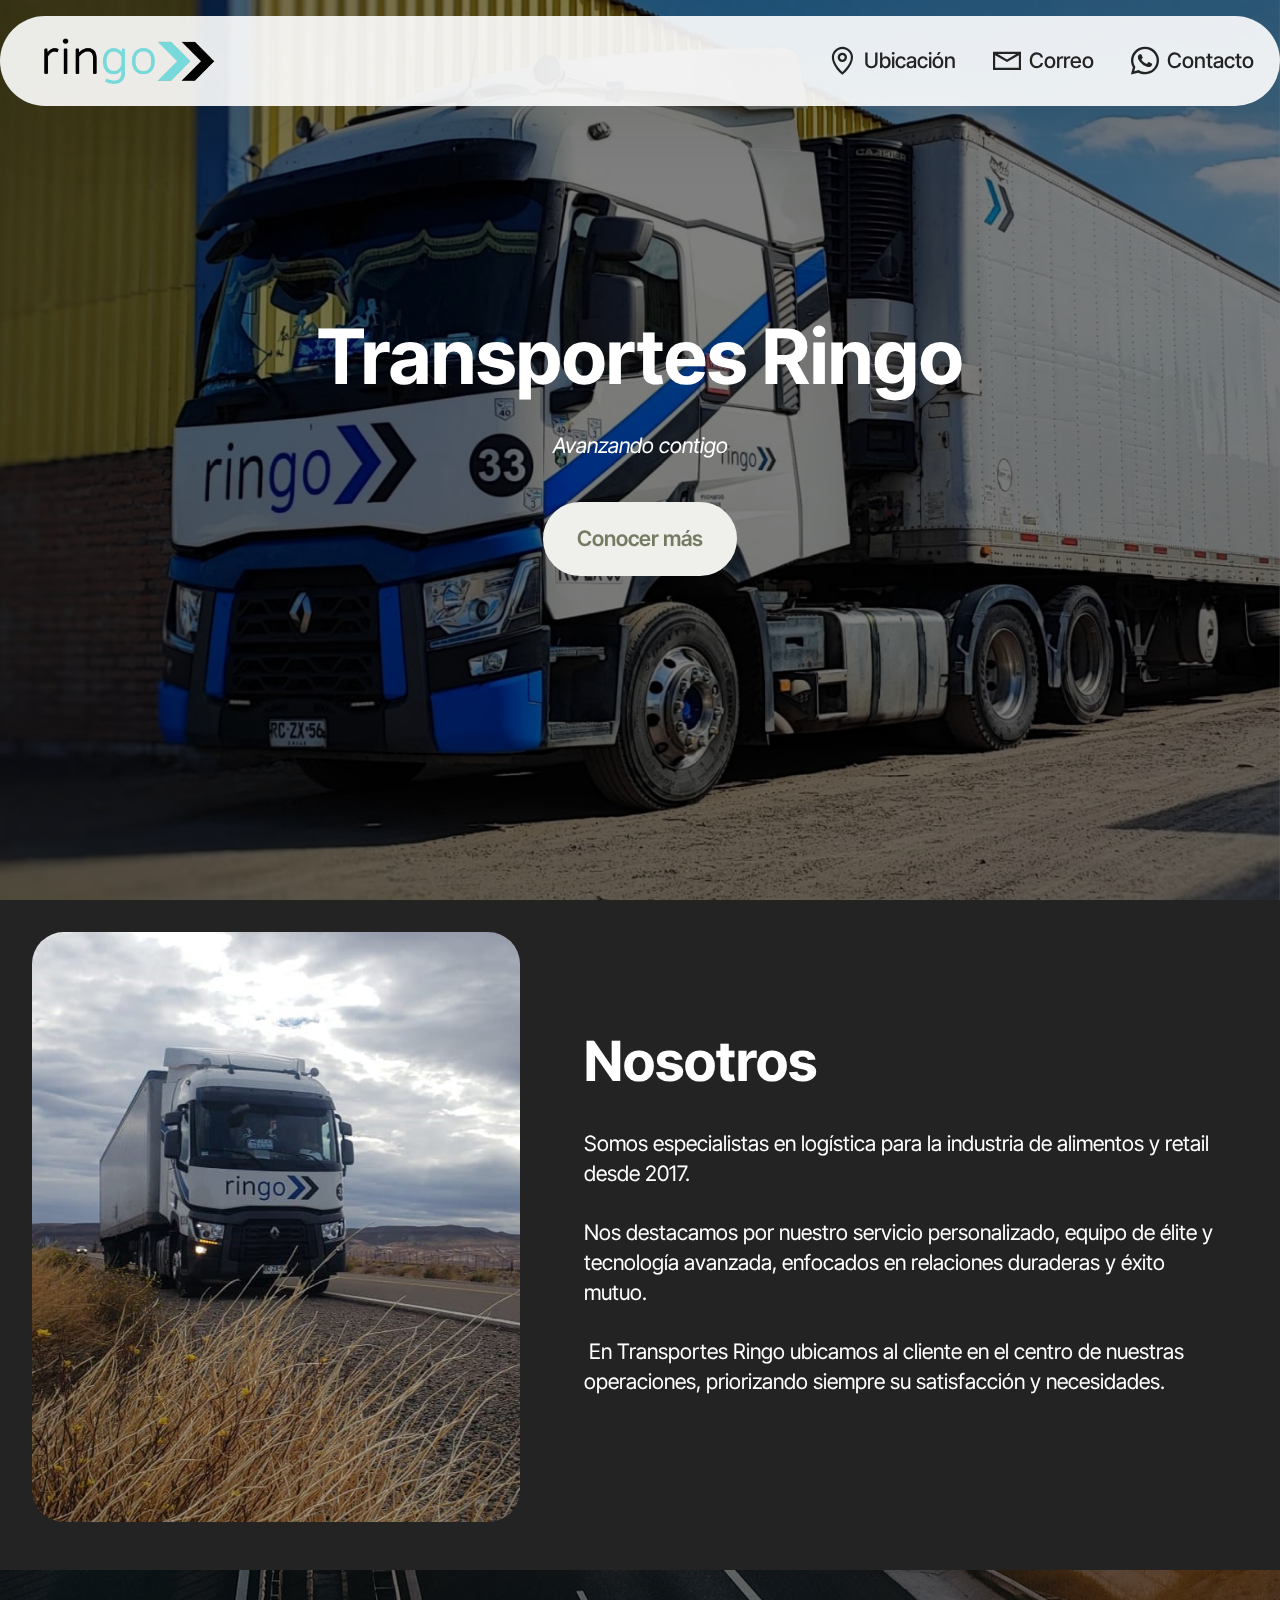
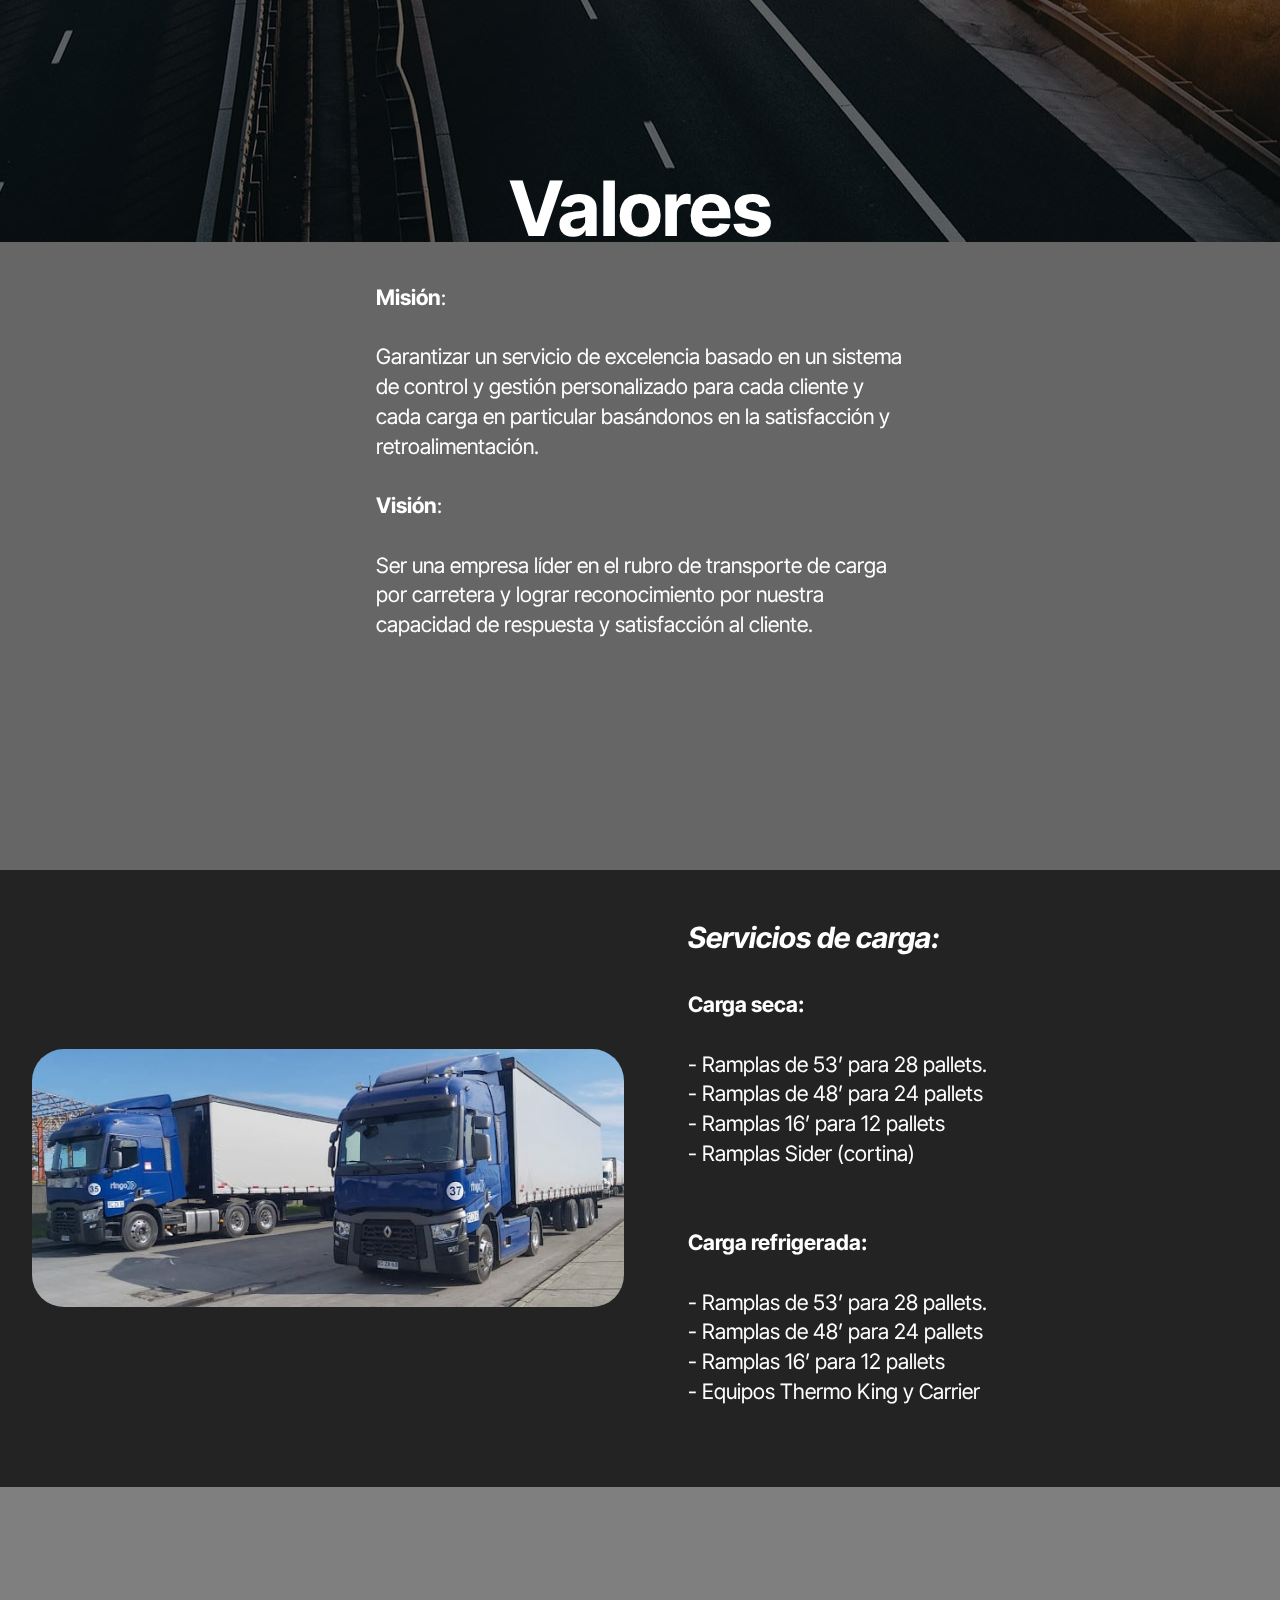
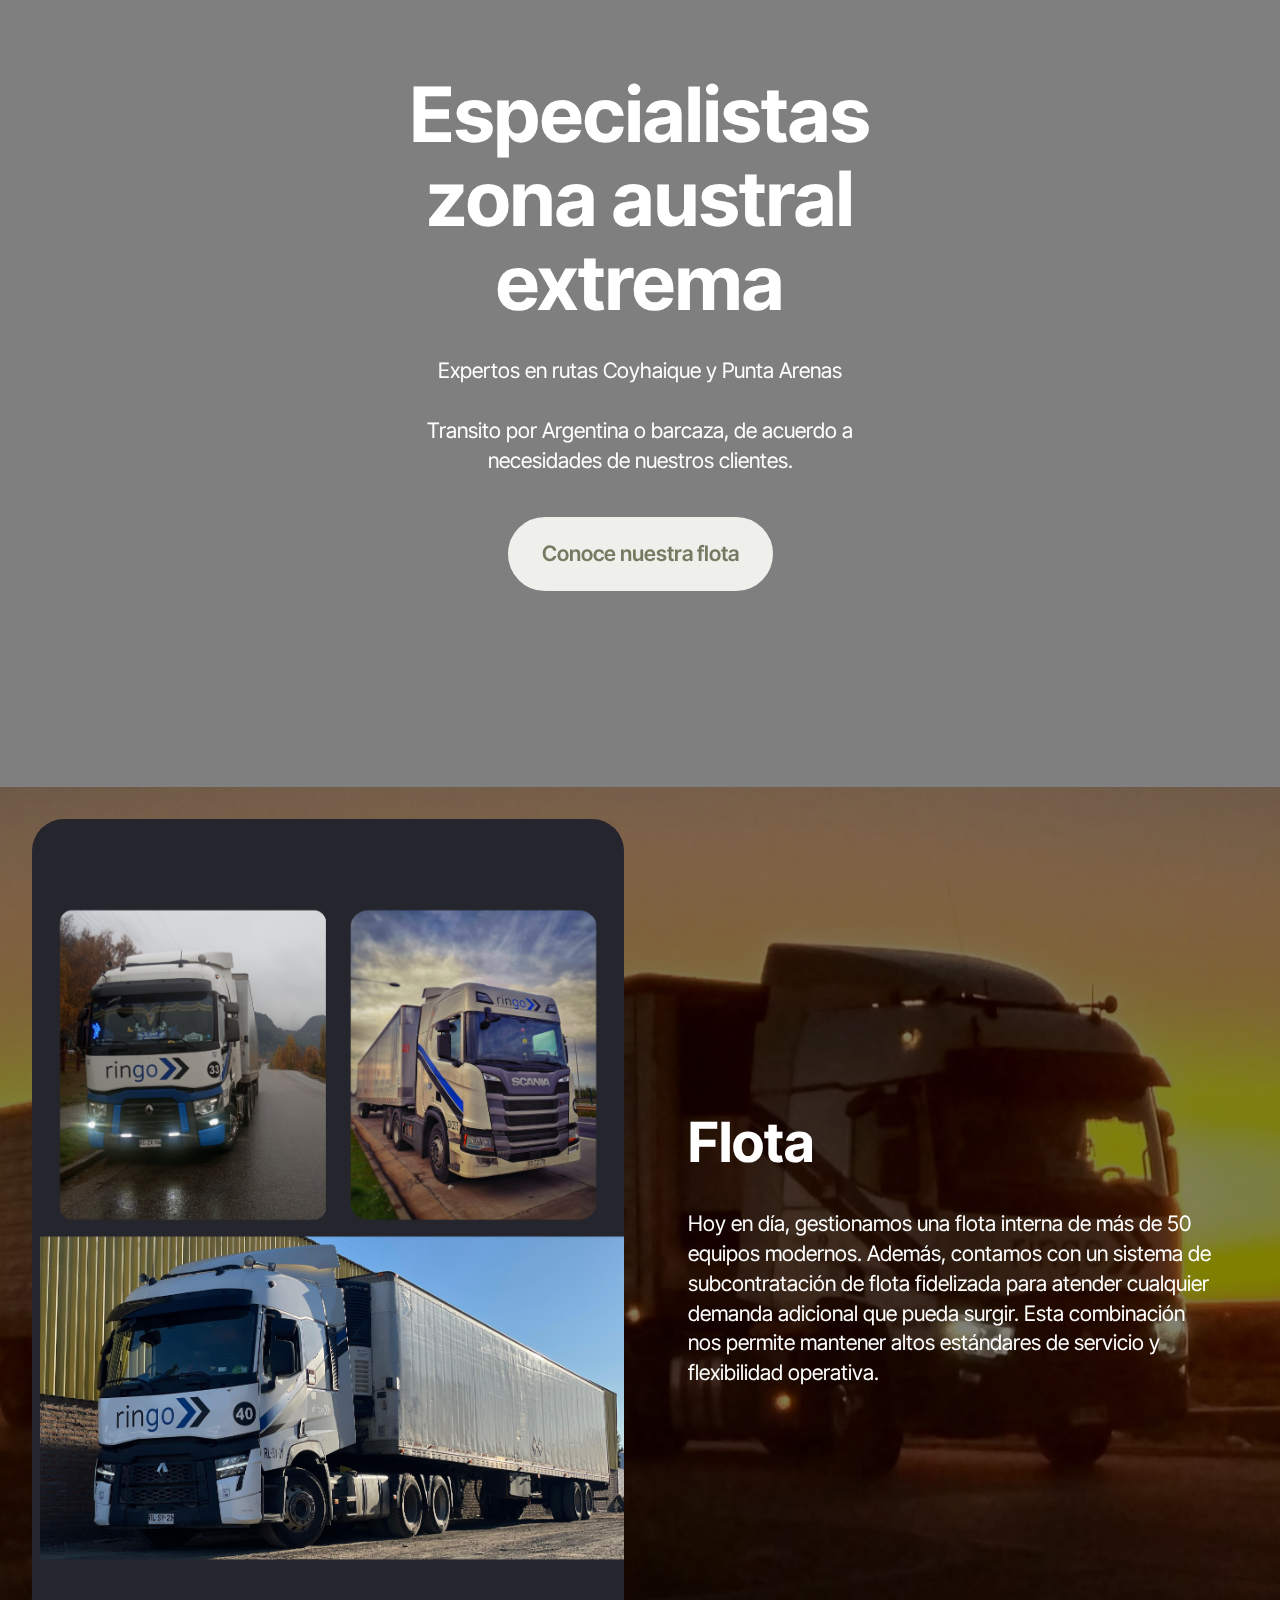
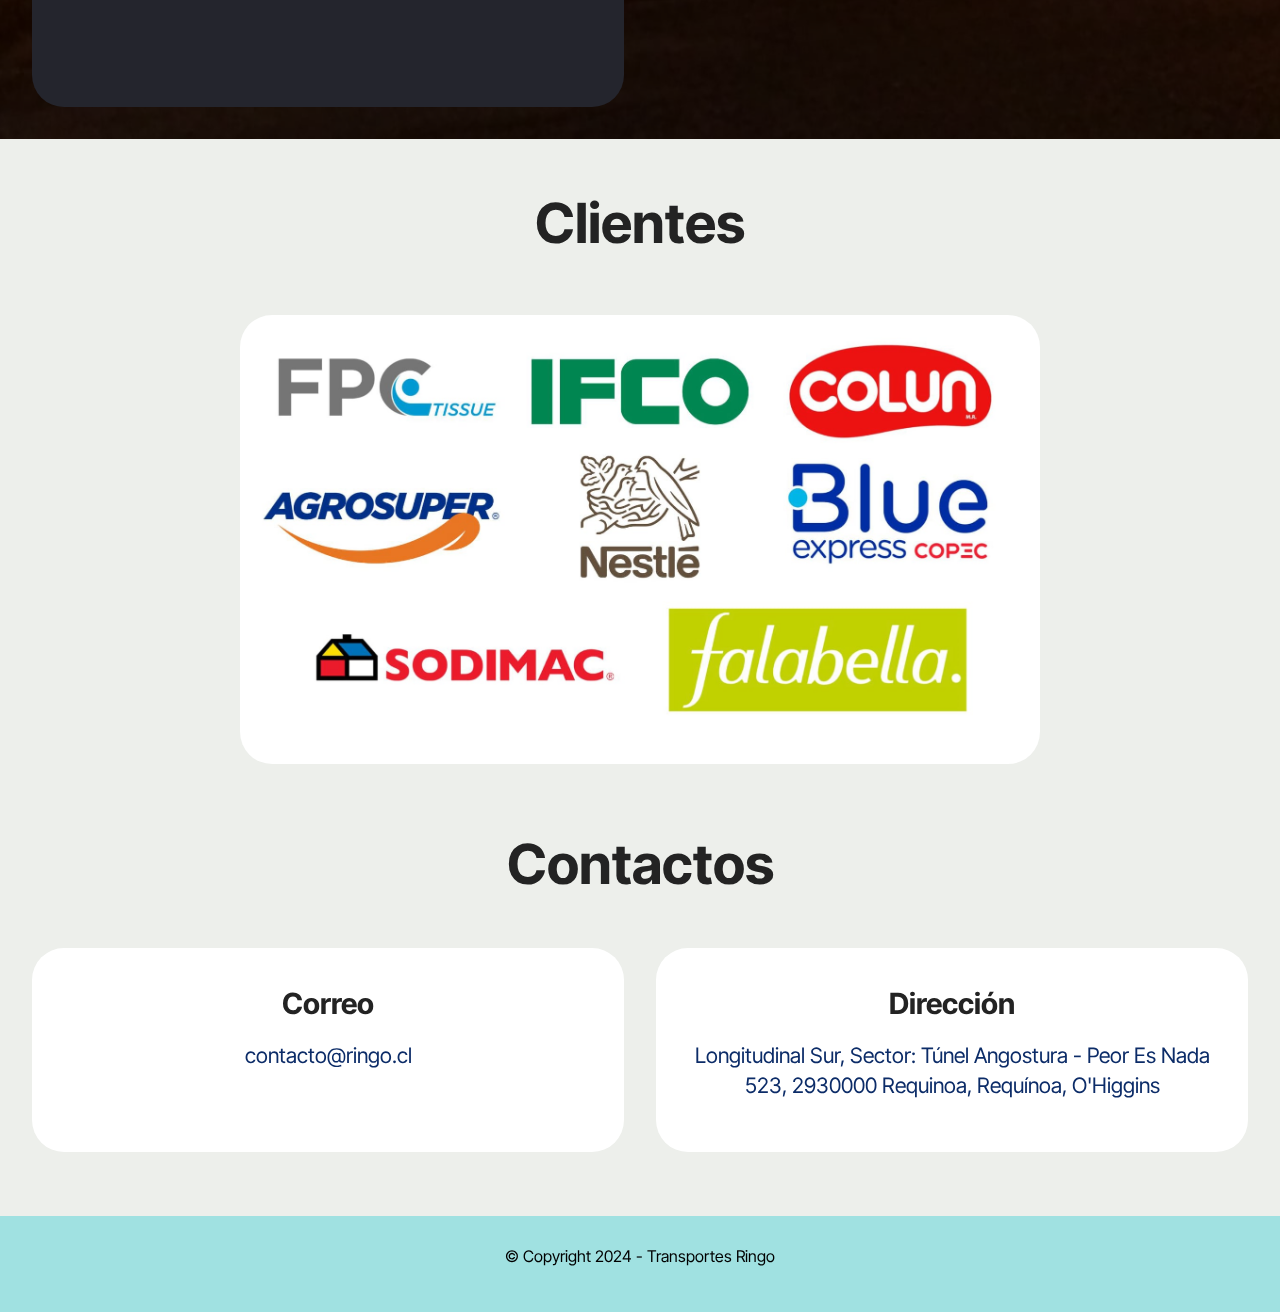
==== commit 7af7a3ff: "Update index.html" ====
--- a/index.html
+++ b/index.html
@@ -244,13 +244,6 @@
 				</div>
 			</div>
 			<div class="row">
-				<div class="item features-without-image col-12 col-md-4 active">
-			                <div class="item-wrapper">
-			                    	<div class="text-wrapper">
-			                        	<h6 class="card-title mbr-fonts-style mb-3 display-5"><strong>Contacto</strong></h6>
-			                        	<p class="mbr-text mbr-fonts-style display-7"><a href="https://wa.link/jmlfd6" class="text-primary" target="_blank">+56953118629</a></p>
-			                    	</div>
-			                </div>
 				<div class="item features-without-image col-12 col-md-6 active">
 					<div class="item-wrapper">
 						<div class="text-wrapper">
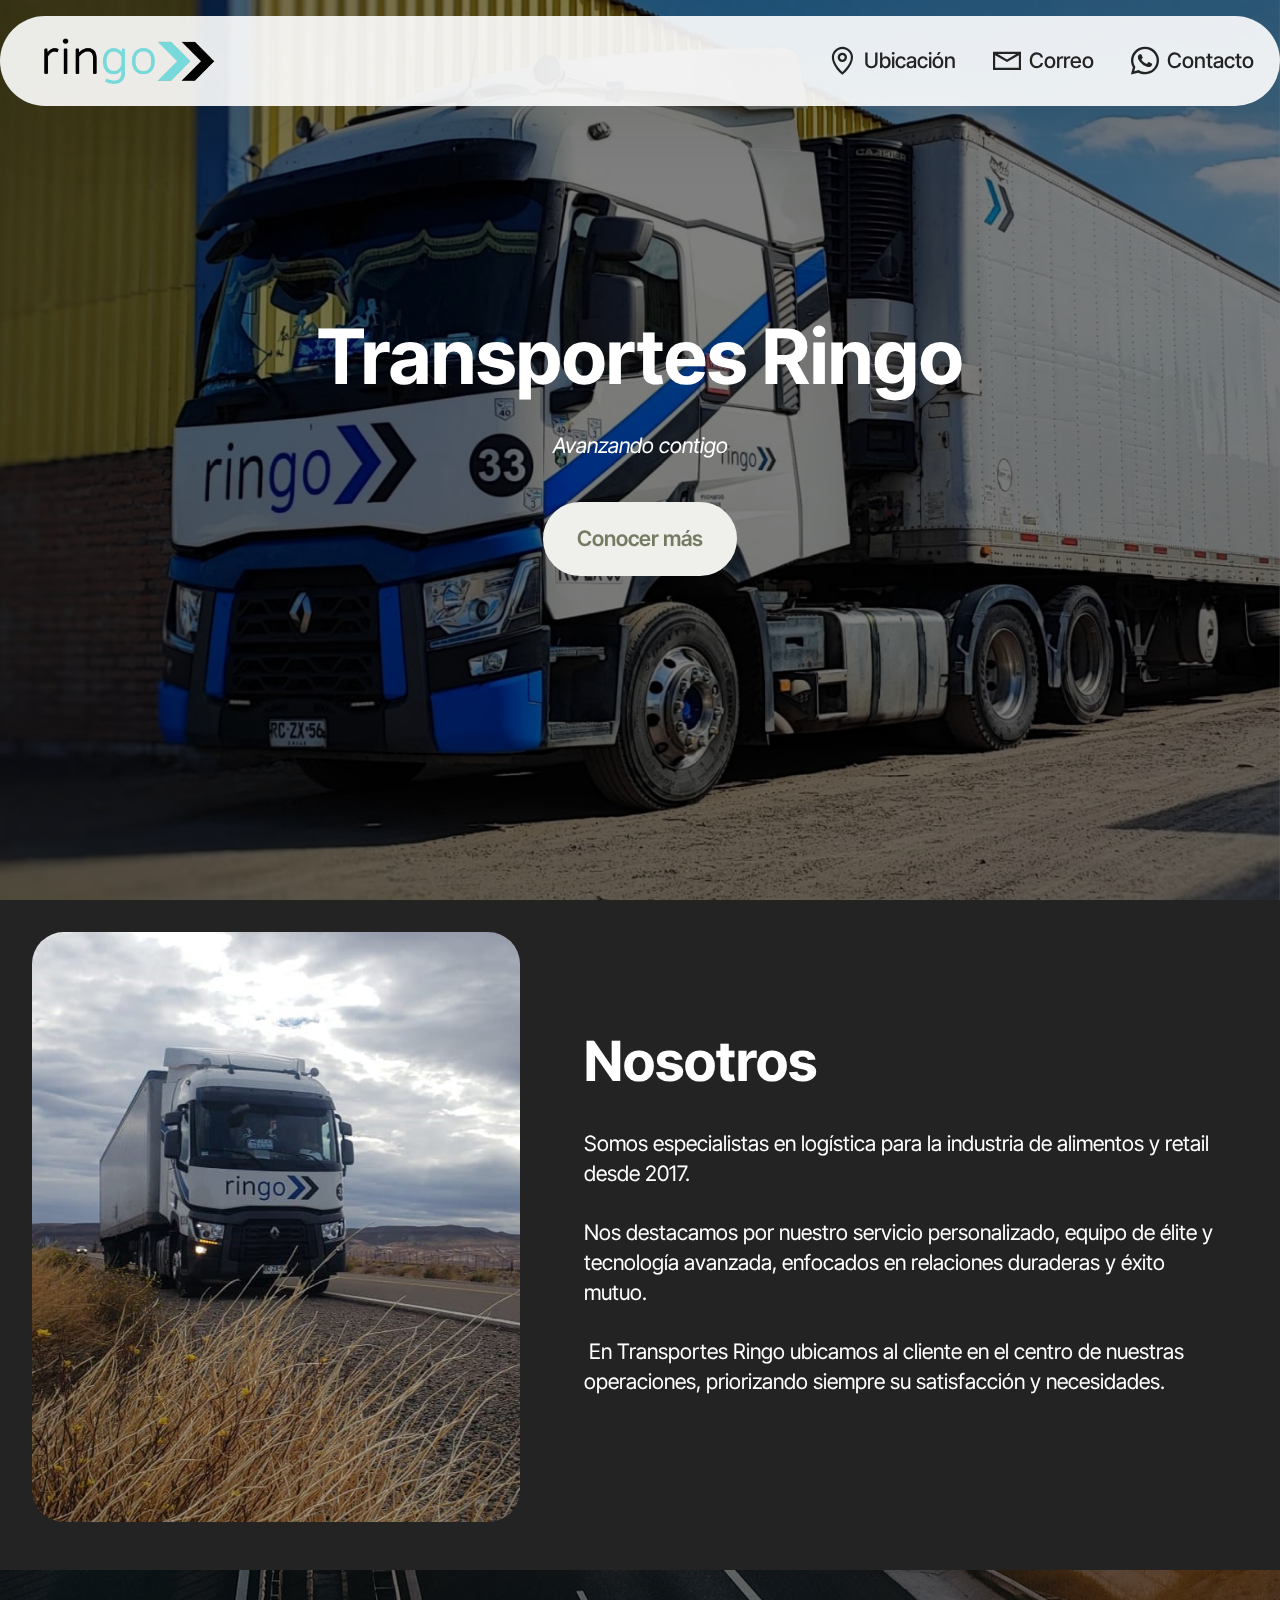
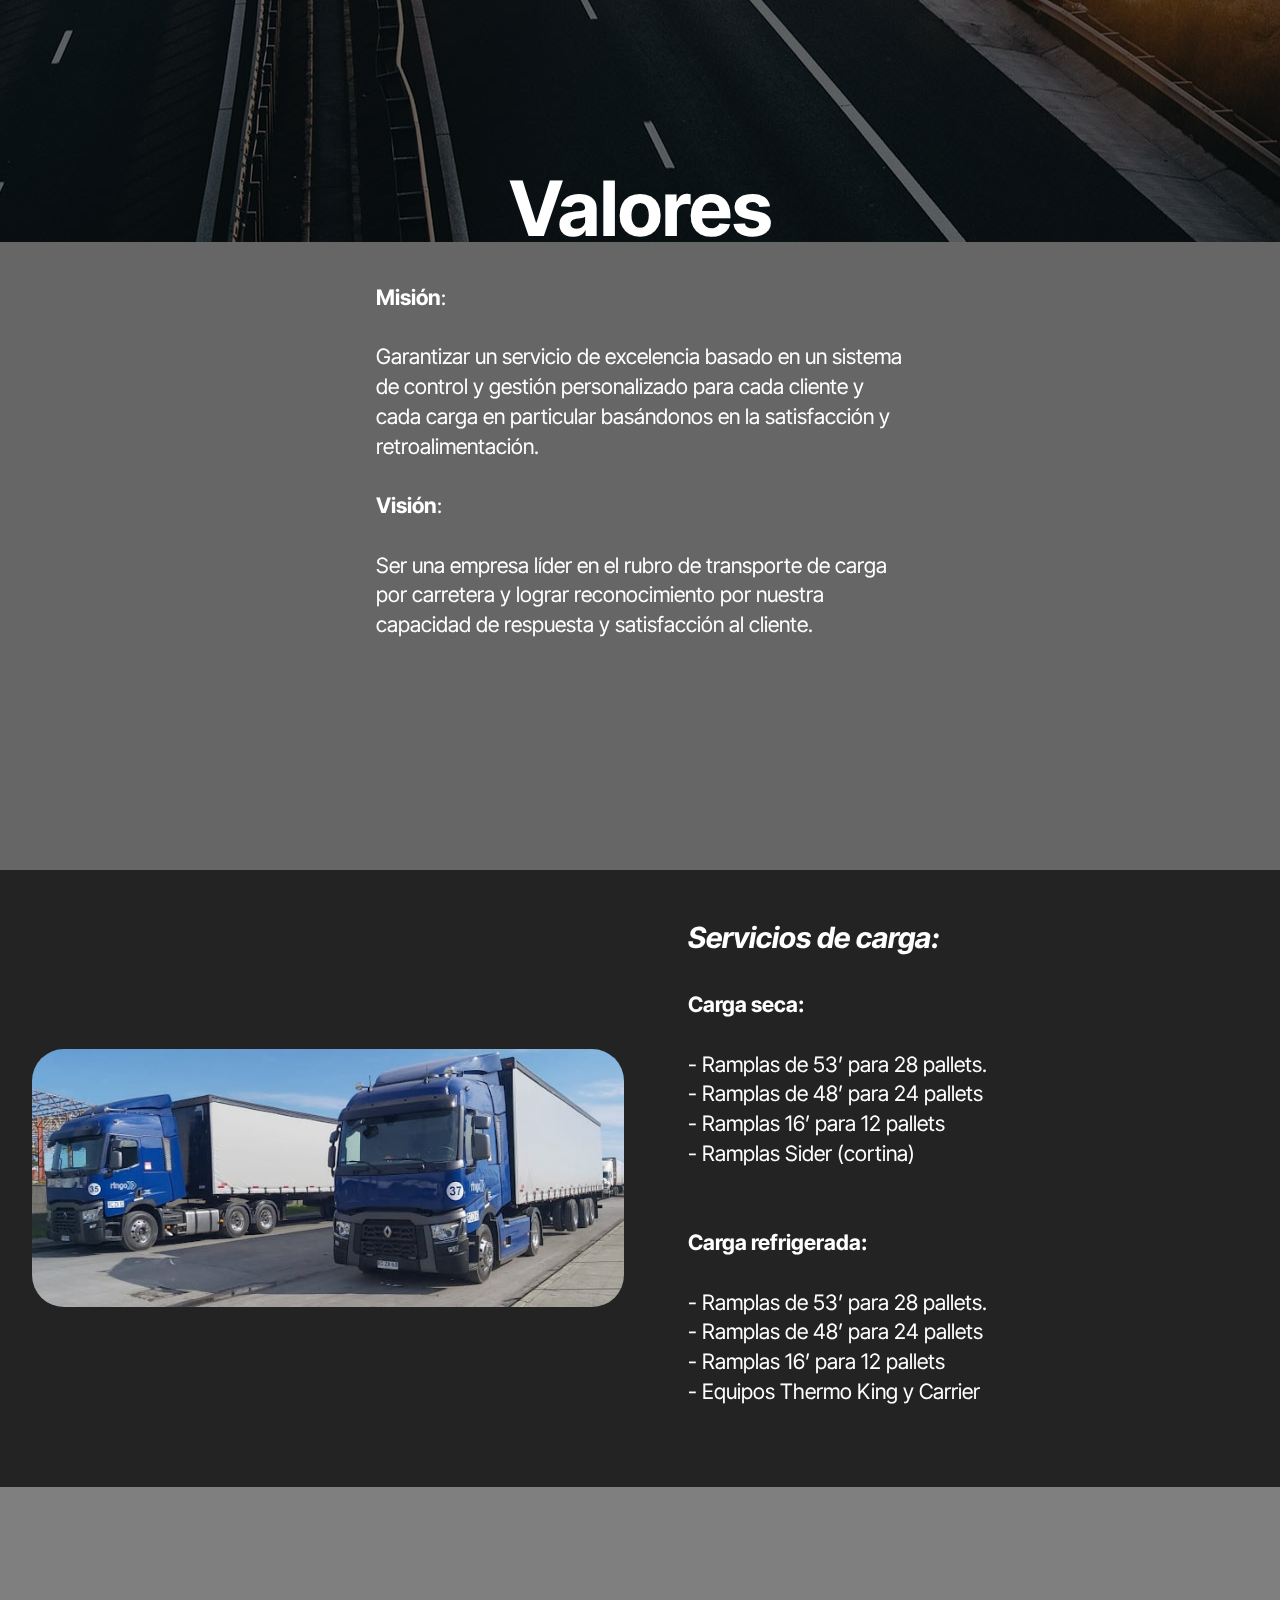
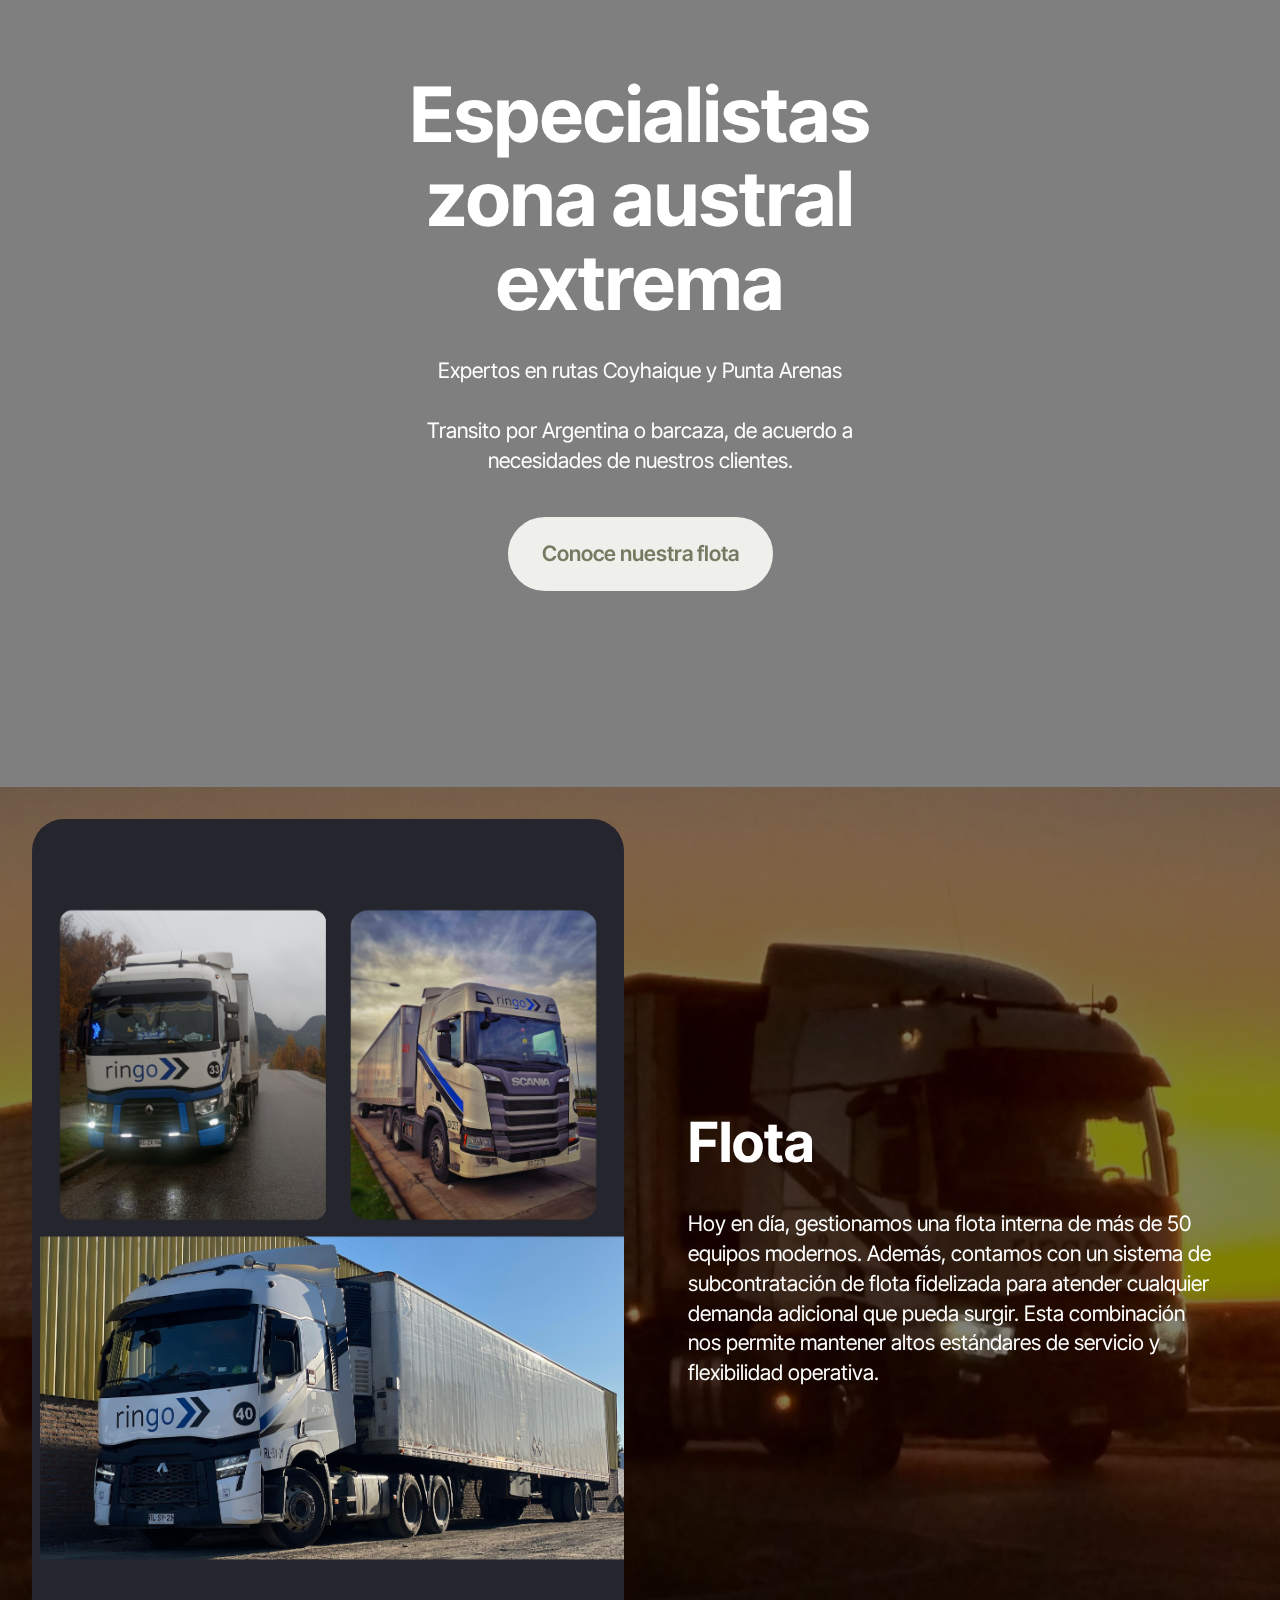
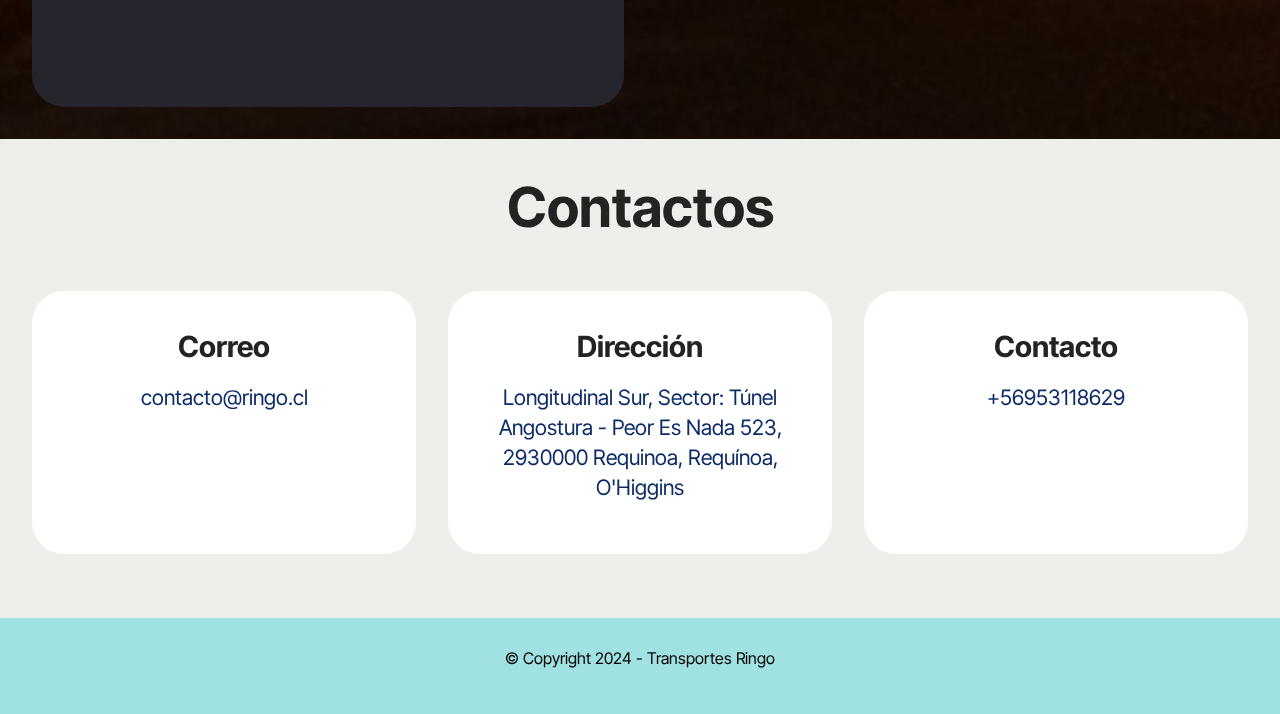
==== commit b1bc013d: "Update index.html" ====
--- a/index.html
+++ b/index.html
@@ -217,57 +217,55 @@
 		</div>
 	</section>
 
-	<section data-bs-version="5.1" class="header13 cid-ucNTlOHCPU" id="header13-1r">
-		<div class="align-center container">
-			<div class="row justify-content-center">
-				<div class="col-md-12 mb-5 content-head">
-					<h1 class="mbr-section-title mbr-fonts-style display-2"><strong>Clientes</strong></h1>
-				</div>
-			</div>
-			<div class="row justify-content-center">
-				<div class="col-12 col-md-8">
-					<img src="assets/images/diseo-sin-ttulo-1695x953.jpg" alt="Clientes de Transportes Ringo" title="">
-				</div>
-			</div>
-		</div>
-	</section>
-
 	<section data-bs-version="5.1" class="contacts01 cid-uaT3HpRWCL" id="contacts01-s">
-		<div class="container">
-			<div class="row justify-content-center">
-				<div class="col-12 content-head">
-					<div class="mbr-section-head mb-5">
-						<h3 class="mbr-section-title mbr-fonts-style align-center mb-0 display-2">
-							<strong>Contactos</strong>
-						</h3>
-					</div>
-				</div>
-			</div>
-			<div class="row">
-				<div class="item features-without-image col-12 col-md-6 active">
-					<div class="item-wrapper">
-						<div class="text-wrapper">
-							<h6 class="card-title mbr-fonts-style mb-3 display-5"><strong>Correo</strong></h6>
-							<p class="mbr-text mbr-fonts-style display-7"><a href="mailto:fmardones@ringo.cl"
-									class="text-primary">contacto@ringo.cl</a></p>
-						</div>
-					</div>
-				</div>
-				
-				<div class="item features-without-image col-12 col-md-6">
-					<div class="item-wrapper">
-						<div class="text-wrapper">
-							<h6 class="card-title mbr-fonts-style mb-3 display-5"><strong>Dirección</strong></h6>
-							<p class="mbr-text mbr-fonts-style display-7"><a
-									href="https://maps.app.goo.gl/91oHifRRFEVDiYmj6" class="text-primary"
-									target="_blank">Longitudinal Sur, Sector: Túnel Angostura - Peor Es Nada 523,
-									2930000 Requinoa, Requínoa, O'Higgins</a></p>
-						</div>
-					</div>
-				</div>
-			</div>
-		</div>
-	</section>
+	    <div class="container">
+	        <div class="row justify-content-center">
+	            <div class="col-12 content-head">
+	                <div class="mbr-section-head mb-5">
+	                    <h3 class="mbr-section-title mbr-fonts-style align-center mb-0 display-2">
+	                        <strong>Contactos</strong>
+	                    </h3>
+	                </div>
+	            </div>
+	        </div>
+	        <div class="row">
+	            <!-- Primer Contacto -->
+	            <div class="item features-without-image col-12 col-md-4 active">
+	                <div class="item-wrapper">
+	                    <div class="text-wrapper">
+	                        <h6 class="card-title mbr-fonts-style mb-3 display-5"><strong>Correo</strong></h6>
+	                        <p class="mbr-text mbr-fonts-style display-7"><a href="mailto:fmardones@ringo.cl"
+	                                class="text-primary">contacto@ringo.cl</a></p>
+	                    </div>
+	                </div>
+	            </div>
+	            
+	            <!-- Segundo Contacto -->
+	            <div class="item features-without-image col-12 col-md-4">
+	                <div class="item-wrapper">
+	                    <div class="text-wrapper">
+	                        <h6 class="card-title mbr-fonts-style mb-3 display-5"><strong>Dirección</strong></h6>
+	                        <p class="mbr-text mbr-fonts-style display-7"><a
+	                                href="https://maps.app.goo.gl/91oHifRRFEVDiYmj6" class="text-primary"
+	                                target="_blank">Longitudinal Sur, Sector: Túnel Angostura - Peor Es Nada 523,
+	                                2930000 Requinoa, Requínoa, O'Higgins</a></p>
+	                    </div>
+	                </div>
+	            </div>
+	            
+	            <!-- Tercer Contacto (Número de teléfono) -->
+	            <div class="item features-without-image col-12 col-md-4 active">
+	                <div class="item-wrapper">
+	                    <div class="text-wrapper">
+	                        <h6 class="card-title mbr-fonts-style mb-3 display-5"><strong>Contacto</strong></h6>
+	                        <p class="mbr-text mbr-fonts-style display-7"><a href="https://wa.link/jmlfd6" class="text-primary" target="_blank">+56953118629</a></p>
+	                    </div>
+	                </div>
+	            </div>
+	        </div>
+	    </div>
+</section>
+
 
 	<section data-bs-version="5.1" class="footer4 cid-uaT4eJp8OL" once="footers" id="footer04-t">
 		<div class="container">
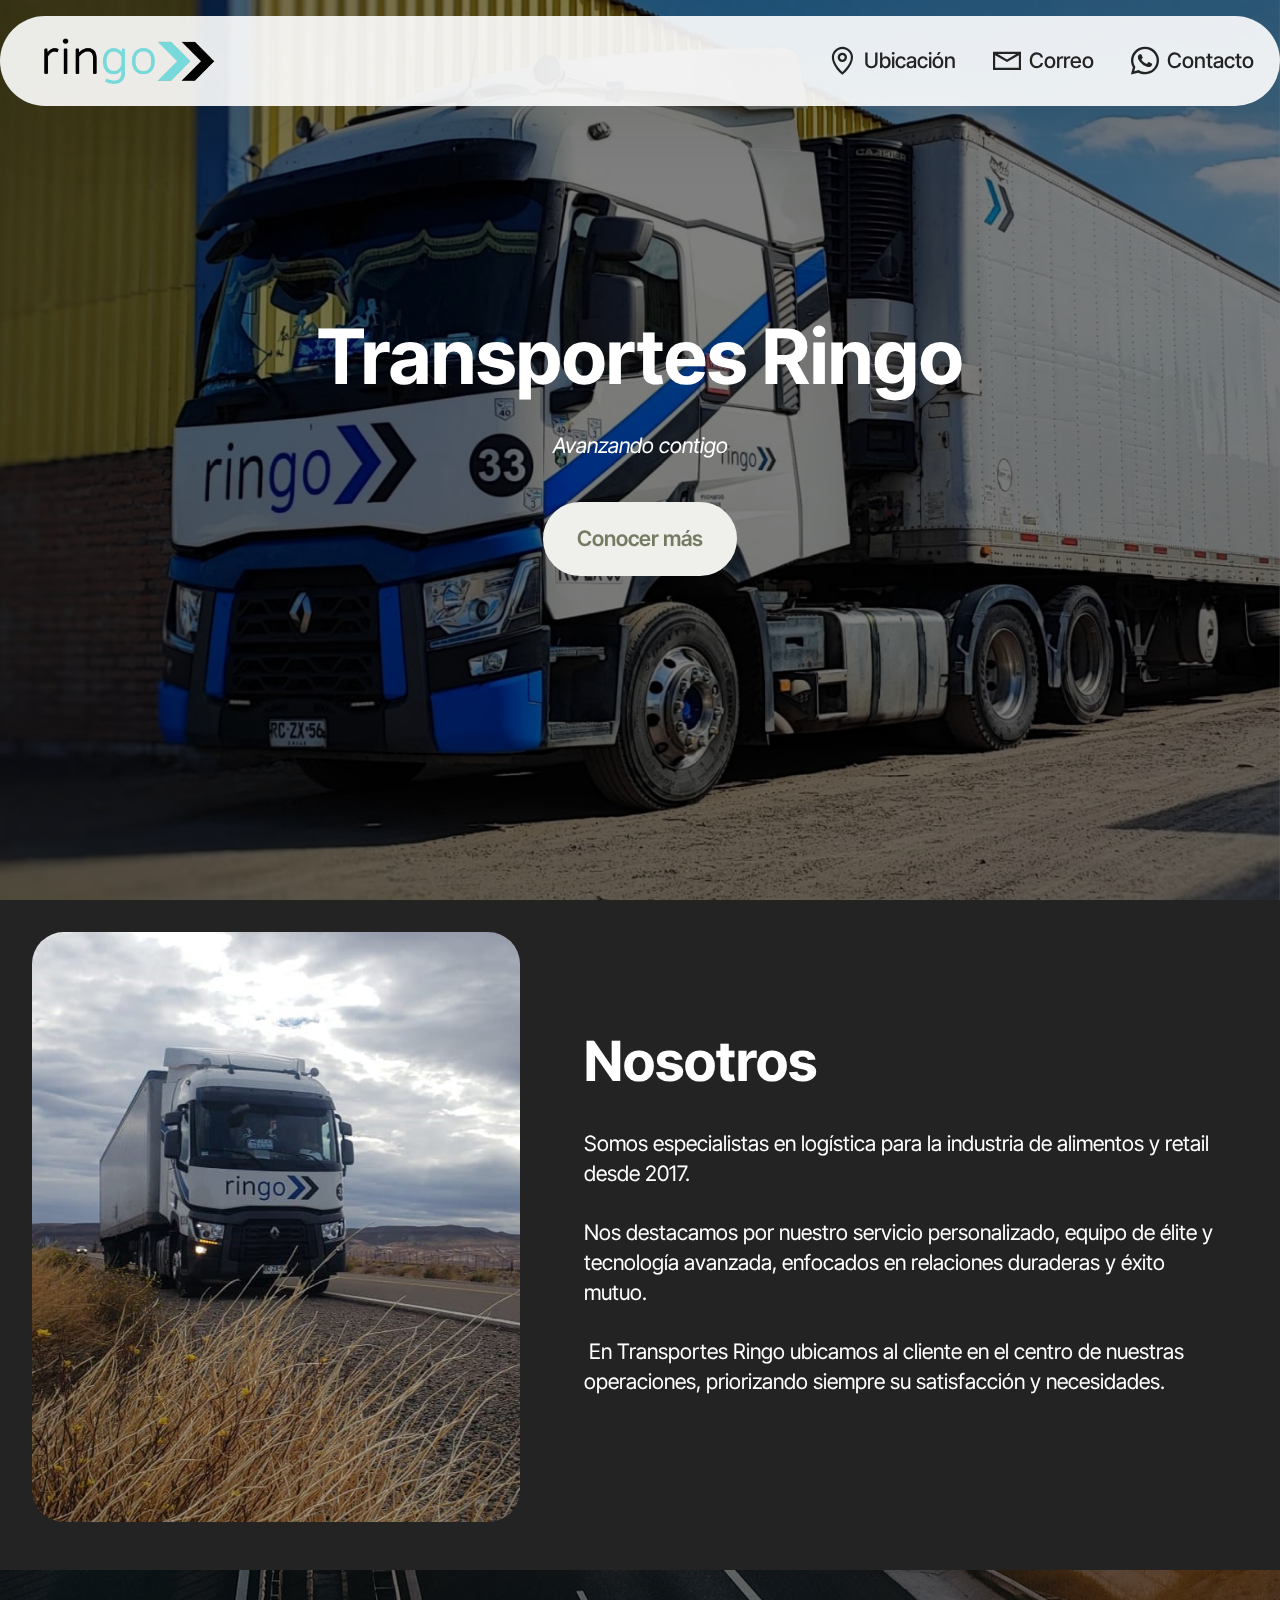
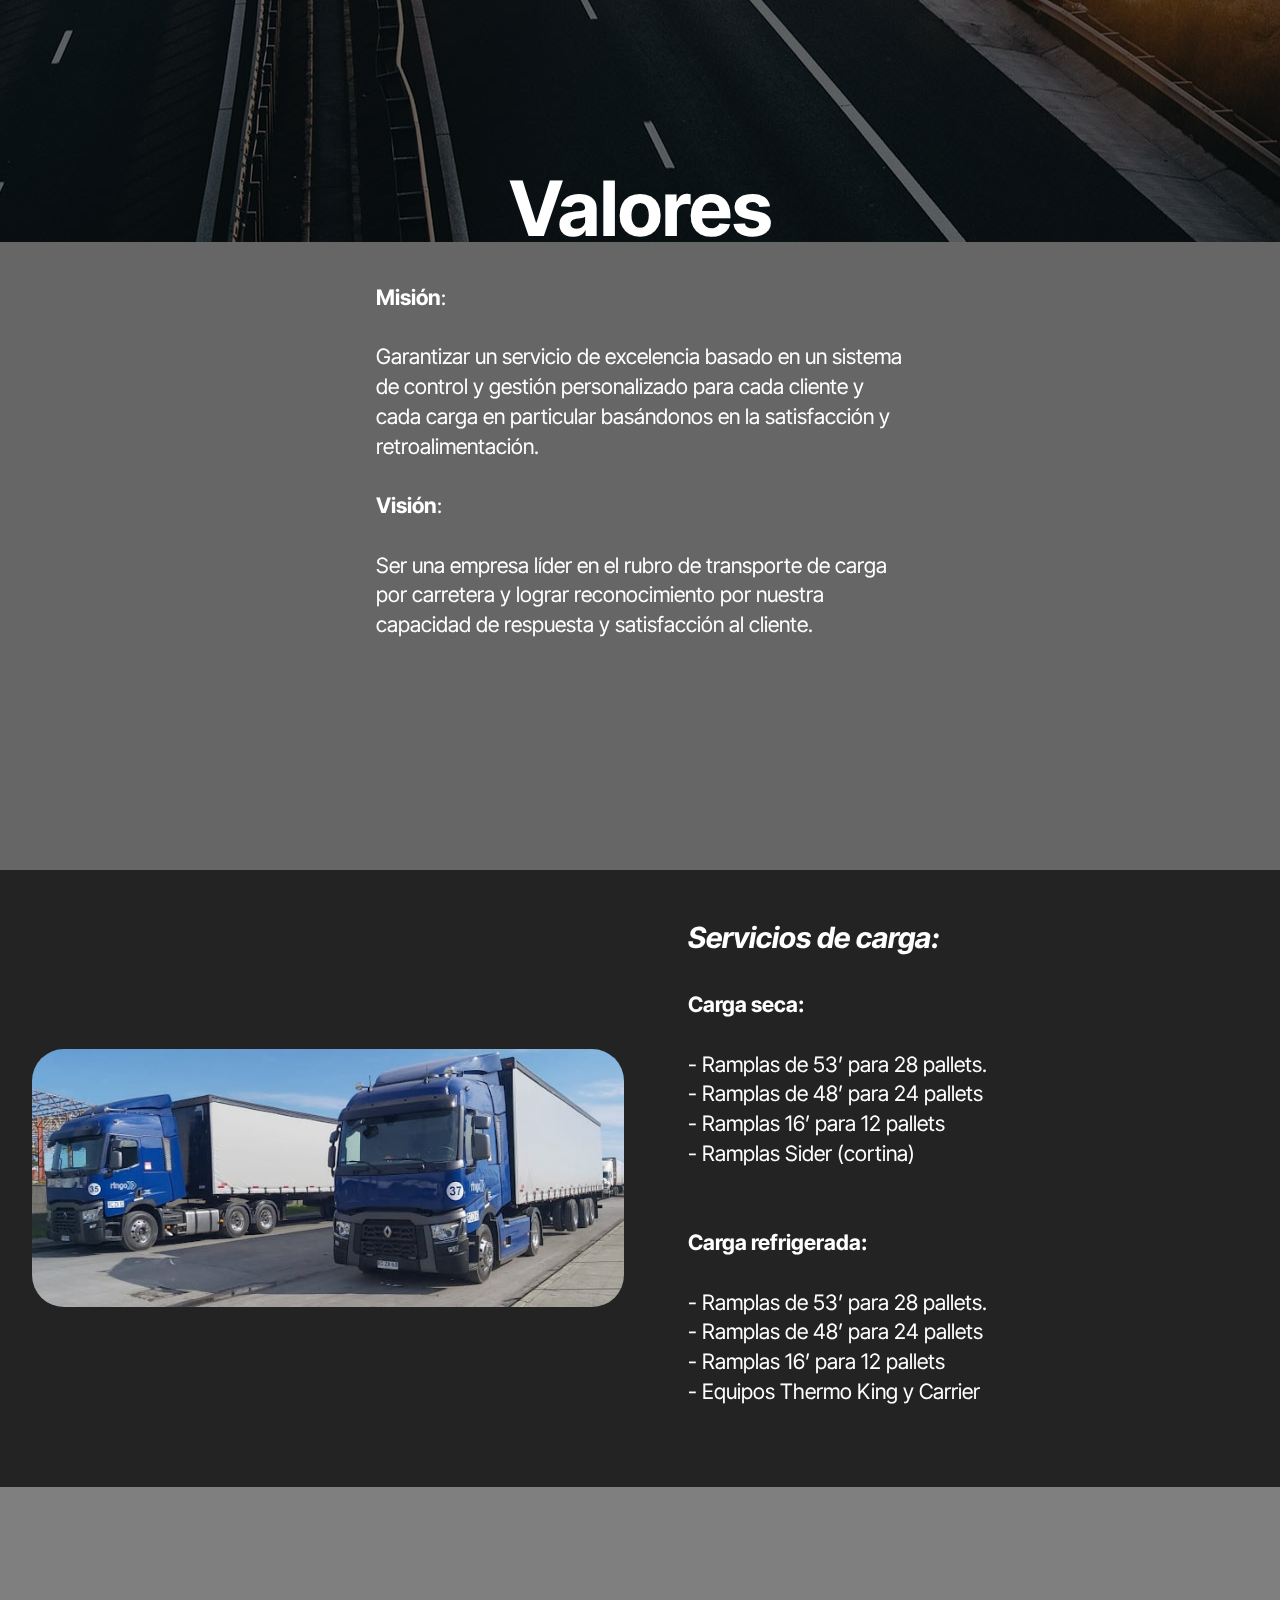
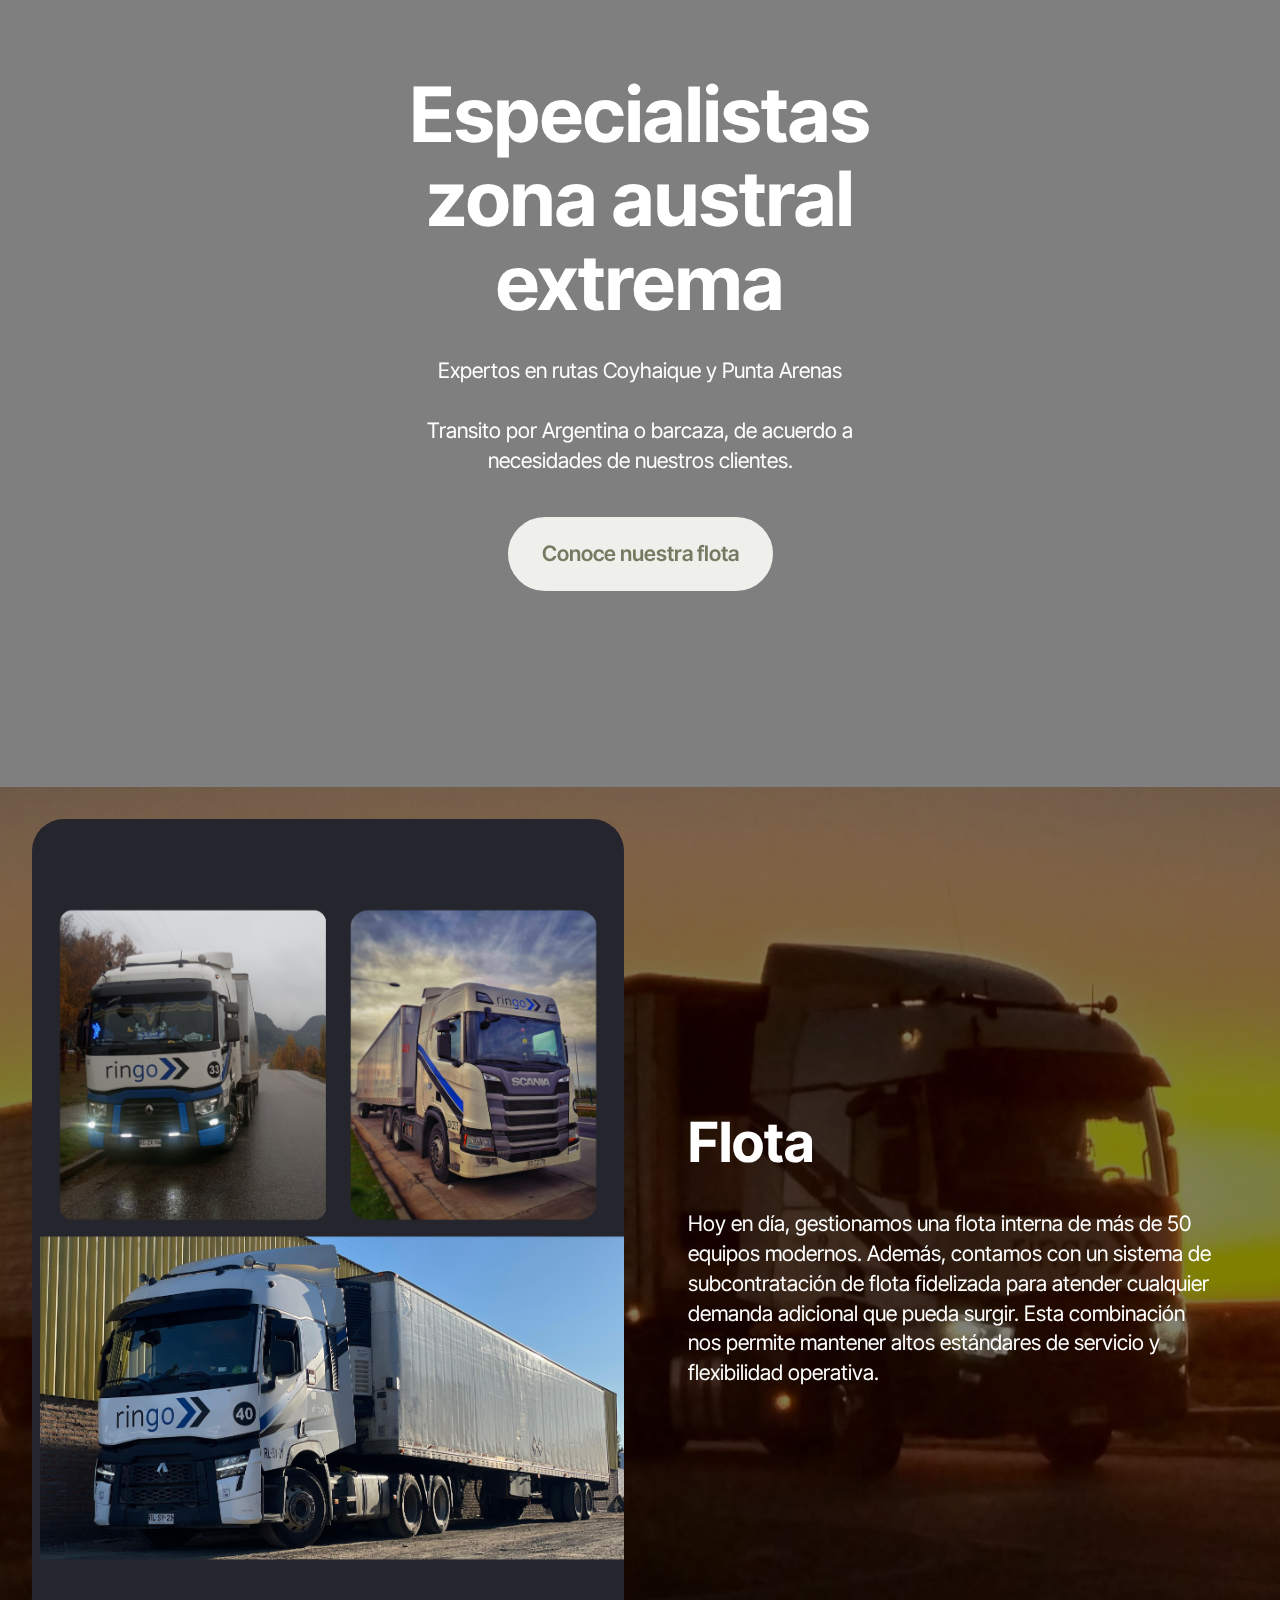
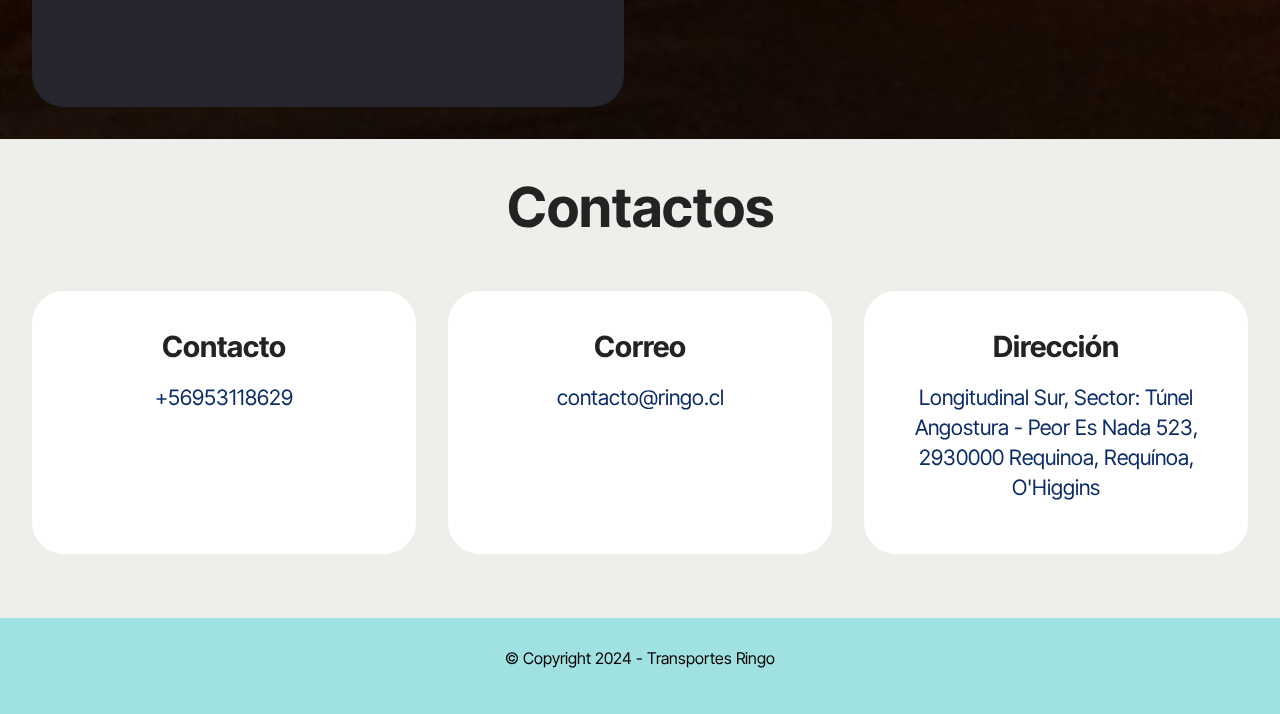
==== commit 5c5e396f: "Update index.html" ====
--- a/index.html
+++ b/index.html
@@ -229,7 +229,17 @@
 	            </div>
 	        </div>
 	        <div class="row">
-	            <!-- Primer Contacto -->
+	            <!-- Primer Contacto (Número de teléfono) -->
+	            <div class="item features-without-image col-12 col-md-4 active">
+	                <div class="item-wrapper">
+	                    <div class="text-wrapper">
+	                        <h6 class="card-title mbr-fonts-style mb-3 display-5"><strong>Contacto</strong></h6>
+	                        <p class="mbr-text mbr-fonts-style display-7"><a href="https://wa.link/jmlfd6" class="text-primary" target="_blank">+56953118629</a></p>
+	                    </div>
+	                </div>
+	            </div>
+	            
+	            <!-- Segundo Contacto (Correo) -->
 	            <div class="item features-without-image col-12 col-md-4 active">
 	                <div class="item-wrapper">
 	                    <div class="text-wrapper">
@@ -240,7 +250,7 @@
 	                </div>
 	            </div>
 	            
-	            <!-- Segundo Contacto -->
+	            <!-- Tercer Contacto (Dirección) -->
 	            <div class="item features-without-image col-12 col-md-4">
 	                <div class="item-wrapper">
 	                    <div class="text-wrapper">
@@ -252,19 +262,10 @@
 	                    </div>
 	                </div>
 	            </div>
-	            
-	            <!-- Tercer Contacto (Número de teléfono) -->
-	            <div class="item features-without-image col-12 col-md-4 active">
-	                <div class="item-wrapper">
-	                    <div class="text-wrapper">
-	                        <h6 class="card-title mbr-fonts-style mb-3 display-5"><strong>Contacto</strong></h6>
-	                        <p class="mbr-text mbr-fonts-style display-7"><a href="https://wa.link/jmlfd6" class="text-primary" target="_blank">+56953118629</a></p>
-	                    </div>
-	                </div>
-	            </div>
 	        </div>
 	    </div>
-</section>
+	</section>
+
 
 
 	<section data-bs-version="5.1" class="footer4 cid-uaT4eJp8OL" once="footers" id="footer04-t">
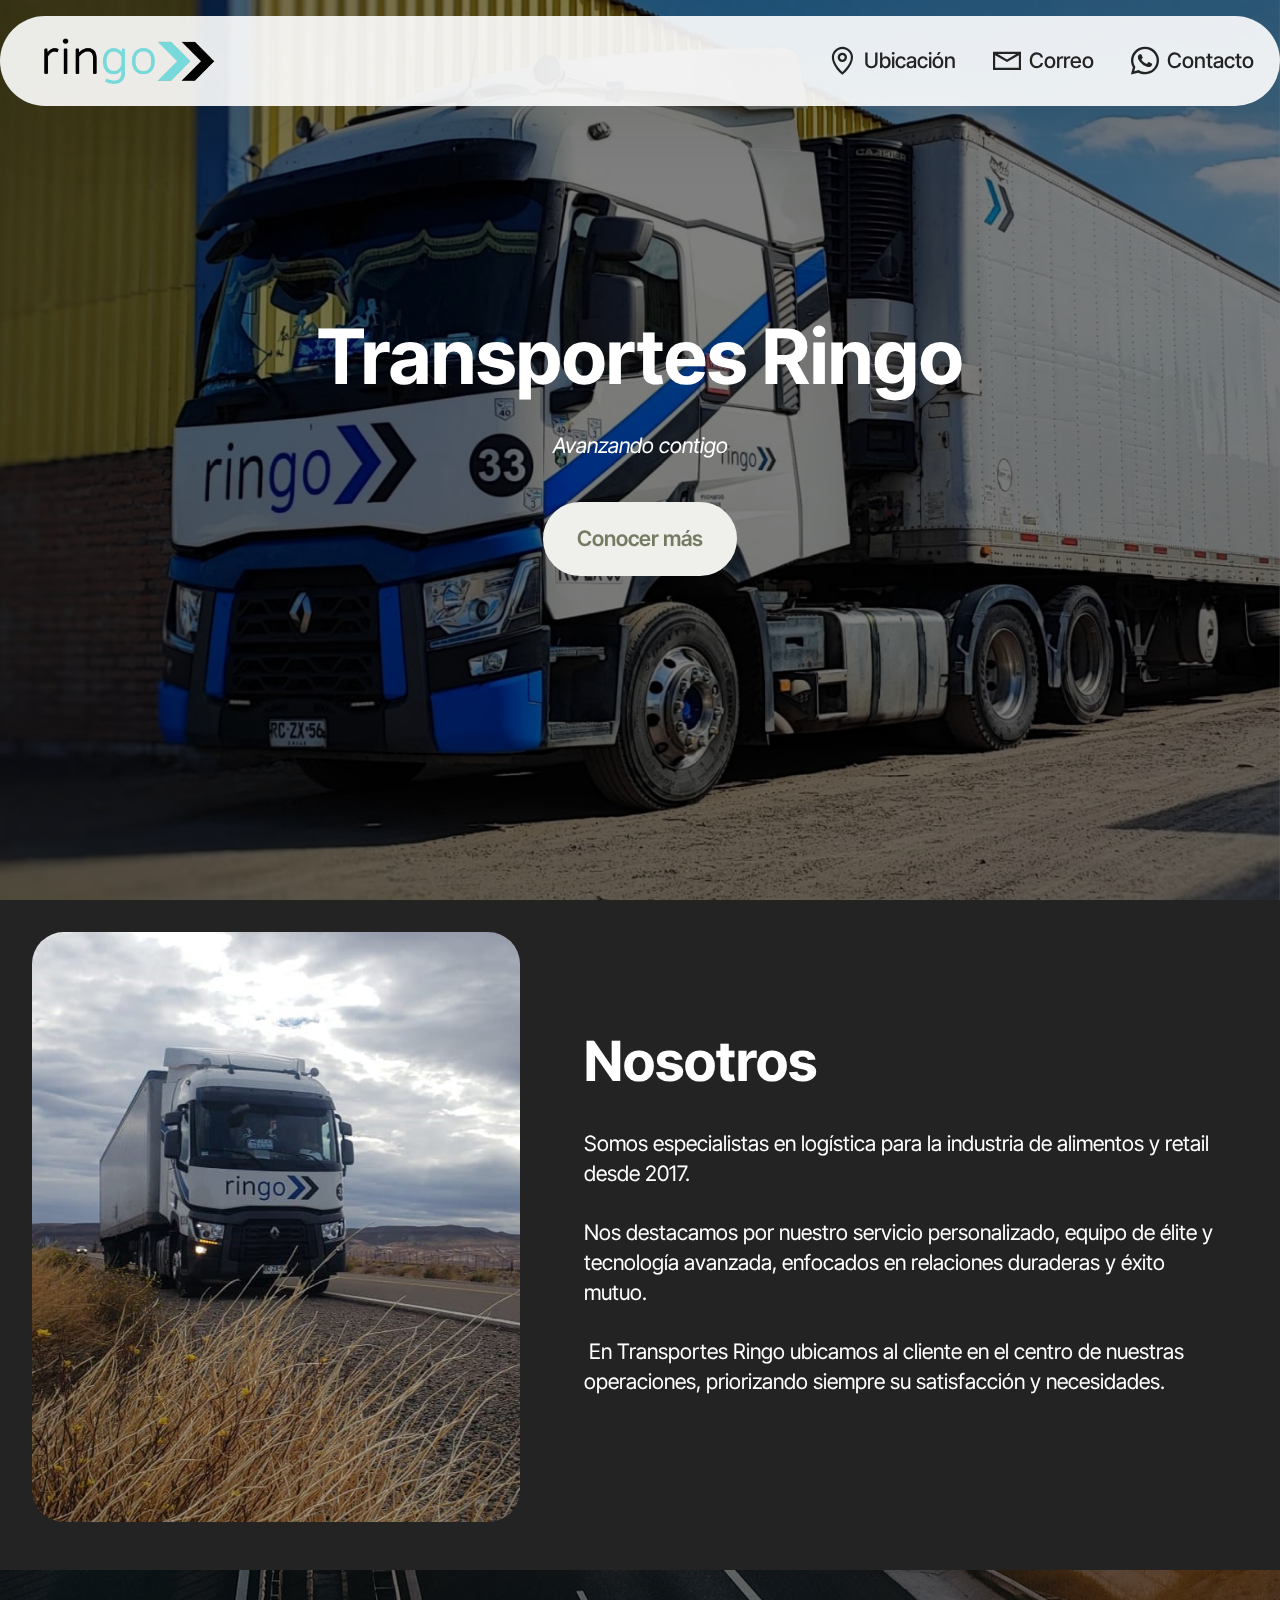
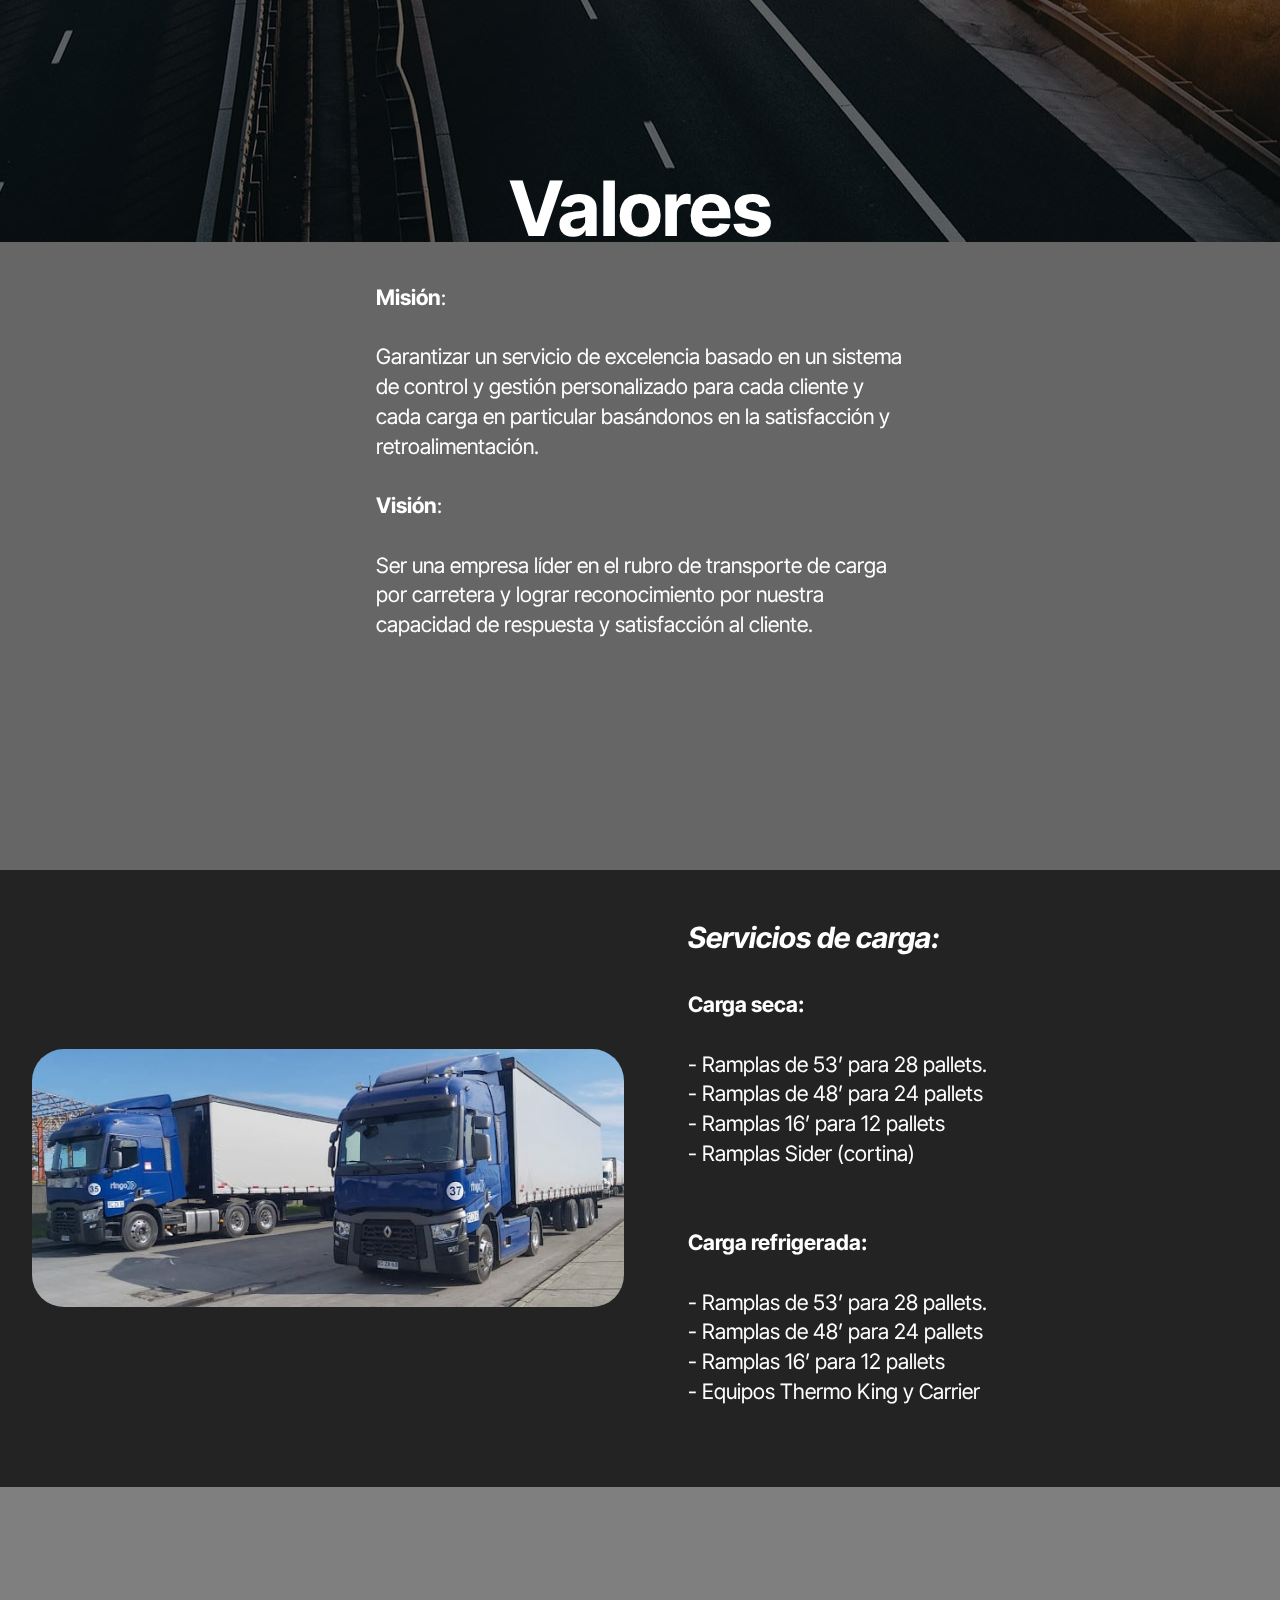
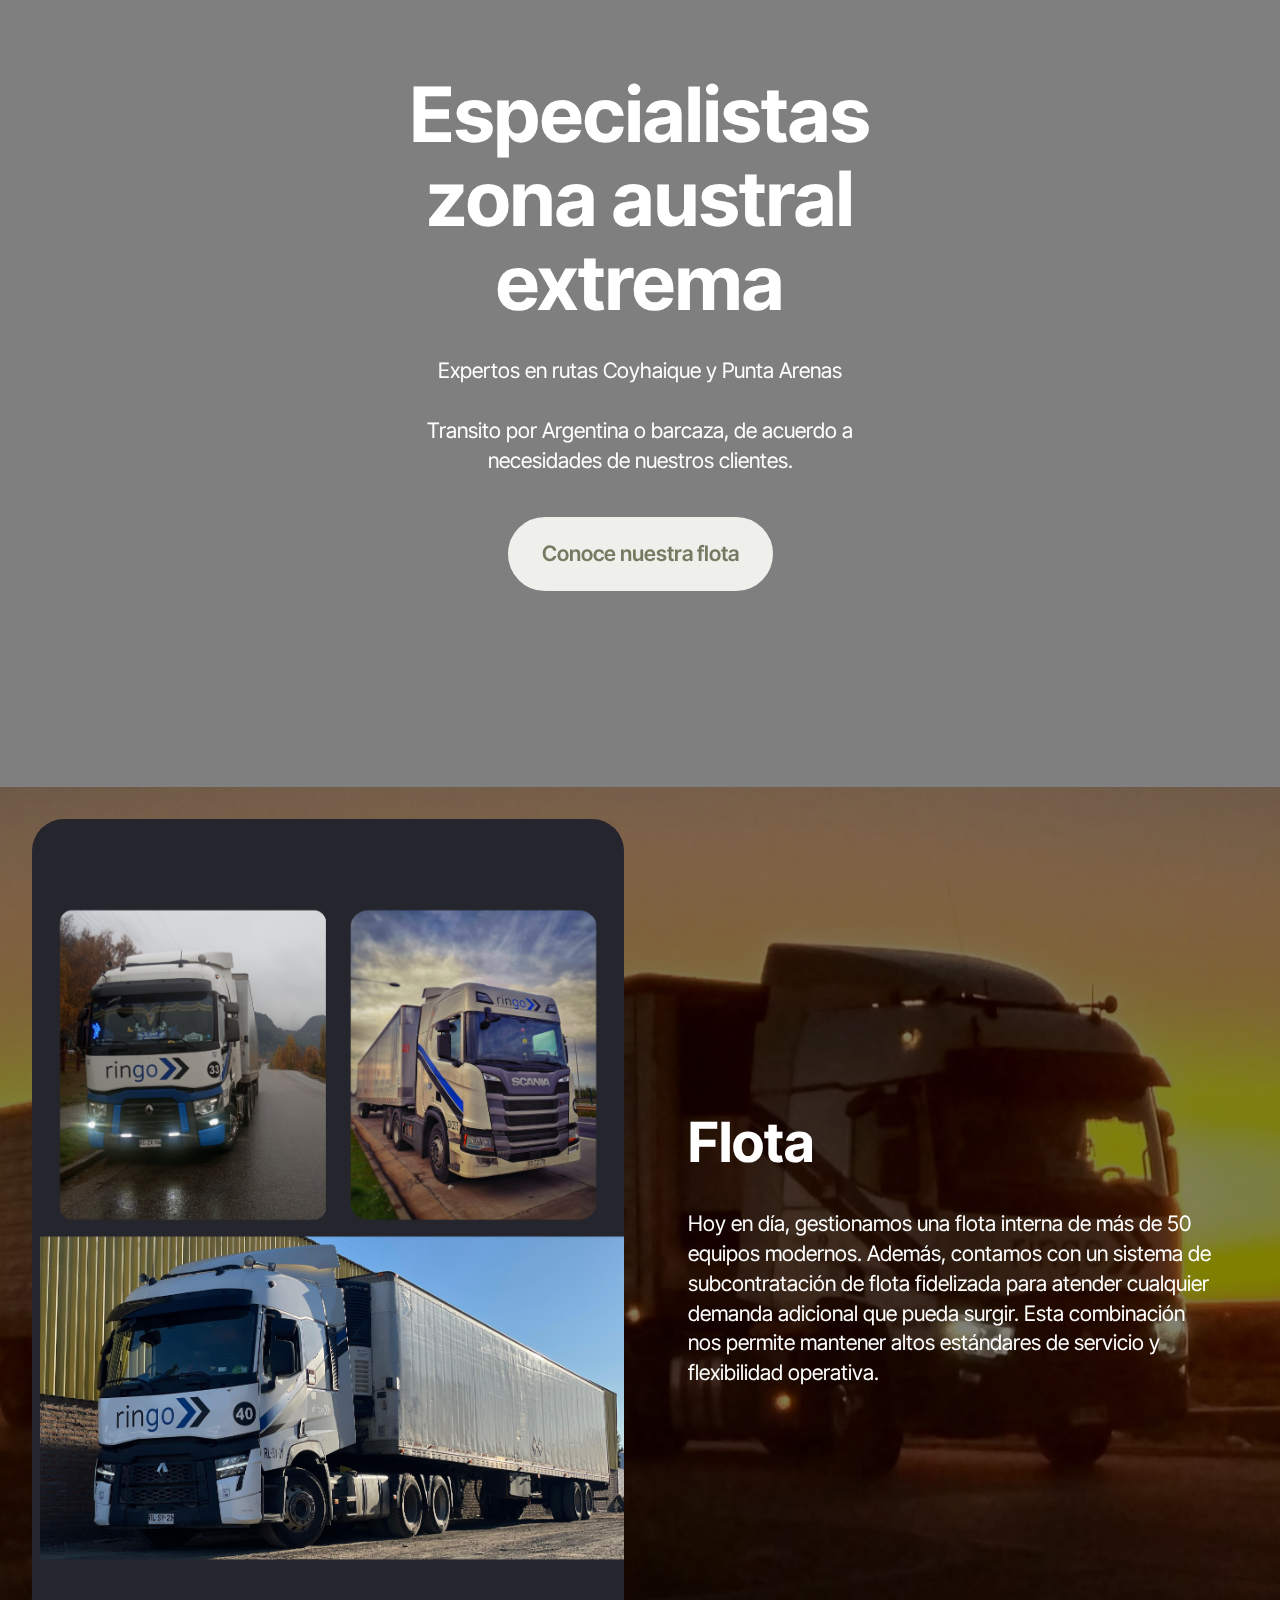
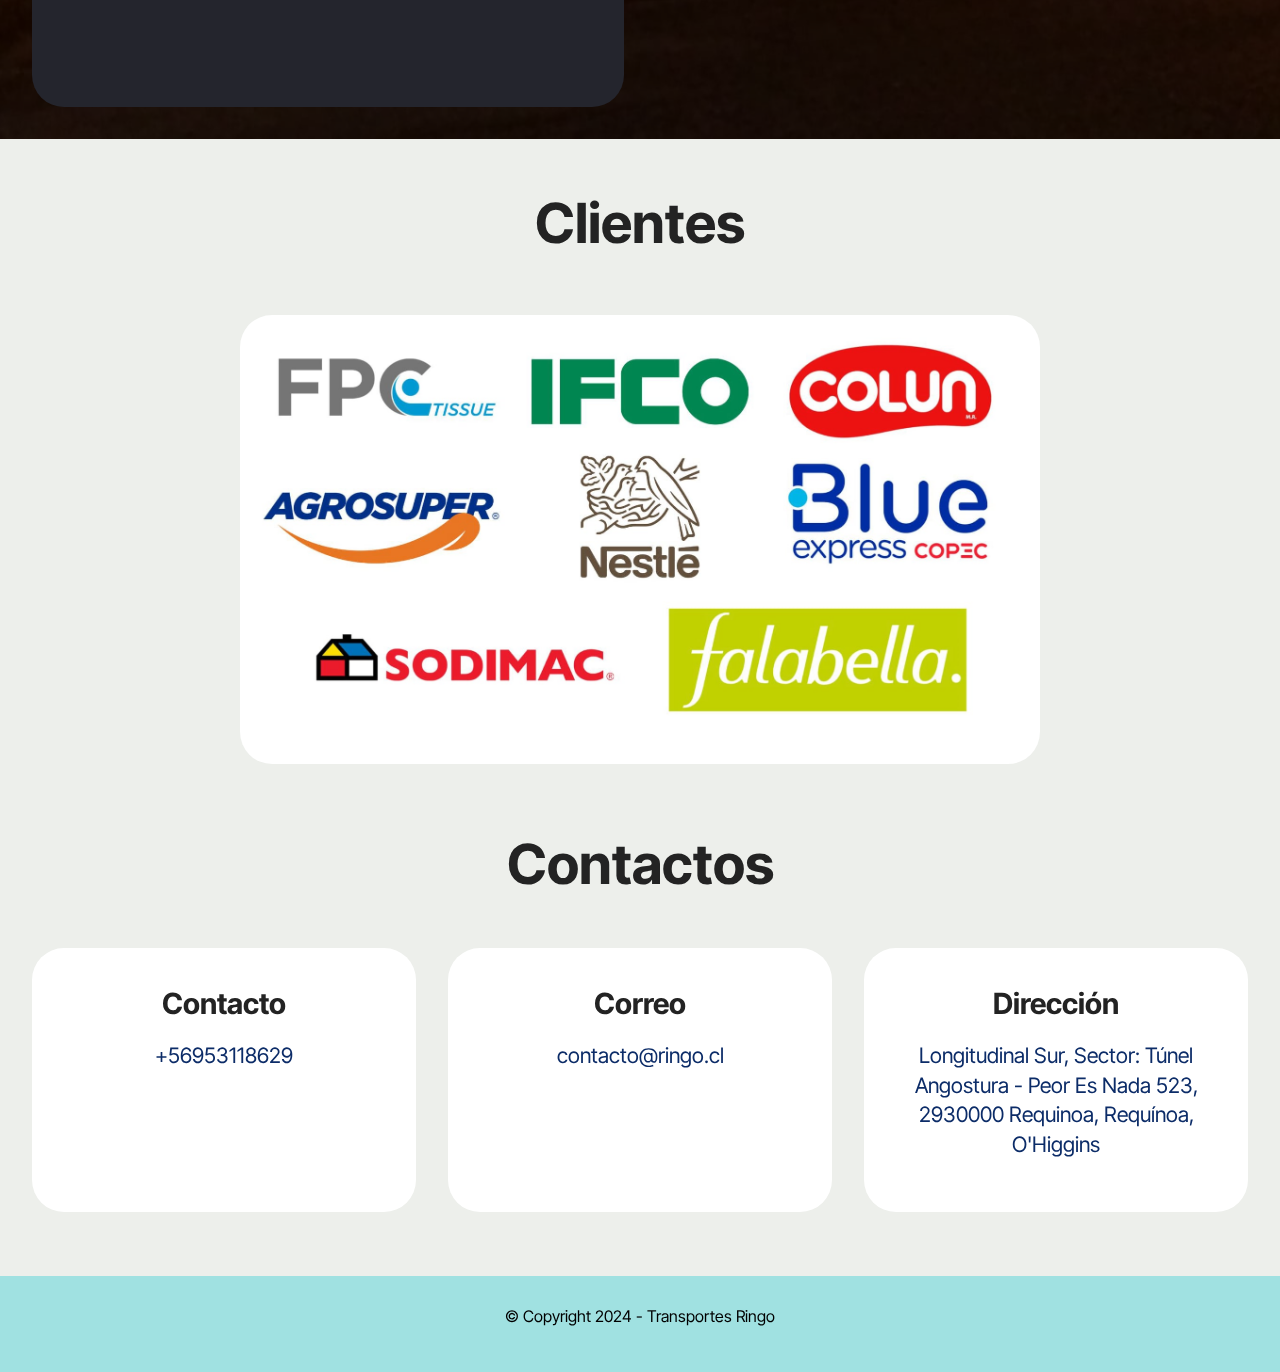
==== commit 299a2724: "Update index.html" ====
--- a/index.html
+++ b/index.html
@@ -212,6 +212,25 @@
 							flota fidelizada para atender cualquier demanda adicional que pueda surgir. Esta combinación
 							nos permite mantener altos estándares de servicio y flexibilidad operativa.</p>
 					</div>
+				</div>
+			</div>
+		</div>
+	</section>
+
+	<section data-bs-version="5.1" class="header13 cid-ucNTlOHCPU" id="header13-1r">
+		
+		<div class="align-center container">
+			<div class="row justify-content-center">
+				<div class="col-md-12 mb-5 content-head">
+					<h1 class="mbr-section-title mbr-fonts-style display-2"><strong>Clientes</strong></h1>
+
+
+				</div>
+			</div>
+
+			<div class="row justify-content-center">
+				<div class="col-12 col-md-8">
+					<img src="assets/images/diseo-sin-ttulo-1695x953.jpg" alt="Mobirise Website Builder" title="">
 				</div>
 			</div>
 		</div>
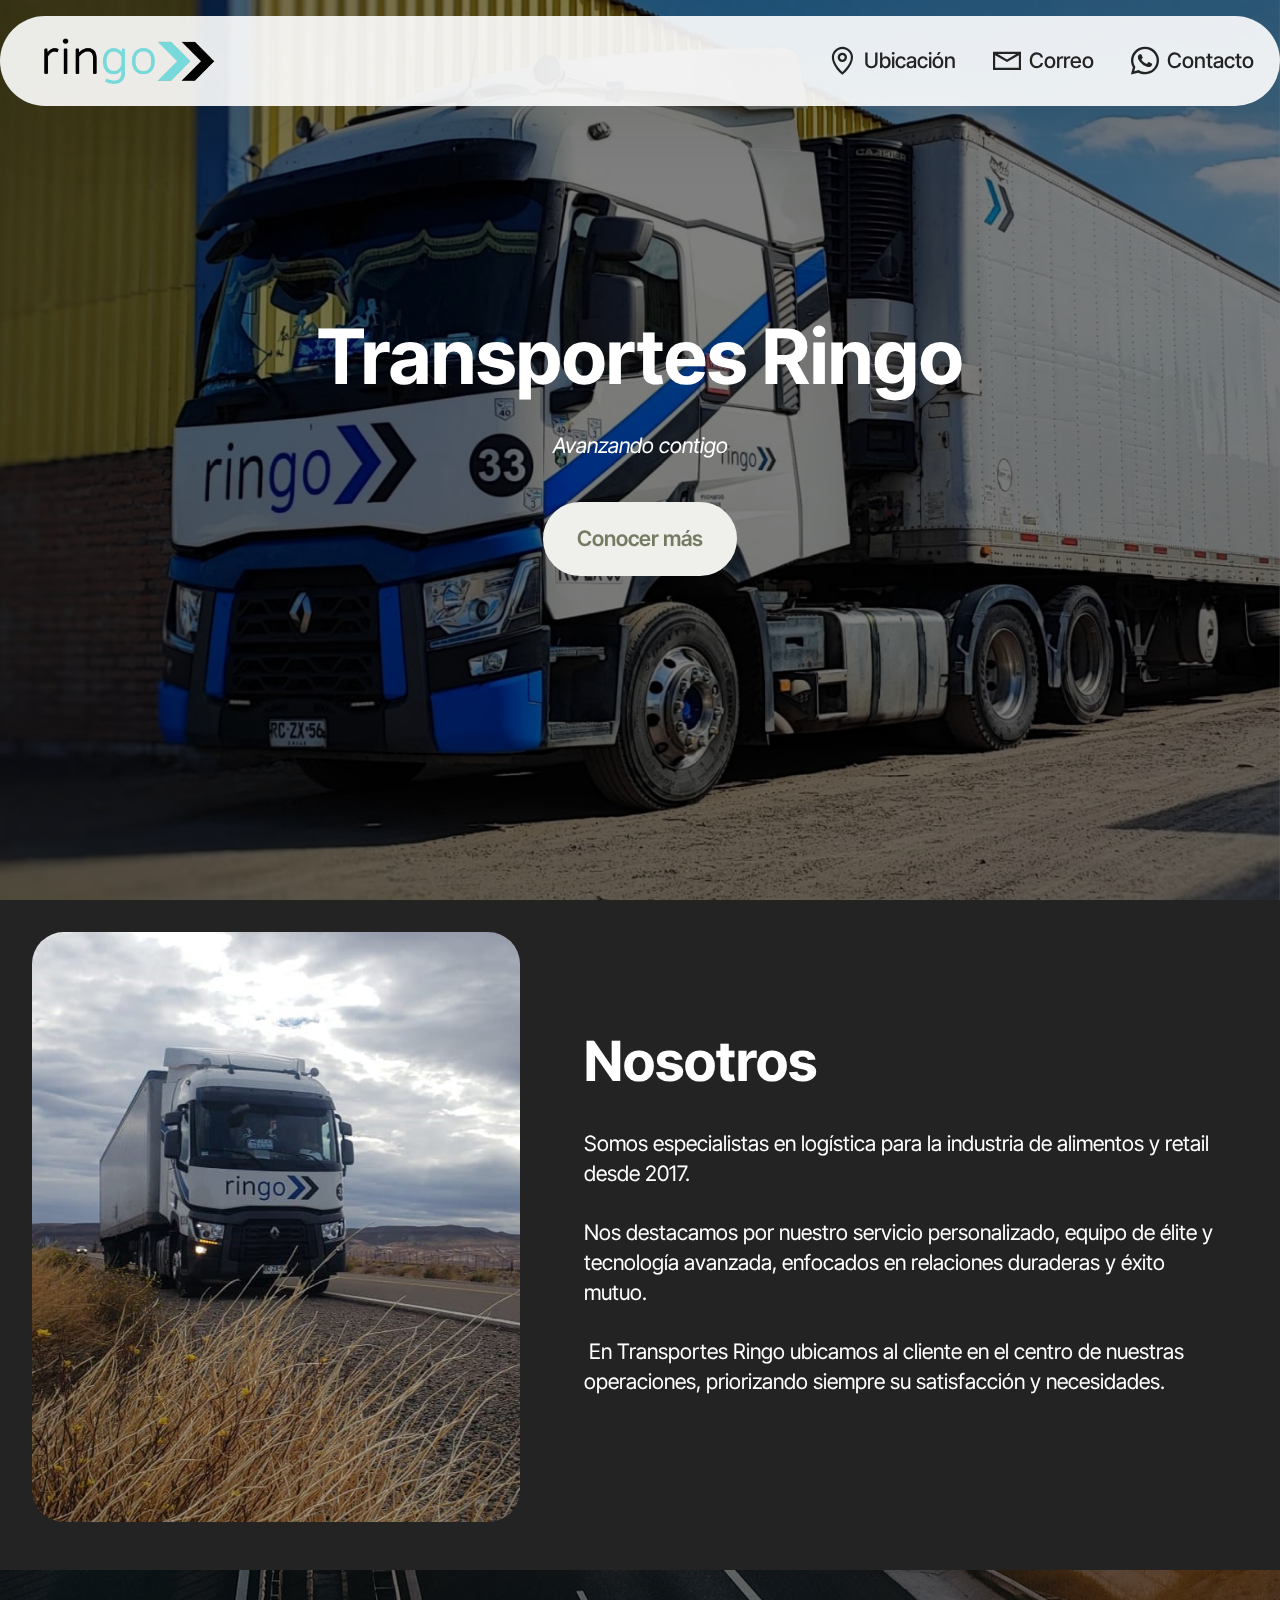
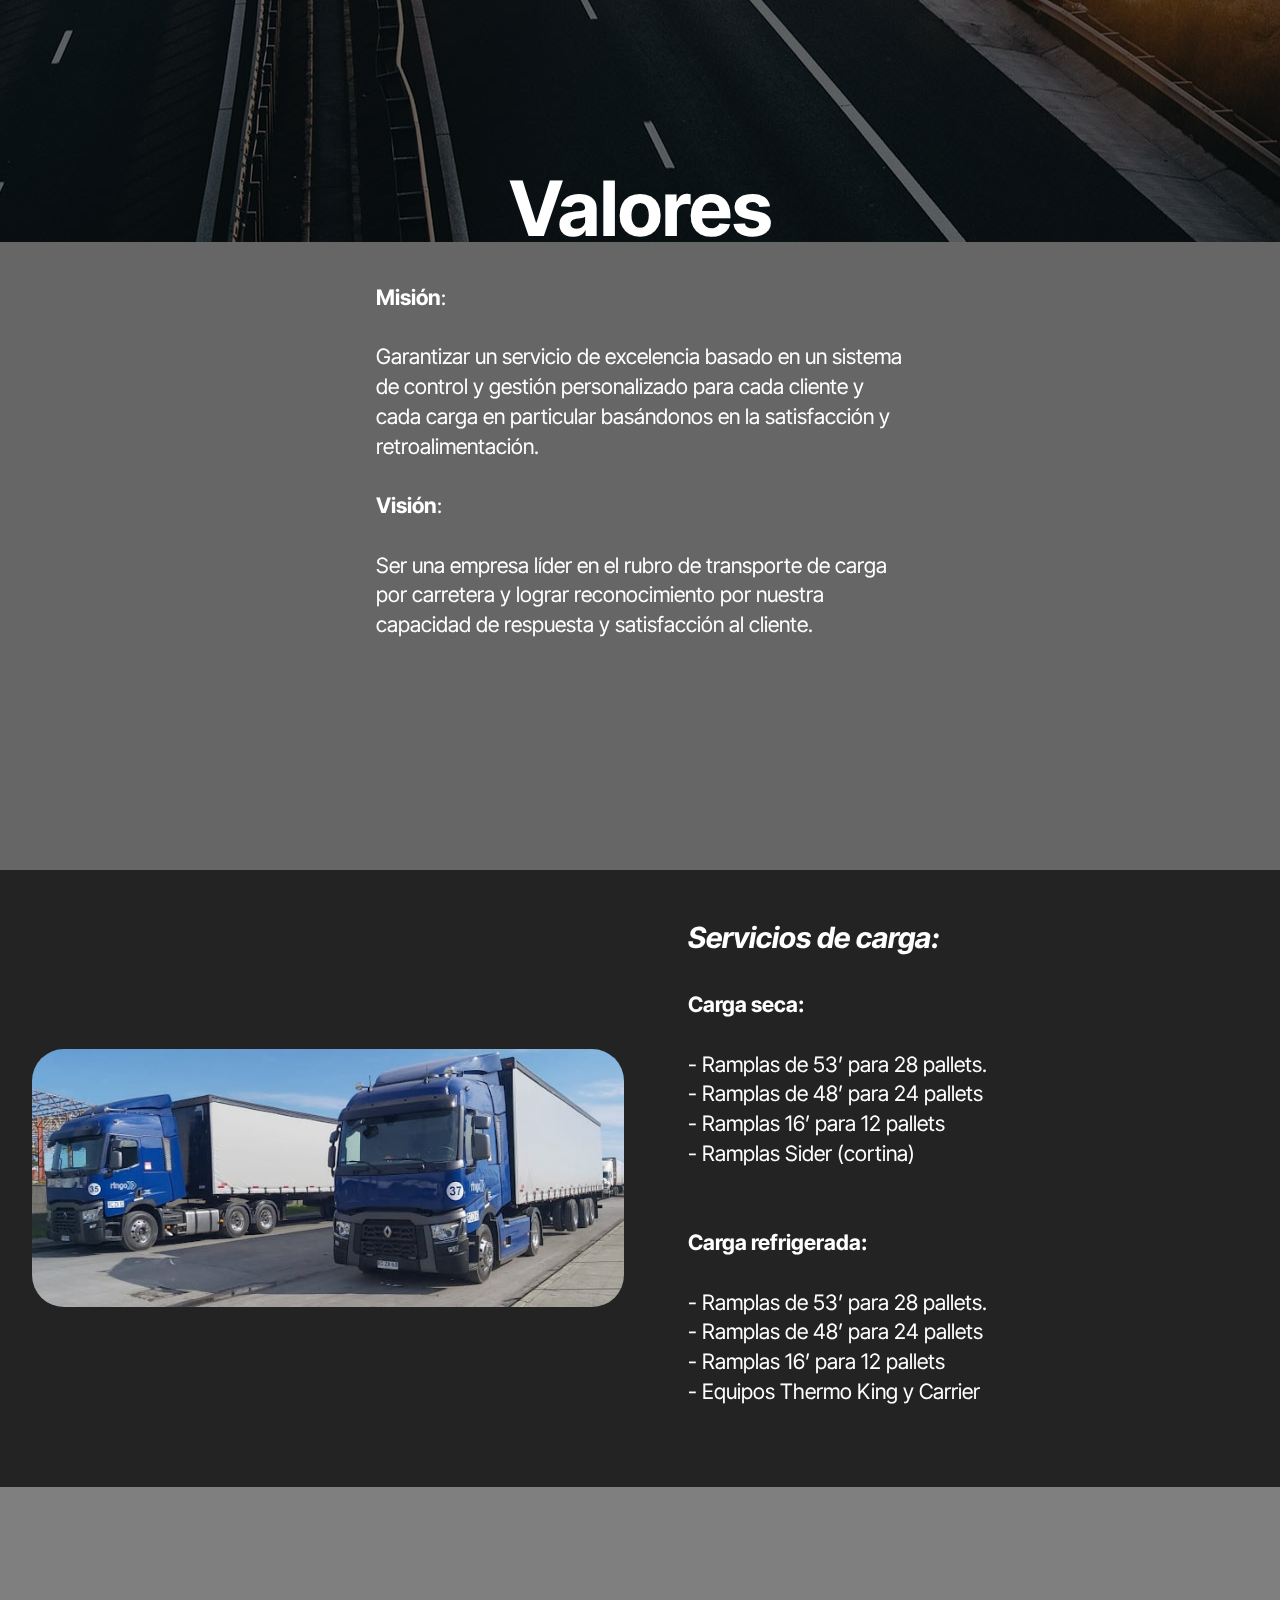
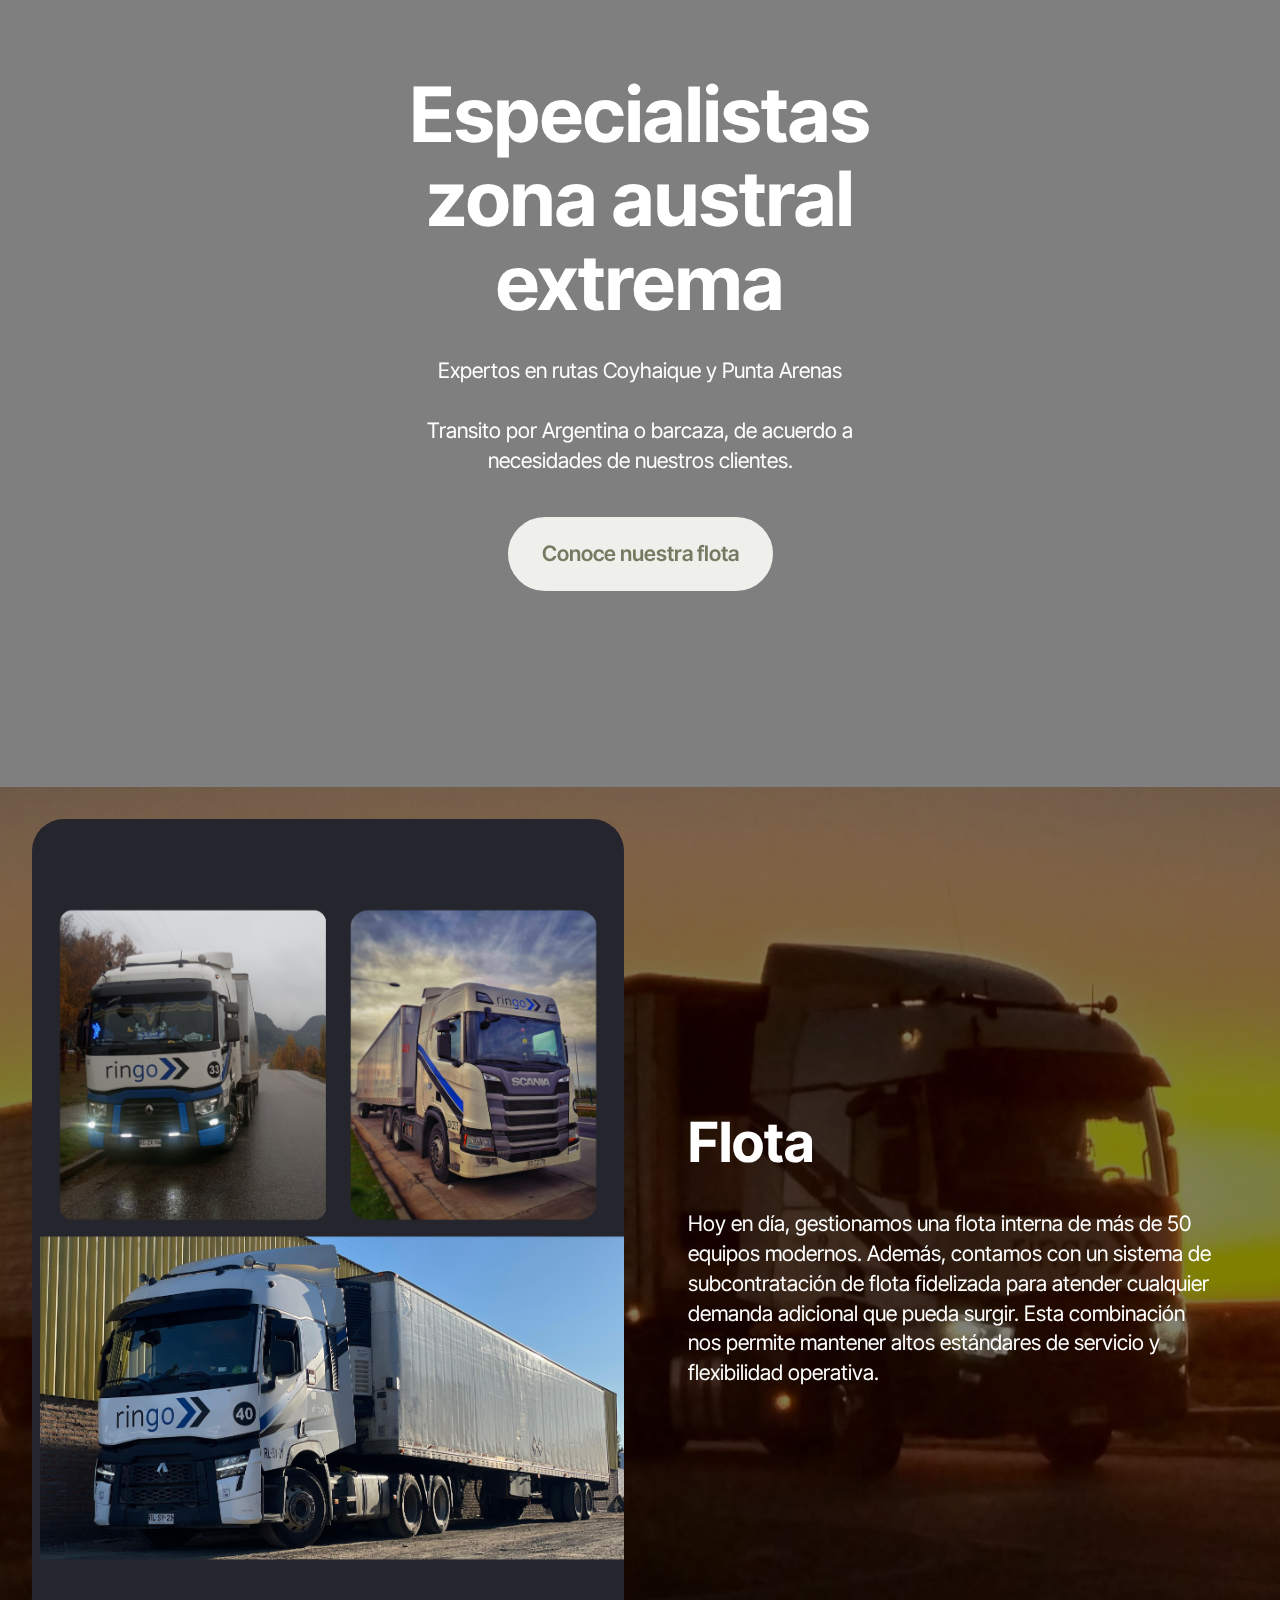
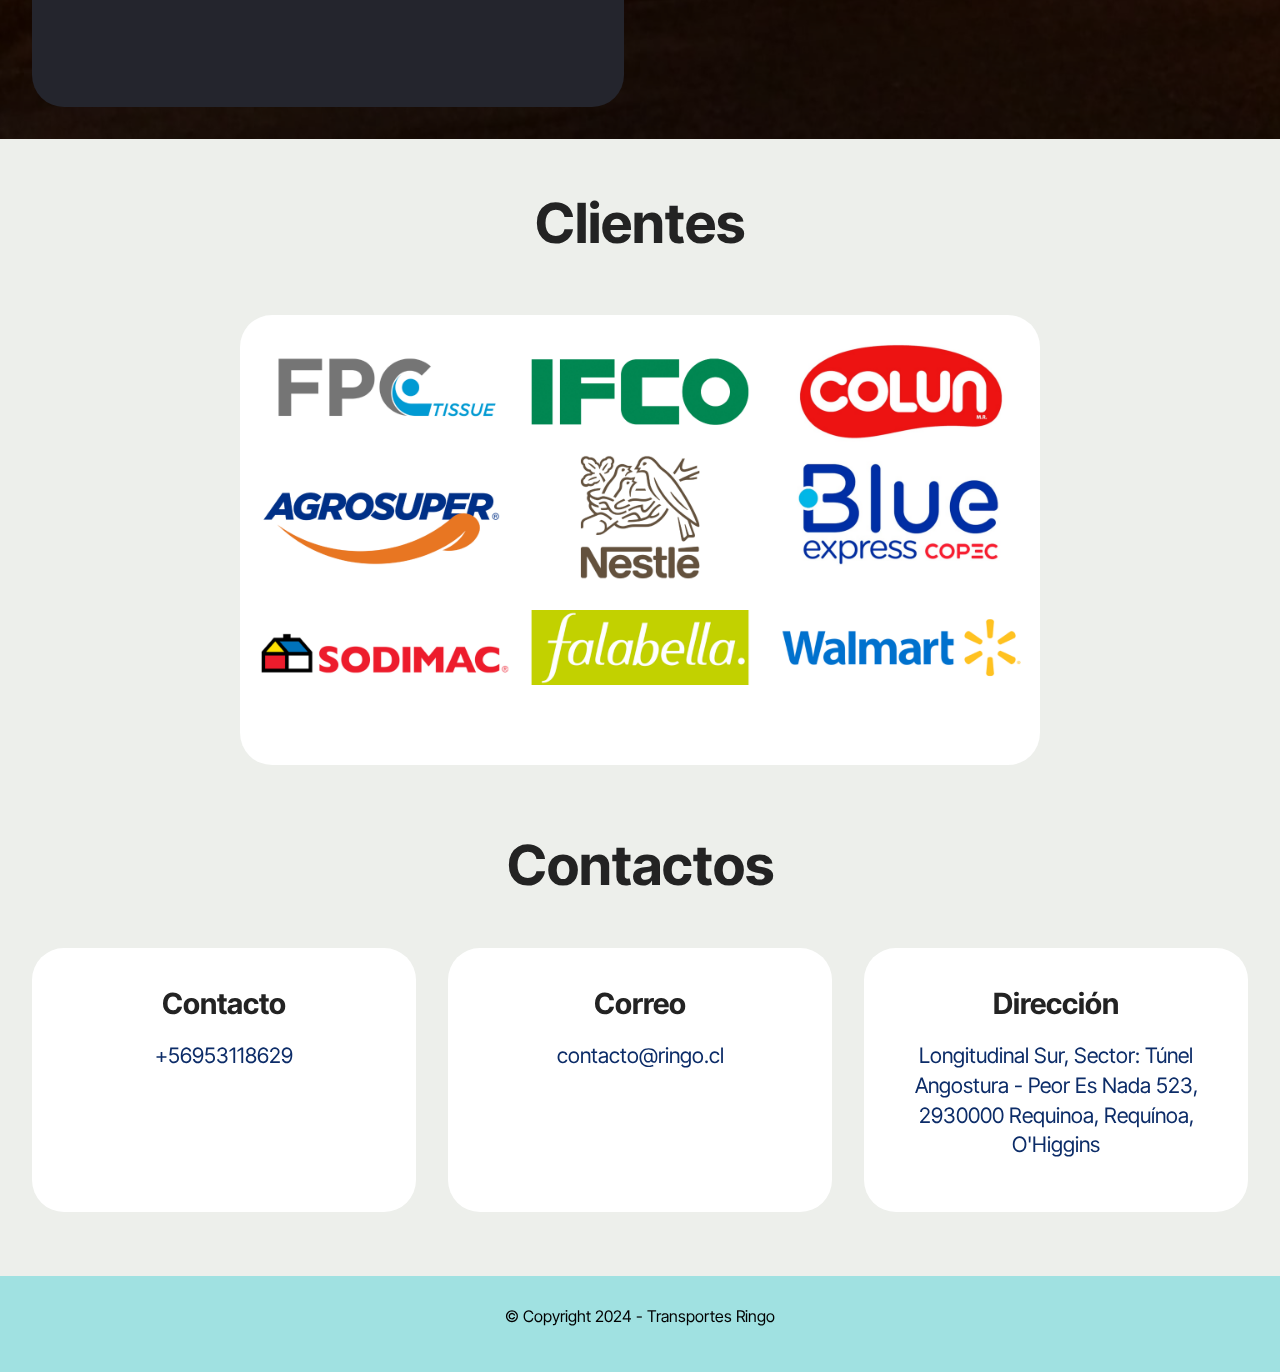
==== commit 533e9e24: "Update index.html" ====
--- a/index.html
+++ b/index.html
@@ -230,7 +230,7 @@
 
 			<div class="row justify-content-center">
 				<div class="col-12 col-md-8">
-					<img src="assets/images/diseo-sin-ttulo-1695x953.jpg" alt="Mobirise Website Builder" title="">
+					<img src="assets/images/Clientesv2.png" alt="Mobirise Website Builder" title="">
 				</div>
 			</div>
 		</div>
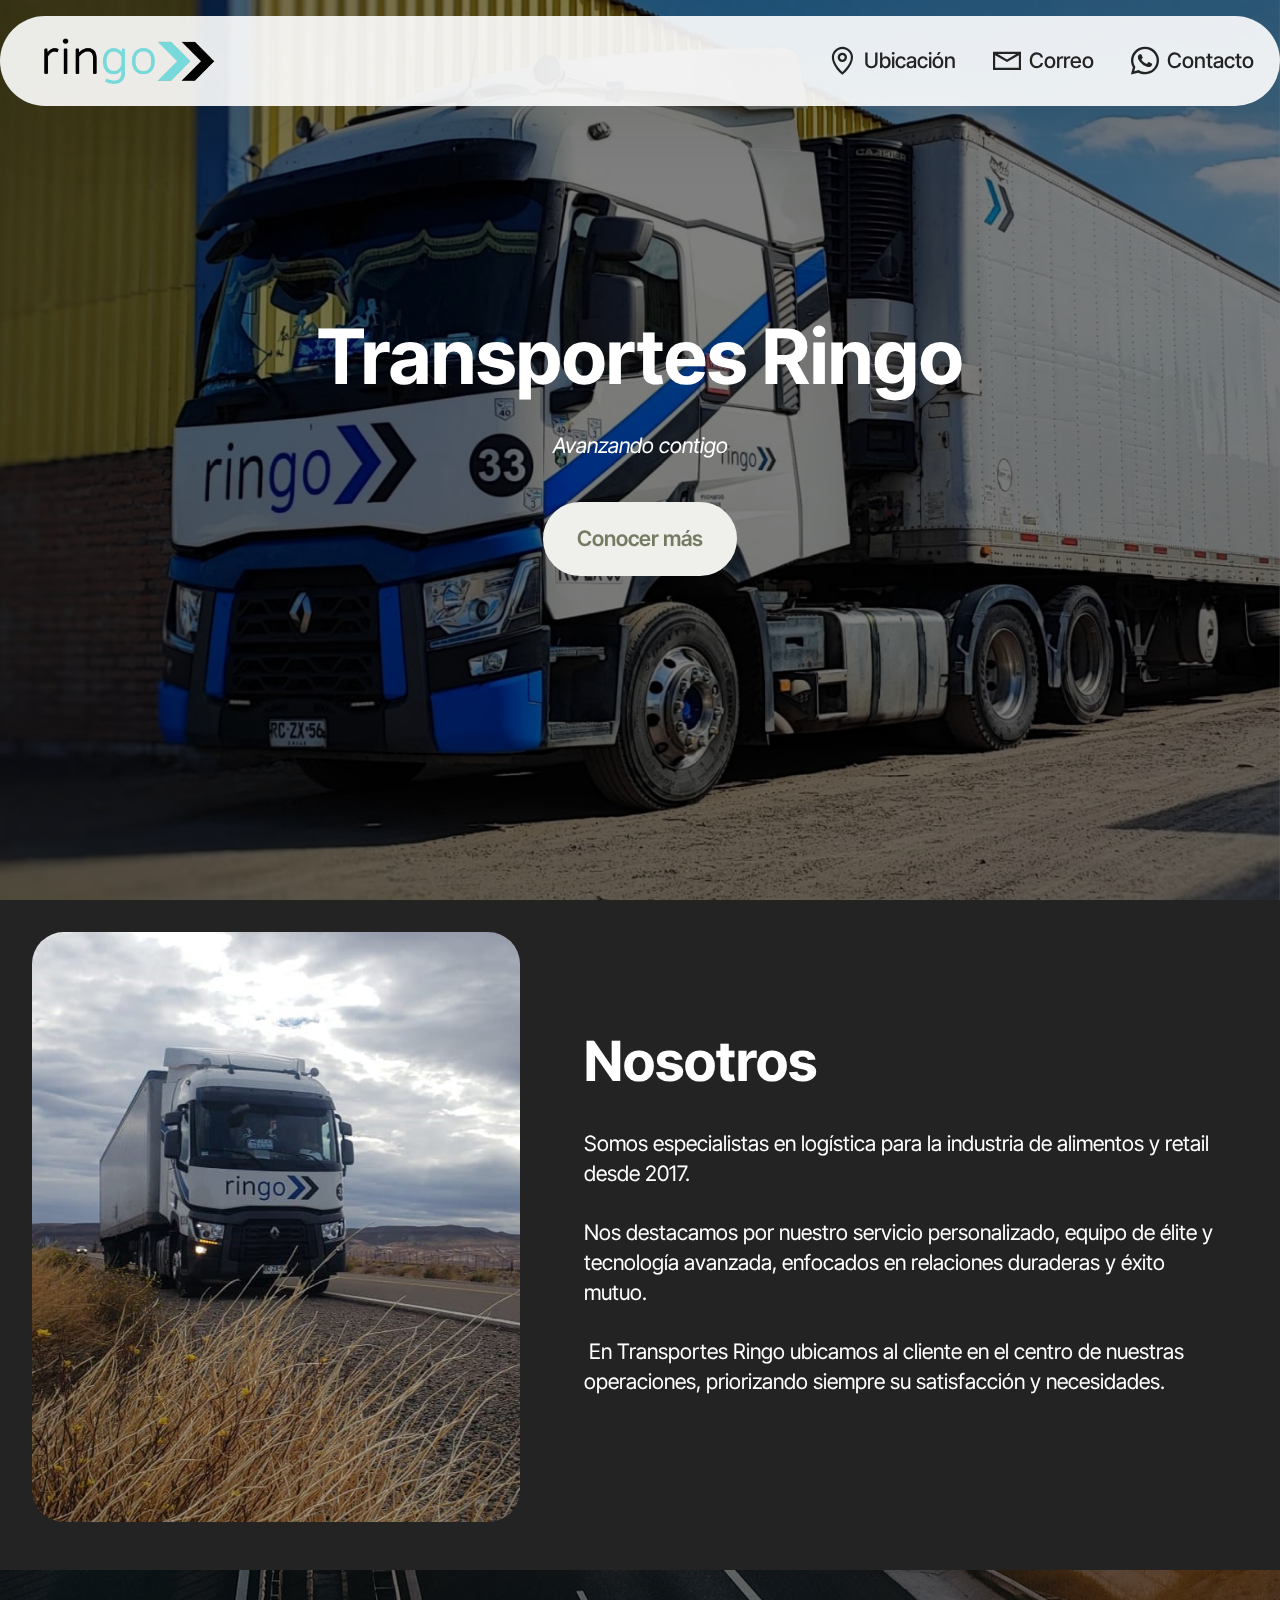
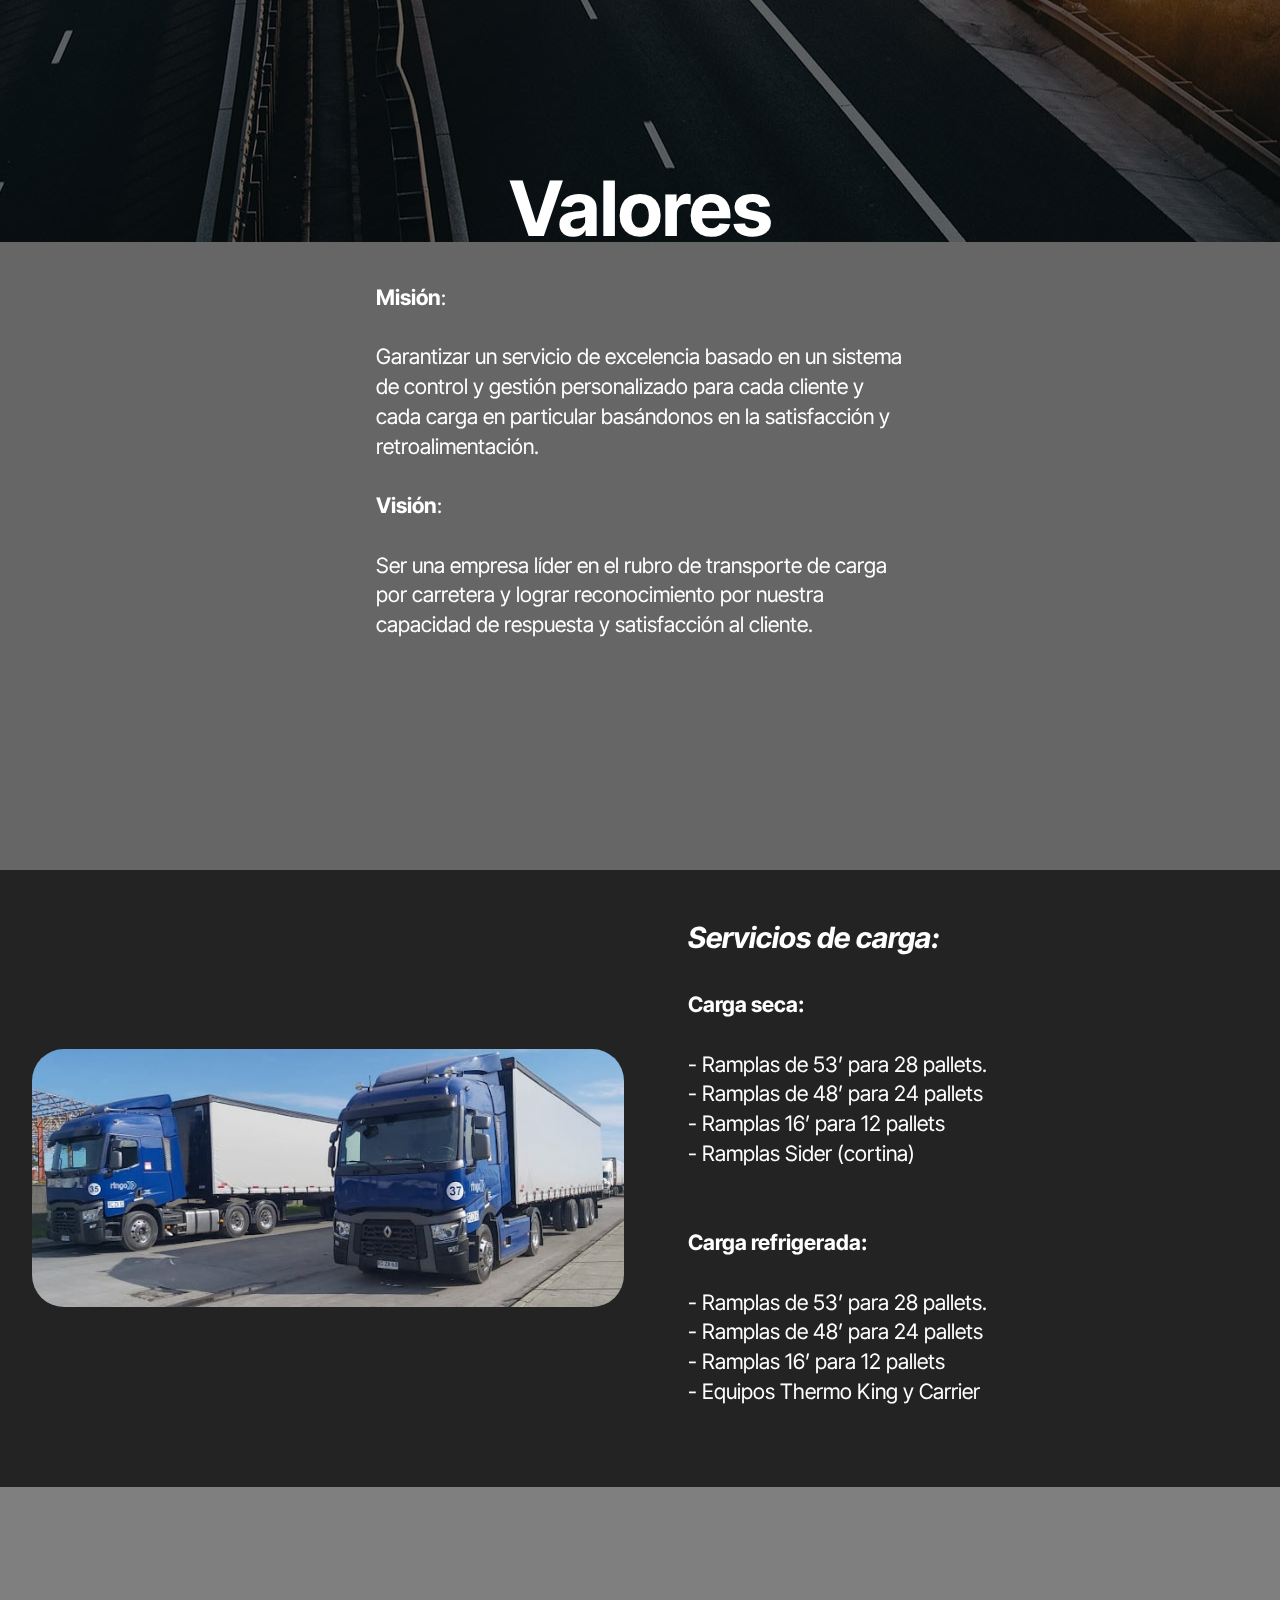
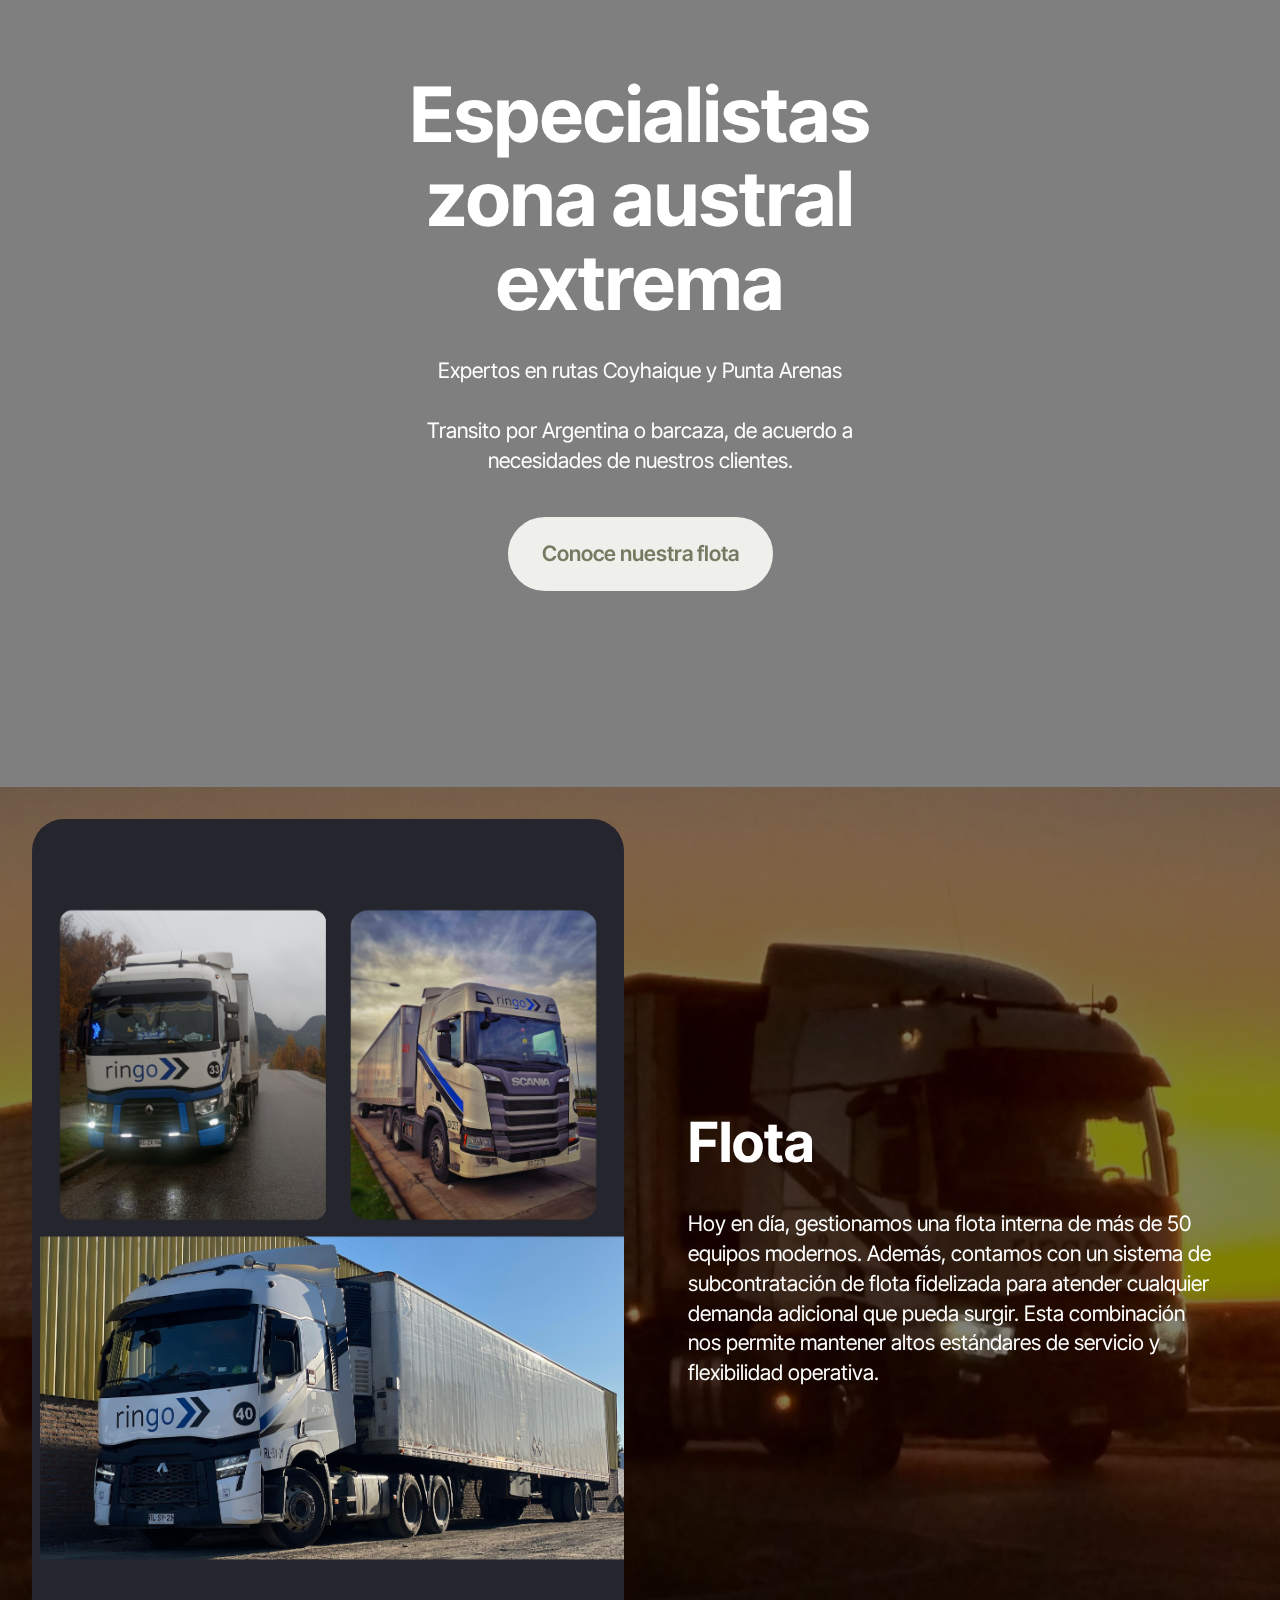
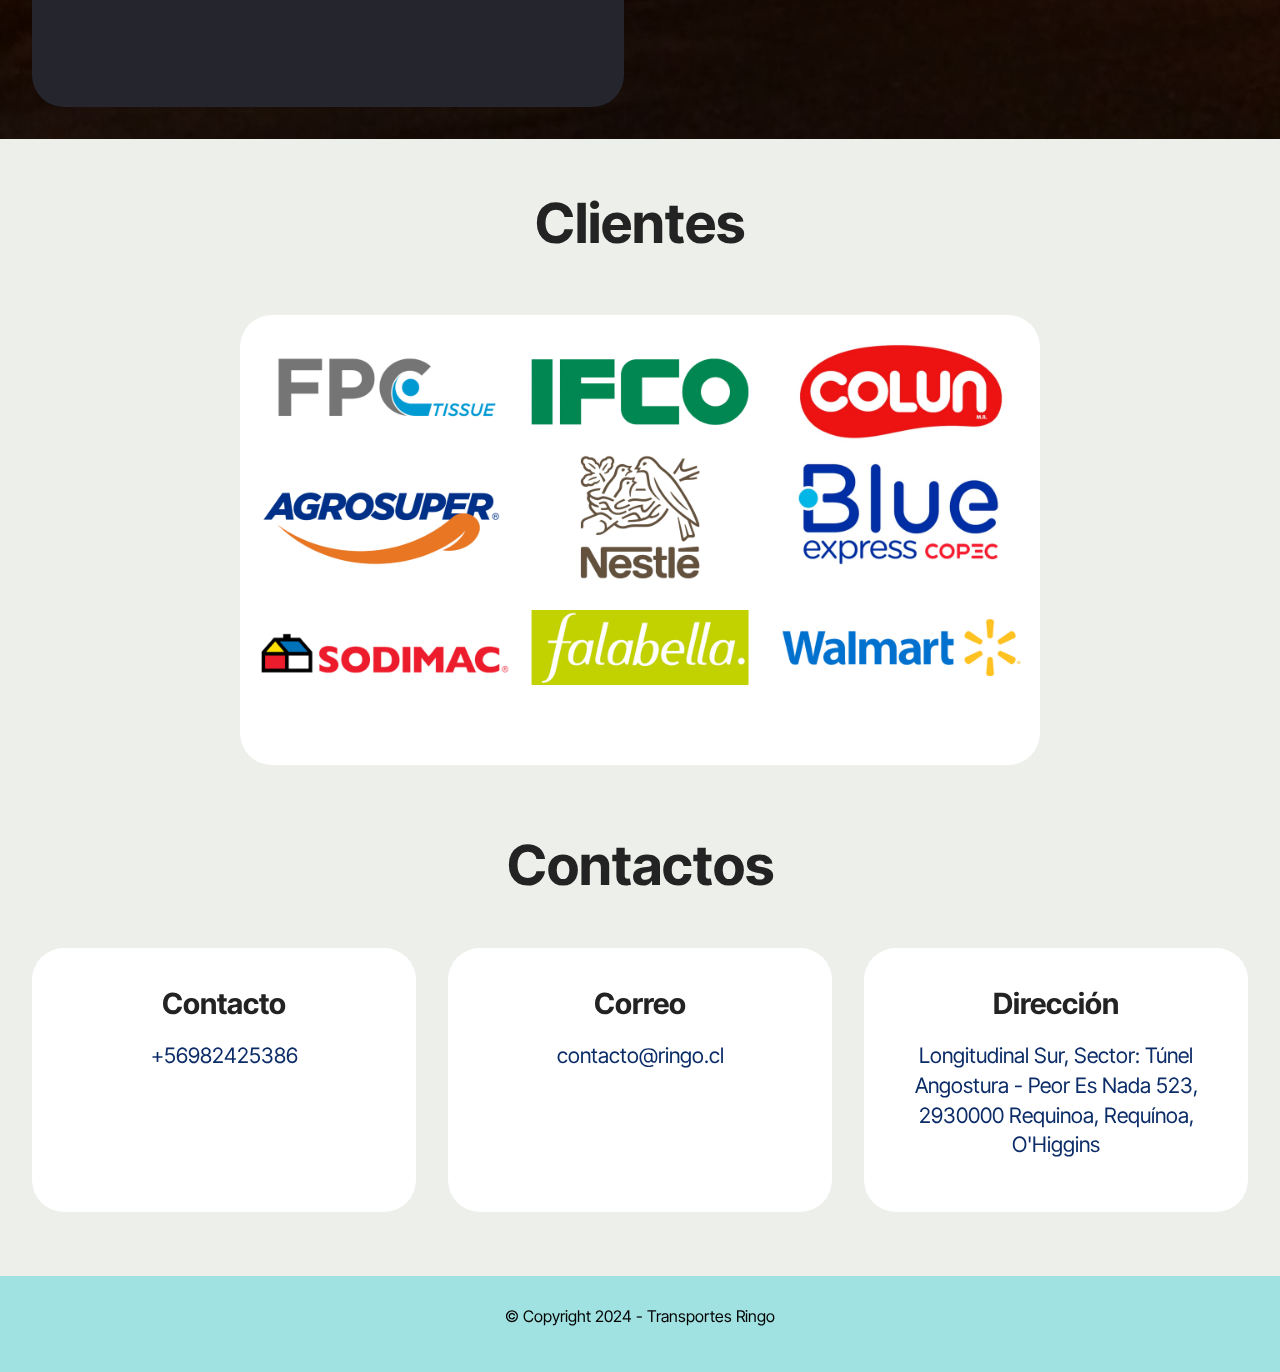
==== commit c1ce797d: "Update index.html" ====
--- a/index.html
+++ b/index.html
@@ -88,7 +88,7 @@
 									class="mobi-mbri mobi-mbri-letter mbr-iconfont mbr-iconfont-btn"></span>Correo&nbsp;</a>
 						</li>
 						<li class="nav-item">
-							<a class="nav-link link text-black text-primary display-4" href="https://wa.link/jmlfd6" target="_blank"><span class="socicon socicon-whatsapp mbr-iconfont mbr-iconfont-btn"></span>Contacto</a>
+							<a class="nav-link link text-black text-primary display-4" href="https://wa.link/hd39pr" target="_blank"><span class="socicon socicon-whatsapp mbr-iconfont mbr-iconfont-btn"></span>Contacto</a>
 						</li>
 					</ul>
 				</div>
@@ -253,7 +253,7 @@
 	                <div class="item-wrapper">
 	                    <div class="text-wrapper">
 	                        <h6 class="card-title mbr-fonts-style mb-3 display-5"><strong>Contacto</strong></h6>
-	                        <p class="mbr-text mbr-fonts-style display-7"><a href="https://wa.link/jmlfd6" class="text-primary" target="_blank">+56953118629</a></p>
+	                        <p class="mbr-text mbr-fonts-style display-7"><a href="https://wa.link/hd39pr" class="text-primary" target="_blank">+56982425386</a></p>
 	                    </div>
 	                </div>
 	            </div>
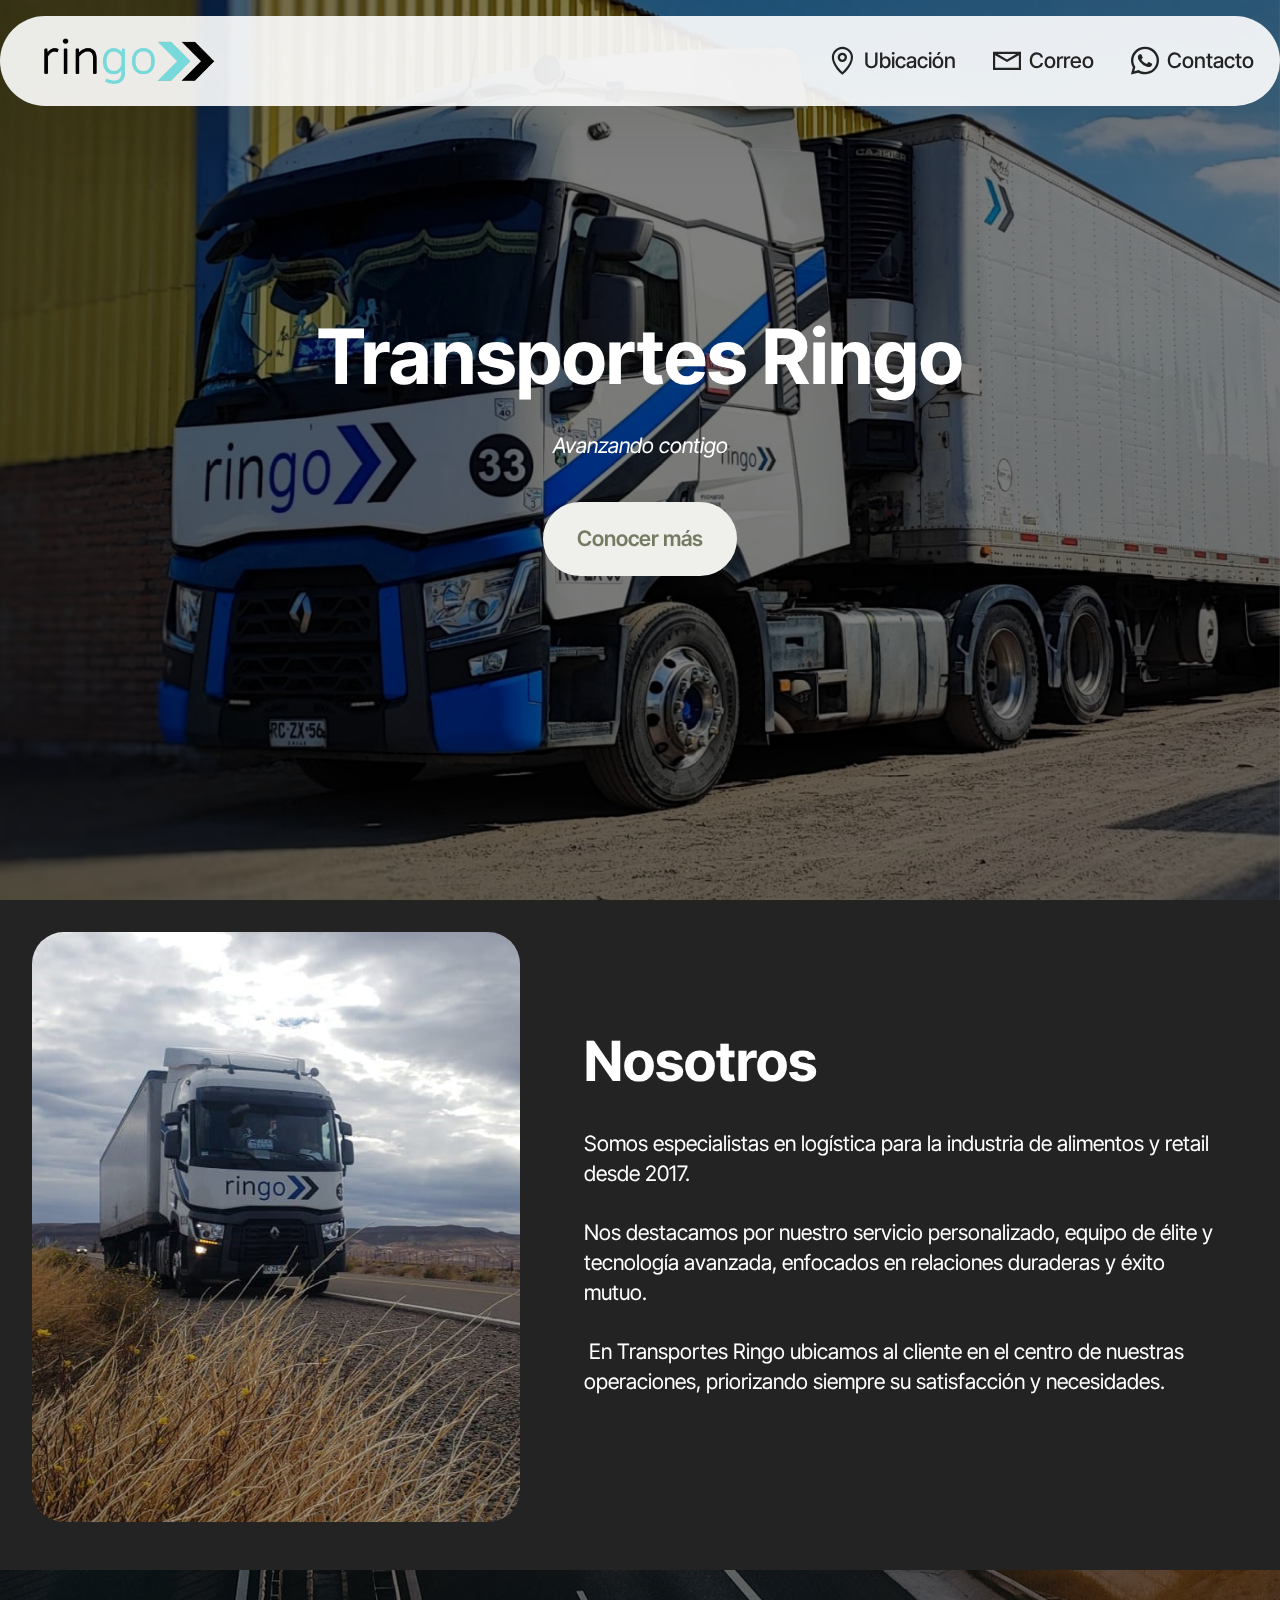
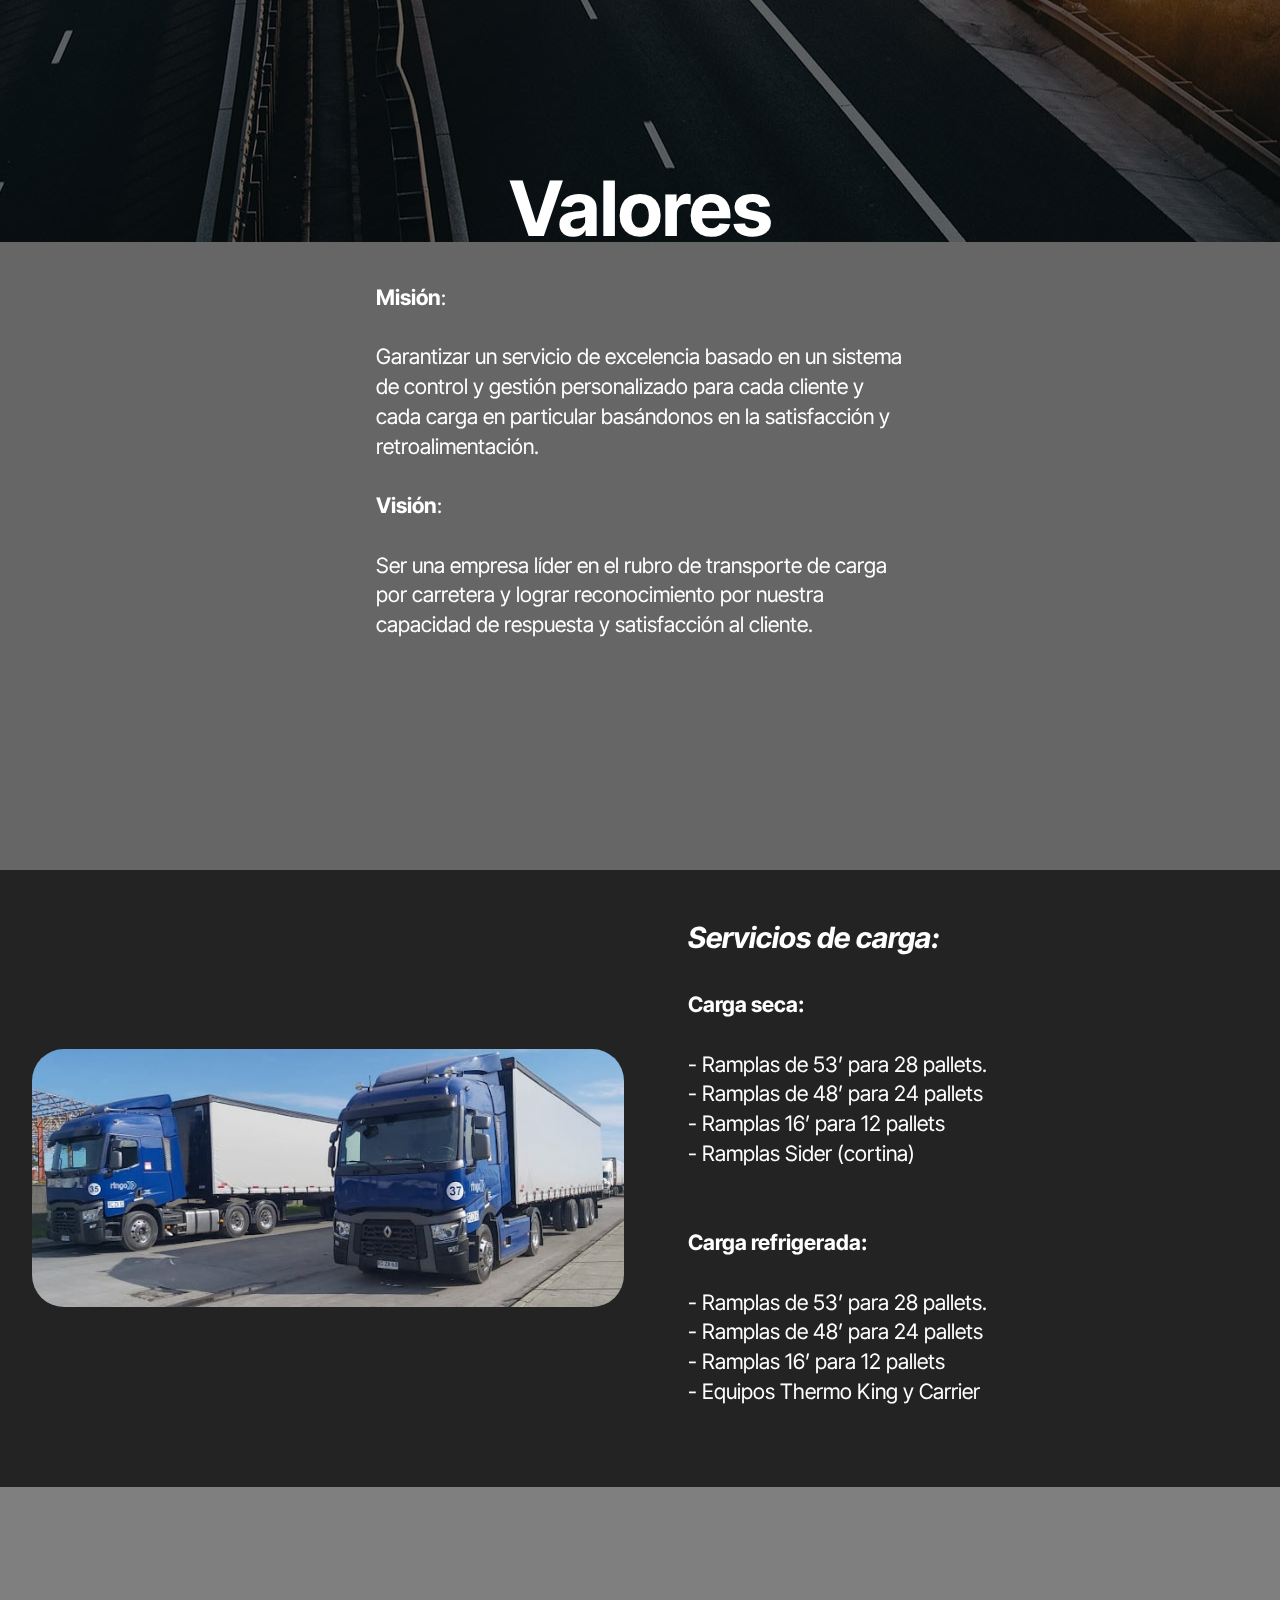
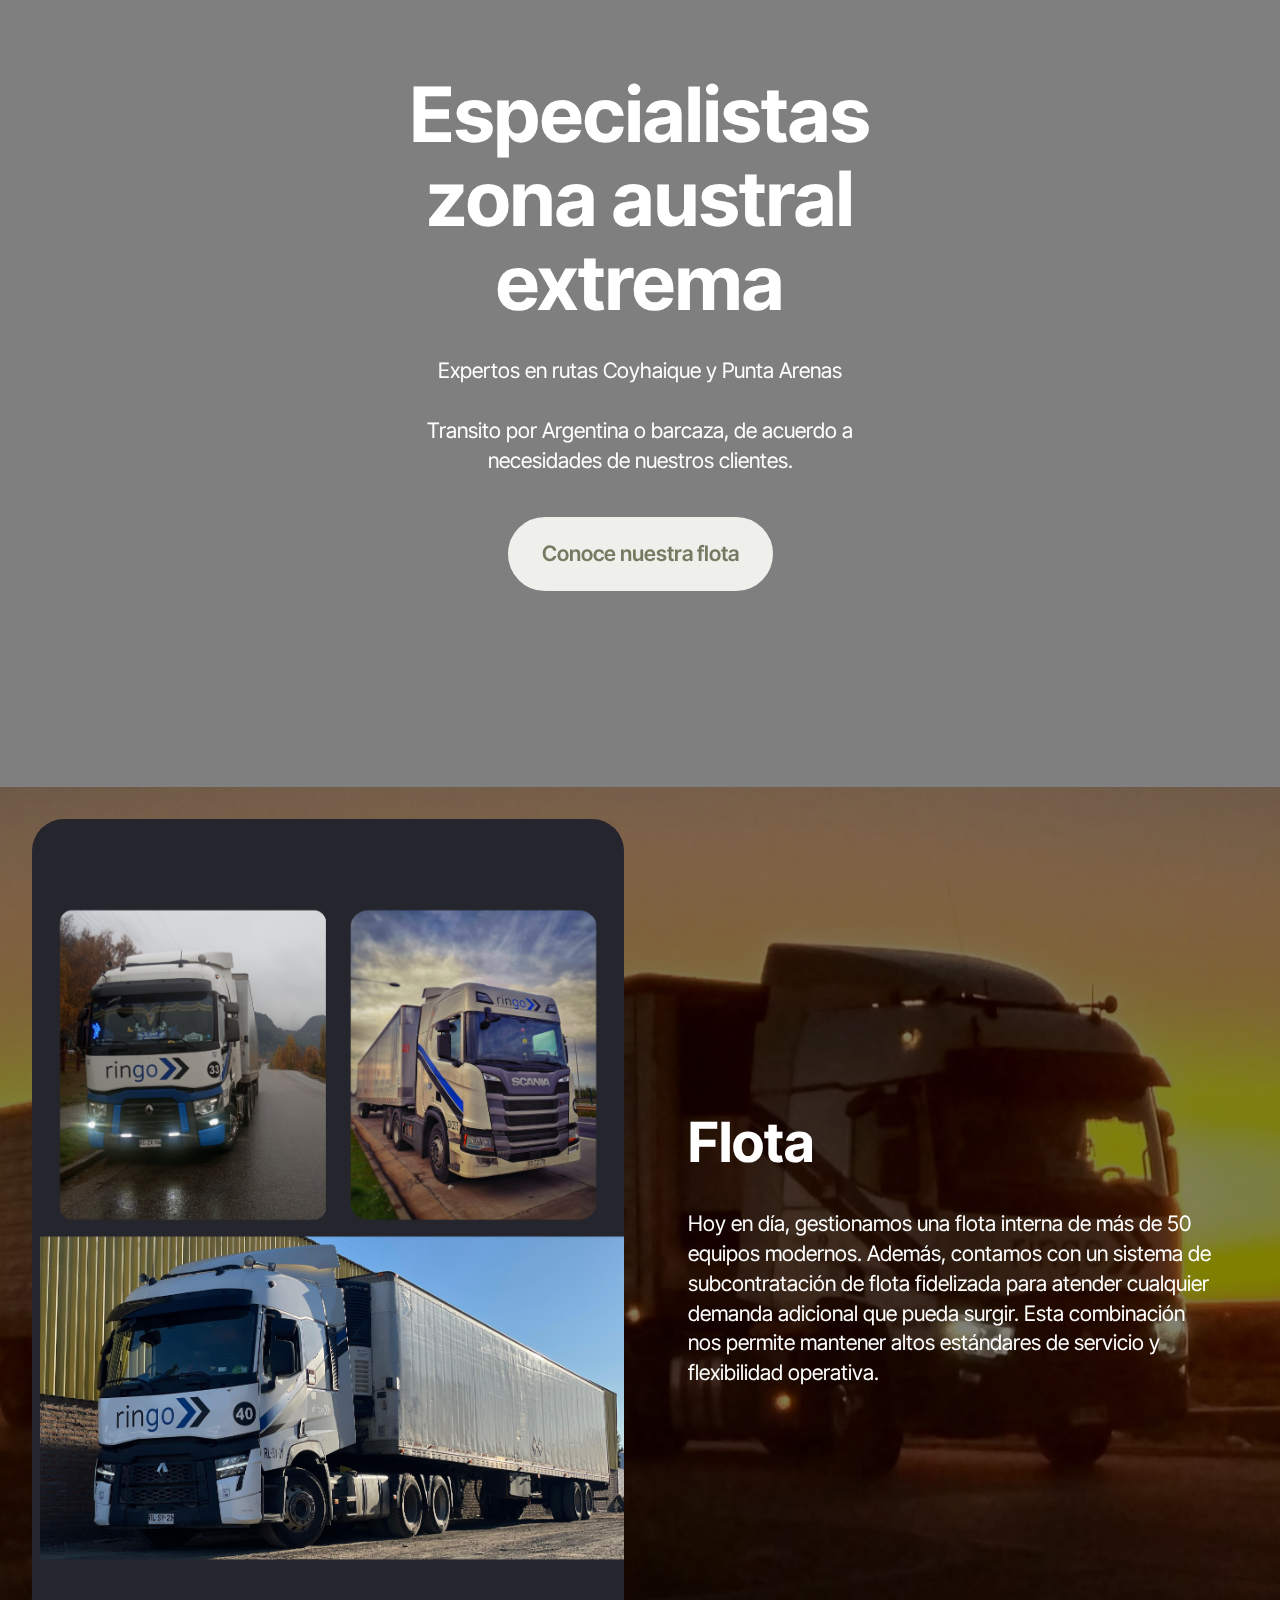
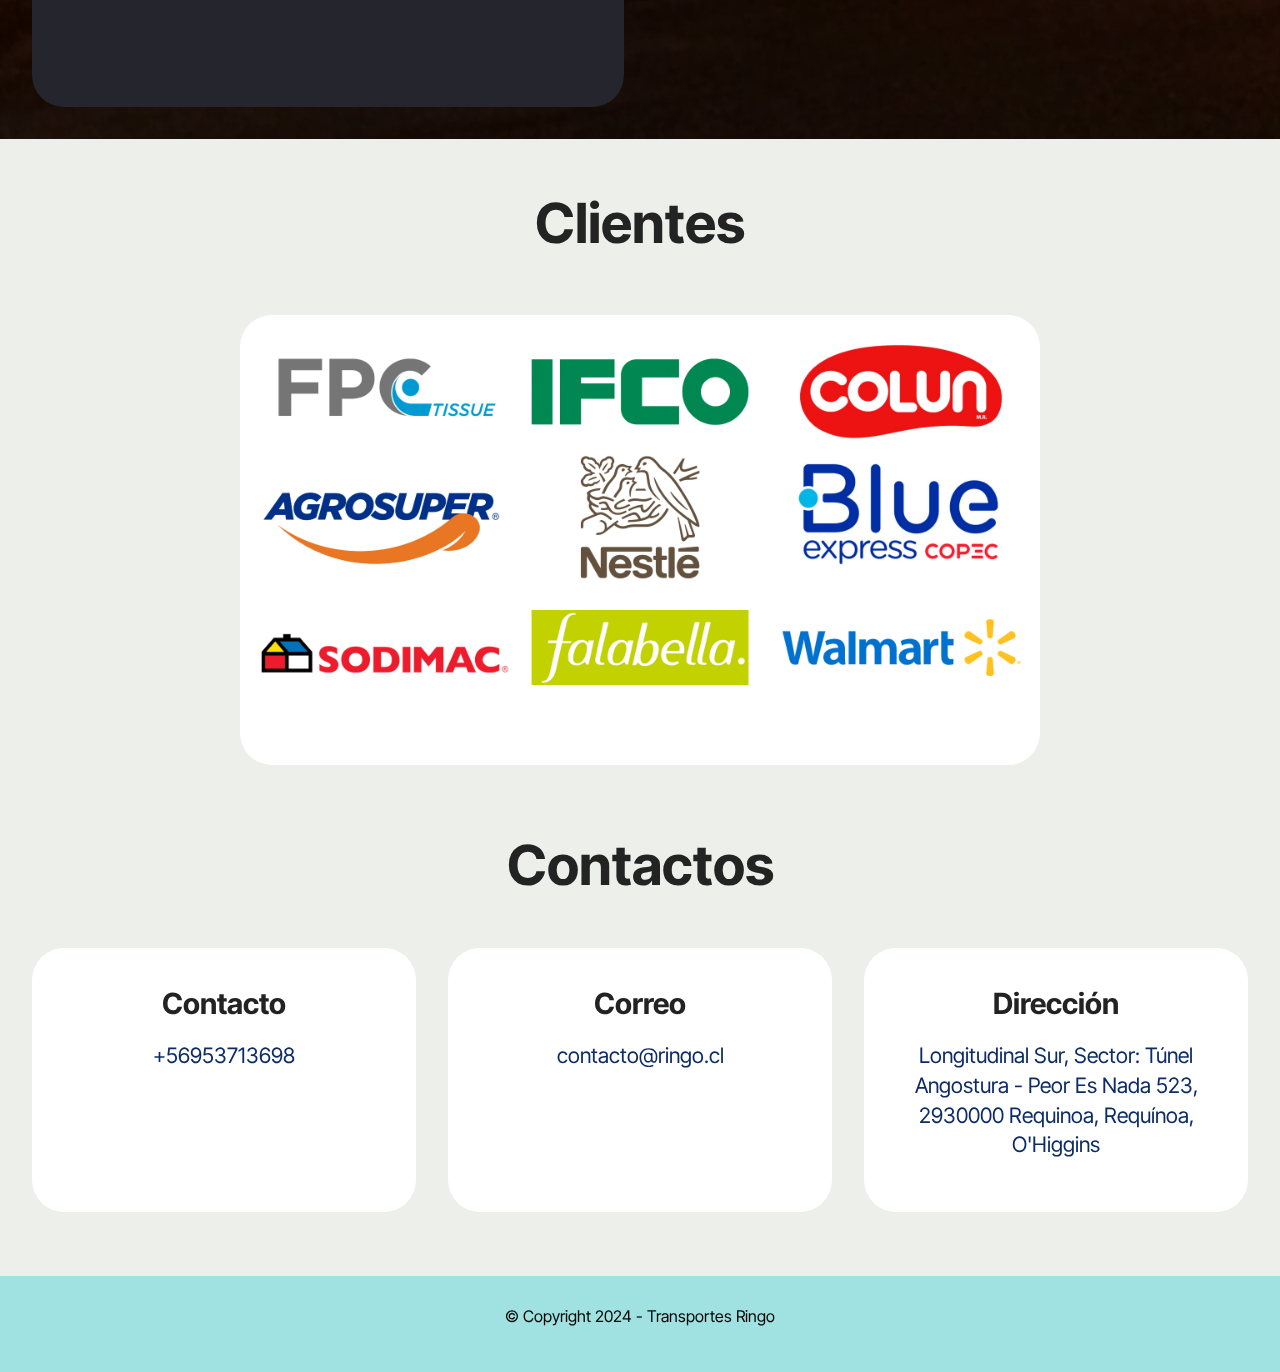
==== commit c33490fd: "Update index.html" ====
--- a/index.html
+++ b/index.html
@@ -88,7 +88,7 @@
 									class="mobi-mbri mobi-mbri-letter mbr-iconfont mbr-iconfont-btn"></span>Correo&nbsp;</a>
 						</li>
 						<li class="nav-item">
-							<a class="nav-link link text-black text-primary display-4" href="https://wa.link/hd39pr" target="_blank"><span class="socicon socicon-whatsapp mbr-iconfont mbr-iconfont-btn"></span>Contacto</a>
+							<a class="nav-link link text-black text-primary display-4" href="https://wa.link/1gaur5" target="_blank"><span class="socicon socicon-whatsapp mbr-iconfont mbr-iconfont-btn"></span>Contacto</a>
 						</li>
 					</ul>
 				</div>
@@ -253,7 +253,7 @@
 	                <div class="item-wrapper">
 	                    <div class="text-wrapper">
 	                        <h6 class="card-title mbr-fonts-style mb-3 display-5"><strong>Contacto</strong></h6>
-	                        <p class="mbr-text mbr-fonts-style display-7"><a href="https://wa.link/hd39pr" class="text-primary" target="_blank">+56982425386</a></p>
+	                        <p class="mbr-text mbr-fonts-style display-7"><a href="https://wa.link/1gaur5" class="text-primary" target="_blank">+56953713698</a></p>
 	                    </div>
 	                </div>
 	            </div>
